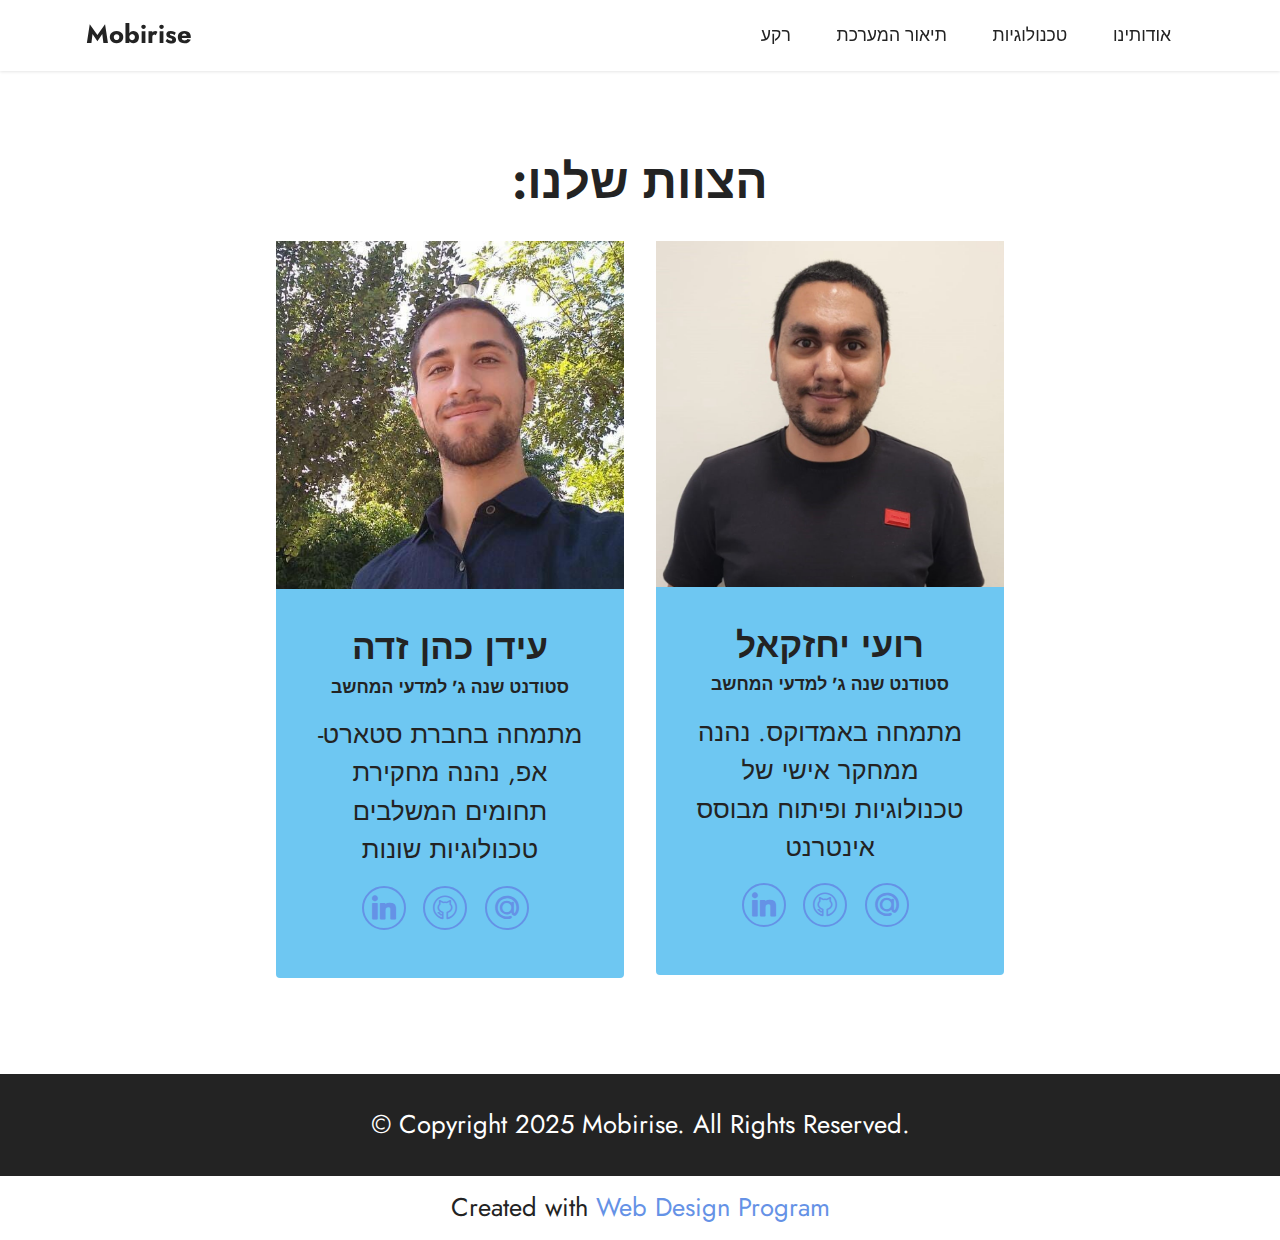
==== About.html @ 8675f7cb "First basis for the poster site" ====
<!DOCTYPE html>
<html  >
<head>
  <!-- Site made with Mobirise Website Builder v5.8.4, https://mobirise.com -->
  <meta charset="UTF-8">
  <meta http-equiv="X-UA-Compatible" content="IE=edge">
  <meta name="generator" content="Mobirise v5.8.4, mobirise.com">
  <meta name="viewport" content="width=device-width, initial-scale=1, minimum-scale=1">
  <link rel="shortcut icon" href="assets/images/logo.png" type="image/x-icon">
  <meta name="description" content="">
  
  
  <title>About</title>
  <link rel="stylesheet" href="assets/web/assets/mobirise-icons-bold/mobirise-icons-bold.css">
  <link rel="stylesheet" href="assets/bootstrap/css/bootstrap.min.css">
  <link rel="stylesheet" href="assets/bootstrap/css/bootstrap-grid.min.css">
  <link rel="stylesheet" href="assets/bootstrap/css/bootstrap-reboot.min.css">
  <link rel="stylesheet" href="assets/dropdown/css/style.css">
  <link rel="stylesheet" href="assets/socicon/css/styles.css">
  <link rel="stylesheet" href="assets/theme/css/style.css">
  <link rel="preload" href="https://fonts.googleapis.com/css?family=Jost:100,200,300,400,500,600,700,800,900,100i,200i,300i,400i,500i,600i,700i,800i,900i&display=swap" as="style" onload="this.onload=null;this.rel='stylesheet'">
  <noscript><link rel="stylesheet" href="https://fonts.googleapis.com/css?family=Jost:100,200,300,400,500,600,700,800,900,100i,200i,300i,400i,500i,600i,700i,800i,900i&display=swap"></noscript>
  <link rel="preload" as="style" href="assets/mobirise/css/mbr-additional.css"><link rel="stylesheet" href="assets/mobirise/css/mbr-additional.css" type="text/css">

  
  
  
</head>
<body>
  
  <section data-bs-version="5.1" class="menu menu3 cid-tBnXVzq7UP" once="menu" id="menu3-19">
    
    <nav class="navbar navbar-dropdown navbar-fixed-top navbar-expand-lg">
        <div class="container">
            <div class="navbar-brand">
                
                <span class="navbar-caption-wrap"><a class="navbar-caption text-black display-7" href="https://mobiri.se">Mobirise</a></span>
            </div>
            <button class="navbar-toggler" type="button" data-toggle="collapse" data-bs-toggle="collapse" data-target="#navbarSupportedContent" data-bs-target="#navbarSupportedContent" aria-controls="navbarNavAltMarkup" aria-expanded="false" aria-label="Toggle navigation">
                <div class="hamburger">
                    <span></span>
                    <span></span>
                    <span></span>
                    <span></span>
                </div>
            </button>
            <div class="collapse navbar-collapse" id="navbarSupportedContent">
                <ul class="navbar-nav nav-dropdown nav-right" data-app-modern-menu="true"><li class="nav-item"><a class="nav-link link text-black text-primary display-4" href="page2.html">רקע</a></li>
                    
                    <li class="nav-item"><a class="nav-link link text-black text-primary display-4" href="page3.html">תיאור המערכת</a>
                    </li><li class="nav-item"><a class="nav-link link text-black text-primary display-4" href="page5.html">טכנולוגיות</a></li><li class="nav-item"><a class="nav-link link text-black text-primary display-4" href="About.html">אודותינו</a></li></ul>
                
                
            </div>
        </div>
    </nav>
</section>

<section data-bs-version="5.1" class="team1 cid-tBo8zznNLo" id="team1-1j">
    

    
    
    <div class="container">
        <div class="row justify-content-center">
            <div class="col-12">
                <h3 class="mbr-section-title mbr-fonts-style align-center mb-4 display-2">
                    <strong>:הצוות שלנו</strong></h3>
                
            </div>
            <div class="col-sm-6 col-lg-4">
                <div class="card-wrap">
                    <div class="image-wrap">
                        <img src="assets/images/whatsapp-image-2019-12-06-at-11.37.04-640x640.jpeg" alt="Mobirise Website Builder">
                    </div>
                    <div class="content-wrap">
                        <h5 class="mbr-section-title card-title mbr-fonts-style align-center m-0 display-5">
                            <strong>עידן כהן זדה</strong></h5>
                        <h6 class="mbr-role mbr-fonts-style align-center mb-3 display-4">
                            <strong>סטודנט שנה ג' למדעי המחשב</strong></h6>
                        <p class="card-text mbr-fonts-style align-center display-7">מתמחה בחברת סטארט- אפ, נהנה מחקירת תחומים המשלבים טכנולוגיות שונות</p>
                        <div class="social-row display-7">
                            <div class="soc-item">
                                
                                    <a href="http://www.linkedin.com/in/ idancohenzada"><span class="mbr-iconfont socicon-linkedin socicon"></span></a>
                                
                            </div>
                            <div class="soc-item">
                                <a href="https://github.com/idanCohenZ" target="_blank">
                                    <span class="mbr-iconfont mbrib-github"></span>
                                </a>
                            </div>
                            <div class="soc-item">
                                <a href="mailto:idanCohenZada@gmail.com">
                                    <span class="mbr-iconfont socicon-mailru socicon"></span>
                                </a>
                            </div>
                            
                            
                        </div>
                        
                    </div>
                </div>
            </div>

            <div class="col-sm-6 col-lg-4">
                <div class="card-wrap">
                    <div class="image-wrap">
                        <img src="assets/images/-815x810.jpg" alt="Mobirise Website Builder">
                    </div>
                    <div class="content-wrap">
                        <h5 class="mbr-section-title card-title mbr-fonts-style align-center m-0 display-5">
                            <strong>רועי יחזקאל</strong></h5>
                        <h6 class="mbr-role mbr-fonts-style align-center mb-3 display-4"><strong>סטודנט שנה ג' למדעי המחשב</strong></h6>
                        <p class="card-text mbr-fonts-style align-center display-7">
                            מתמחה באמדוקס. נהנה ממחקר אישי של טכנולוגיות ופיתוח מבוסס אינטרנט</p>
                        <div class="social-row display-7">
                            <div class="soc-item">
                                <a href="http://linkedin.com/in/roi-yehezkel-b97056231" target="_blank">
                                    <span class="mbr-iconfont socicon-linkedin socicon"></span>
                                </a>
                            </div>
                            <div class="soc-item">
                                <a href="https://github.com/RoiYehezkel" target="_blank">
                                    <span class="mbr-iconfont mbrib-github"></span>
                                </a>
                            </div>
                            <div class="soc-item">
                                <a href="mailto:roi5634@gmail.com">
                                    <span class="mbr-iconfont socicon-mailru socicon"></span>
                                </a>
                            </div>
                            
                            
                        </div>
                        
                    </div>
                </div>
            </div>

            

            
        </div>
    </div>
</section>

<section data-bs-version="5.1" class="footer3 cid-tBnUKEoZzo" once="footers" id="footer3-z">

    

    

    <div class="container">
        <div class="media-container-row align-center mbr-white">
            
            
            <div class="row row-copirayt">
                <p class="mbr-text mb-0 mbr-fonts-style mbr-white align-center display-7">
                    © Copyright 2025 Mobirise. All Rights Reserved.
                </p>
            </div>
        </div>
    </div>
</section><section class="display-7" style="padding: 0;align-items: center;justify-content: center;flex-wrap: wrap;    align-content: center;display: flex;position: relative;height: 4rem;"><a href="https://mobiri.se/2996024" style="flex: 1 1;height: 4rem;position: absolute;width: 100%;z-index: 1;"><img alt="" style="height: 4rem;" src="[data-uri]"></a><p style="margin: 0;text-align: center;" class="display-7">Created with &#8204;</p><a style="z-index:1" href="https://mobirise.com/builder/web-design-program.html">Web Design Program</a></section><script src="assets/bootstrap/js/bootstrap.bundle.min.js"></script>  <script src="assets/smoothscroll/smooth-scroll.js"></script>  <script src="assets/ytplayer/index.js"></script>  <script src="assets/dropdown/js/navbar-dropdown.js"></script>  <script src="assets/theme/js/script.js"></script>  
  
  
</body>
</html>
---- assets/web/assets/mobirise-icons-bold/mobirise-icons-bold.css ----
@font-face {
  font-family: 'mobirise-icons-bold';
  font-display: swap;
  src:  url('mobirise-icons-bold.eot?m1l4yr');
  src:  url('mobirise-icons-bold.eot?m1l4yr#iefix') format('embedded-opentype'),
    url('mobirise-icons-bold.ttf?m1l4yr') format('truetype'),
    url('mobirise-icons-bold.woff?m1l4yr') format('woff'),
    url('mobirise-icons-bold.svg?m1l4yr#mobirise-icons-bold') format('svg');
  font-weight: normal;
  font-style: normal;
}

[class^="mbrib-"], [class*="mbrib-"] {
  /* use !important to prevent issues with browser extensions that change fonts */
  font-family: 'mobirise-icons-bold' !important;
  speak: none;
  font-style: normal;
  font-weight: normal;
  font-variant: normal;
  text-transform: none;
  line-height: 1;

  /* Better Font Rendering =========== */
  -webkit-font-smoothing: antialiased;
  -moz-osx-font-smoothing: grayscale;
}

.mbrib-add-submenu:before {
  content: "\e900";
}
.mbrib-alert:before {
  content: "\e901";
}
.mbrib-align-center:before {
  content: "\e902";
}
.mbrib-align-justify:before {
  content: "\e903";
}
.mbrib-align-left:before {
  content: "\e904";
}
.mbrib-align-right:before {
  content: "\e905";
}
.mbrib-android:before {
  content: "\e906";
}
.mbrib-apple:before {
  content: "\e907";
}
.mbrib-arrow-down:before {
  content: "\e908";
}
.mbrib-arrow-next:before {
  content: "\e909";
}
.mbrib-arrow-prev:before {
  content: "\e90a";
}
.mbrib-arrow-up:before {
  content: "\e90b";
}
.mbrib-bold:before {
  content: "\e90c";
}
.mbrib-bookmark:before {
  content: "\e90d";
}
.mbrib-bootstrap:before {
  content: "\e90e";
}
.mbrib-briefcase:before {
  content: "\e90f";
}
.mbrib-browse:before {
  content: "\e910";
}
.mbrib-bulleted-list:before {
  content: "\e911";
}
.mbrib-calendar:before {
  content: "\e912";
}
.mbrib-camera:before {
  content: "\e913";
}
.mbrib-cart-add:before {
  content: "\e914";
}
.mbrib-cart-full:before {
  content: "\e915";
}
.mbrib-cash:before {
  content: "\e916";
}
.mbrib-change-style:before {
  content: "\e917";
}
.mbrib-chat:before {
  content: "\e918";
}
.mbrib-clock:before {
  content: "\e919";
}
.mbrib-close:before {
  content: "\e91a";
}
.mbrib-cloud:before {
  content: "\e91b";
}
.mbrib-code:before {
  content: "\e91c";
}
.mbrib-contact-form:before {
  content: "\e91d";
}
.mbrib-credit-card:before {
  content: "\e91e";
}
.mbrib-cursor-click:before {
  content: "\e91f";
}
.mbrib-cust-feedback:before {
  content: "\e920";
}
.mbrib-database:before {
  content: "\e921";
}
.mbrib-delivery:before {
  content: "\e922";
}
.mbrib-desktop:before {
  content: "\e923";
}
.mbrib-devices:before {
  content: "\e924";
}
.mbrib-down:before {
  content: "\e925";
}
.mbrib-download:before {
  content: "\e926";
}
.mbrib-drag-n-drop:before {
  content: "\e927";
}
.mbrib-drag-n-drop2:before {
  content: "\e928";
}
.mbrib-edit:before {
  content: "\e929";
}
.mbrib-edit2:before {
  content: "\e92a";
}
.mbrib-error:before {
  content: "\e92b";
}
.mbrib-extension:before {
  content: "\e92c";
}
.mbrib-features:before {
  content: "\e92d";
}
.mbrib-file:before {
  content: "\e92e";
}
.mbrib-flag:before {
  content: "\e92f";
}
.mbrib-folder:before {
  content: "\e930";
}
.mbrib-gift:before {
  content: "\e931";
}
.mbrib-github:before {
  content: "\e932";
}
.mbrib-globe-2:before {
  content: "\e933";
}
.mbrib-globe:before {
  content: "\e934";
}
.mbrib-growing-chart:before {
  content: "\e935";
}
.mbrib-hearth:before {
  content: "\e936";
}
.mbrib-help:before {
  content: "\e937";
}
.mbrib-home:before {
  content: "\e938";
}
.mbrib-hot-cup:before {
  content: "\e939";
}
.mbrib-idea:before {
  content: "\e93a";
}
.mbrib-image-gallery:before {
  content: "\e93b";
}
.mbrib-image-slider:before {
  content: "\e93c";
}
.mbrib-info:before {
  content: "\e93d";
}
.mbrib-italic:before {
  content: "\e93e";
}
.mbrib-key:before {
  content: "\e93f";
}
.mbrib-laptop:before {
  content: "\e940";
}
.mbrib-layers:before {
  content: "\e941";
}
.mbrib-left-right:before {
  content: "\e942";
}
.mbrib-left:before {
  content: "\e943";
}
.mbrib-letter:before {
  content: "\e944";
}
.mbrib-like:before {
  content: "\e945";
}
.mbrib-link:before {
  content: "\e946";
}
.mbrib-lock:before {
  content: "\e947";
}
.mbrib-login:before {
  content: "\e948";
}
.mbrib-logout:before {
  content: "\e949";
}
.mbrib-magic-stick:before {
  content: "\e94a";
}
.mbrib-map-pin:before {
  content: "\e94b";
}
.mbrib-menu:before {
  content: "\e94c";
}
.mbrib-mobile:before {
  content: "\e94d";
}
.mbrib-mobile2:before {
  content: "\e94e";
}
.mbrib-mobirise:before {
  content: "\e94f";
}
.mbrib-more-horizontal:before {
  content: "\e950";
}
.mbrib-more-vertical:before {
  content: "\e951";
}
.mbrib-music:before {
  content: "\e952";
}
.mbrib-new-file:before {
  content: "\e953";
}
.mbrib-numbered-list:before {
  content: "\e954";
}
.mbrib-opened-folder:before {
  content: "\e955";
}
.mbrib-pages:before {
  content: "\e956";
}
.mbrib-paper-plane:before {
  content: "\e957";
}
.mbrib-paperclip:before {
  content: "\e958";
}
.mbrib-photo:before {
  content: "\e959";
}
.mbrib-photos:before {
  content: "\e95a";
}
.mbrib-pin:before {
  content: "\e95b";
}
.mbrib-play:before {
  content: "\e95c";
}
.mbrib-plus:before {
  content: "\e95d";
}
.mbrib-preview:before {
  content: "\e95e";
}
.mbrib-print:before {
  content: "\e95f";
}
.mbrib-protect:before {
  content: "\e960";
}
.mbrib-question:before {
  content: "\e961";
}
.mbrib-quote-left:before {
  content: "\e962";
}
.mbrib-quote-right:before {
  content: "\e963";
}
.mbrib-redo:before {
  content: "\e964";
}
.mbrib-refresh:before {
  content: "\e965";
}
.mbrib-responsive:before {
  content: "\e966";
}
.mbrib-right:before {
  content: "\e967";
}
.mbrib-rocket:before {
  content: "\e968";
}
.mbrib-sad-face:before {
  content: "\e969";
}
.mbrib-sale:before {
  content: "\e96a";
}
.mbrib-save:before {
  content: "\e96b";
}
.mbrib-search:before {
  content: "\e96c";
}
.mbrib-setting:before {
  content: "\e96d";
}
.mbrib-setting2:before {
  content: "\e96e";
}
.mbrib-setting3:before {
  content: "\e96f";
}
.mbrib-share:before {
  content: "\e970";
}
.mbrib-shopping-bag:before {
  content: "\e971";
}
.mbrib-shopping-basket:before {
  content: "\e972";
}
.mbrib-shopping-cart:before {
  content: "\e973";
}
.mbrib-sites:before {
  content: "\e974";
}
.mbrib-smile-face:before {
  content: "\e975";
}
.mbrib-speed:before {
  content: "\e976";
}
.mbrib-star:before {
  content: "\e977";
}
.mbrib-success:before {
  content: "\e978";
}
.mbrib-sun:before {
  content: "\e979";
}
.mbrib-sun2:before {
  content: "\e97a";
}
.mbrib-tablet-vertical:before {
  content: "\e97b";
}
.mbrib-tablet:before {
  content: "\e97c";
}
.mbrib-target:before {
  content: "\e97d";
}
.mbrib-timer:before {
  content: "\e97e";
}
.mbrib-to-ftp:before {
  content: "\e97f";
}
.mbrib-to-local-drive:before {
  content: "\e980";
}
.mbrib-touch-swipe:before {
  content: "\e981";
}
.mbrib-touch:before {
  content: "\e982";
}
.mbrib-trash:before {
  content: "\e983";
}
.mbrib-underline:before {
  content: "\e984";
}
.mbrib-undo:before {
  content: "\e985";
}
.mbrib-unlink:before {
  content: "\e986";
}
.mbrib-unlock:before {
  content: "\e987";
}
.mbrib-up-down:before {
  content: "\e988";
}
.mbrib-up:before {
  content: "\e989";
}
.mbrib-update:before {
  content: "\e98a";
}
.mbrib-upload:before {
  content: "\e98b";
}
.mbrib-user:before {
  content: "\e98c";
}
.mbrib-user2:before {
  content: "\e98d";
}
.mbrib-users:before {
  content: "\e98e";
}
.mbrib-video-play:before {
  content: "\e98f";
}
.mbrib-video:before {
  content: "\e990";
}
.mbrib-watch:before {
  content: "\e991";
}
.mbrib-website-theme:before {
  content: "\e992";
}
.mbrib-wifi:before {
  content: "\e993";
}
.mbrib-windows:before {
  content: "\e994";
}
.mbrib-zoom-out:before {
  content: "\e995";
}
---- assets/dropdown/css/style.css ----
.navbar-dropdown {
  left: 0;
  padding: 0;
  position: absolute;
  right: 0;
  top: 0;
  transition: all 0.45s ease;
  z-index: 1030;
  background: #282828; }
  .navbar-dropdown .navbar-logo {
    margin-right: 0.8rem;
    transition: margin 0.3s ease-in-out;
    vertical-align: middle; }
    .navbar-dropdown .navbar-logo img {
      height: 3.125rem;
      transition: all 0.3s ease-in-out; }
    .navbar-dropdown .navbar-logo.mbr-iconfont {
      font-size: 3.125rem;
      line-height: 3.125rem; }
  .navbar-dropdown .navbar-caption {
    font-weight: 700;
    white-space: normal;
    vertical-align: -4px;
    line-height: 3.125rem !important; }
    .navbar-dropdown .navbar-caption, .navbar-dropdown .navbar-caption:hover {
      color: inherit;
      text-decoration: none; }
  .navbar-dropdown .mbr-iconfont + .navbar-caption {
    vertical-align: -1px; }
  .navbar-dropdown.navbar-fixed-top {
    position: fixed; }
  .navbar-dropdown .navbar-brand span {
    vertical-align: -4px; }
  .navbar-dropdown.bg-color.transparent {
    background: none; }
  .navbar-dropdown.navbar-short .navbar-brand {
    padding: 0.625rem 0; }
    .navbar-dropdown.navbar-short .navbar-brand span {
      vertical-align: -1px; }
  .navbar-dropdown.navbar-short .navbar-caption {
    line-height: 2.375rem !important;
    vertical-align: -2px; }
  .navbar-dropdown.navbar-short .navbar-logo {
    margin-right: 0.5rem; }
    .navbar-dropdown.navbar-short .navbar-logo img {
      height: 2.375rem; }
    .navbar-dropdown.navbar-short .navbar-logo.mbr-iconfont {
      font-size: 2.375rem;
      line-height: 2.375rem; }
  .navbar-dropdown.navbar-short .mbr-table-cell {
    height: 3.625rem; }
  .navbar-dropdown .navbar-close {
    left: 0.6875rem;
    position: fixed;
    top: 0.75rem;
    z-index: 1000; }
  .navbar-dropdown .hamburger-icon {
    content: "";
    display: inline-block;
    vertical-align: middle;
    width: 16px;
    -webkit-box-shadow: 0 -6px 0 1px #282828,0 0 0 1px #282828,0 6px 0 1px #282828;
    -moz-box-shadow: 0 -6px 0 1px #282828,0 0 0 1px #282828,0 6px 0 1px #282828;
    box-shadow: 0 -6px 0 1px #282828,0 0 0 1px #282828,0 6px 0 1px #282828; }

.dropdown-menu .dropdown-toggle[data-toggle="dropdown-submenu"]::after {
  border-bottom: 0.35em solid transparent;
  border-left: 0.35em solid;
  border-right: 0;
  border-top: 0.35em solid transparent;
  margin-left: 0.3rem; }

.dropdown-menu .dropdown-item:focus {
  outline: 0; }

.nav-dropdown {
  font-size: 0.75rem;
  font-weight: 500;
  height: auto !important; }
  .nav-dropdown .nav-btn {
    padding-left: 1rem; }
  .nav-dropdown .link {
    margin: .667em 1.667em;
    font-weight: 500;
    padding: 0;
    transition: color .2s ease-in-out; }
    .nav-dropdown .link.dropdown-toggle {
      margin-right: 2.583em; }
      .nav-dropdown .link.dropdown-toggle::after {
        margin-left: .25rem;
        border-top: 0.35em solid;
        border-right: 0.35em solid transparent;
        border-left: 0.35em solid transparent;
        border-bottom: 0; }
      .nav-dropdown .link.dropdown-toggle[aria-expanded="true"] {
        margin: 0;
        padding: 0.667em 3.263em  0.667em 1.667em; }
  .nav-dropdown .link::after,
  .nav-dropdown .dropdown-item::after {
    color: inherit; }
  .nav-dropdown .btn {
    font-size: 0.75rem;
    font-weight: 700;
    letter-spacing: 0;
    margin-bottom: 0;
    padding-left: 1.25rem;
    padding-right: 1.25rem; }
  .nav-dropdown .dropdown-menu {
    border-radius: 0;
    border: 0;
    left: 0;
    margin: 0;
    padding-bottom: 1.25rem;
    padding-top: 1.25rem;
    position: relative; }
  .nav-dropdown .dropdown-submenu {
    margin-left: 0.125rem;
    top: 0; }
  .nav-dropdown .dropdown-item {
    font-weight: 500;
    line-height: 2;
    padding: 0.3846em 4.615em 0.3846em 1.5385em;
    position: relative;
    transition: color .2s ease-in-out, background-color .2s ease-in-out; }
    .nav-dropdown .dropdown-item::after {
      margin-top: -0.3077em;
      position: absolute;
      right: 1.1538em;
      top: 50%; }
    .nav-dropdown .dropdown-item:focus, .nav-dropdown .dropdown-item:hover {
      background: none; }

@media (max-width: 767px) {
  .nav-dropdown.navbar-toggleable-sm {
    bottom: 0;
    display: none;
    left: 0;
    overflow-x: hidden;
    position: fixed;
    top: 0;
    transform: translateX(-100%);
    -ms-transform: translateX(-100%);
    -webkit-transform: translateX(-100%);
    width: 18.75rem;
    z-index: 999; } }
.nav-dropdown.navbar-toggleable-xl {
  bottom: 0;
  display: none;
  left: 0;
  overflow-x: hidden;
  position: fixed;
  top: 0;
  transform: translateX(-100%);
  -ms-transform: translateX(-100%);
  -webkit-transform: translateX(-100%);
  width: 18.75rem;
  z-index: 999; }

.nav-dropdown-sm {
  display: block !important;
  overflow-x: hidden;
  overflow: auto;
  padding-top: 3.875rem; }
  .nav-dropdown-sm::after {
    content: "";
    display: block;
    height: 3rem;
    width: 100%; }
  .nav-dropdown-sm.collapse.in ~ .navbar-close {
    display: block !important; }
  .nav-dropdown-sm.collapsing, .nav-dropdown-sm.collapse.in {
    transform: translateX(0);
    -ms-transform: translateX(0);
    -webkit-transform: translateX(0);
    transition: all 0.25s ease-out;
    -webkit-transition: all 0.25s ease-out;
    background: #282828; }
  .nav-dropdown-sm.collapsing[aria-expanded="false"] {
    transform: translateX(-100%);
    -ms-transform: translateX(-100%);
    -webkit-transform: translateX(-100%); }
  .nav-dropdown-sm .nav-item {
    display: block;
    margin-left: 0 !important;
    padding-left: 0; }
  .nav-dropdown-sm .link,
  .nav-dropdown-sm .dropdown-item {
    border-top: 1px dotted rgba(255, 255, 255, 0.1);
    font-size: 0.8125rem;
    line-height: 1.6;
    margin: 0 !important;
    padding: 0.875rem 2.4rem 0.875rem 1.5625rem !important;
    position: relative;
    white-space: normal; }
    .nav-dropdown-sm .link:focus, .nav-dropdown-sm .link:hover,
    .nav-dropdown-sm .dropdown-item:focus,
    .nav-dropdown-sm .dropdown-item:hover {
      background: rgba(0, 0, 0, 0.2) !important;
      color: #c0a375; }
  .nav-dropdown-sm .nav-btn {
    position: relative;
    padding: 1.5625rem 1.5625rem 0 1.5625rem; }
    .nav-dropdown-sm .nav-btn::before {
      border-top: 1px dotted rgba(255, 255, 255, 0.1);
      content: "";
      left: 0;
      position: absolute;
      top: 0;
      width: 100%; }
    .nav-dropdown-sm .nav-btn + .nav-btn {
      padding-top: 0.625rem; }
      .nav-dropdown-sm .nav-btn + .nav-btn::before {
        display: none; }
  .nav-dropdown-sm .btn {
    padding: 0.625rem 0; }
  .nav-dropdown-sm .dropdown-toggle[data-toggle="dropdown-submenu"]::after {
    margin-left: .25rem;
    border-top: 0.35em solid;
    border-right: 0.35em solid transparent;
    border-left: 0.35em solid transparent;
    border-bottom: 0; }
  .nav-dropdown-sm .dropdown-toggle[data-toggle="dropdown-submenu"][aria-expanded="true"]::after {
    border-top: 0;
    border-right: 0.35em solid transparent;
    border-left: 0.35em solid transparent;
    border-bottom: 0.35em solid; }
  .nav-dropdown-sm .dropdown-menu {
    margin: 0;
    padding: 0;
    position: relative;
    top: 0;
    left: 0;
    width: 100%;
    border: 0;
    float: none;
    border-radius: 0;
    background: none; }
  .nav-dropdown-sm .dropdown-submenu {
    left: 100%;
    margin-left: 0.125rem;
    margin-top: -1.25rem;
    top: 0; }

.navbar-toggleable-sm .nav-dropdown .dropdown-menu {
  position: absolute; }

.navbar-toggleable-sm .nav-dropdown .dropdown-submenu {
  left: 100%;
  margin-left: 0.125rem;
  margin-top: -1.25rem;
  top: 0; }

.navbar-toggleable-sm.opened .nav-dropdown .dropdown-menu {
  position: relative; }

.navbar-toggleable-sm.opened .nav-dropdown .dropdown-submenu {
  left: 0;
  margin-left: 00rem;
  margin-top: 0rem;
  top: 0; }

.is-builder .nav-dropdown.collapsing {
  transition: none !important; }
---- assets/socicon/css/styles.css ----
@charset "UTF-8";

@font-face {
  font-family: 'Socicon';
  src:  url('../fonts/socicon.eot');
  src:  url('../fonts/socicon.eot?#iefix') format('embedded-opentype'),
    url('../fonts/socicon.woff2') format('woff2'),
    url('../fonts/socicon.ttf') format('truetype'),
    url('../fonts/socicon.woff') format('woff'),
    url('../fonts/socicon.svg#socicon') format('svg');
  font-weight: normal;
  font-style: normal;
  font-display: swap;
}

[data-icon]:before {
  font-family: "socicon" !important;
  content: attr(data-icon);
  font-style: normal !important;
  font-weight: normal !important;
  font-variant: normal !important;
  text-transform: none !important;
  speak: none;
  line-height: 1;
  -webkit-font-smoothing: antialiased;
  -moz-osx-font-smoothing: grayscale;
}

[class^="socicon-"], [class*=" socicon-"] {
  /* use !important to prevent issues with browser extensions that change fonts */
  font-family: 'Socicon' !important;
  speak: none;
  font-style: normal;
  font-weight: normal;
  font-variant: normal;
  text-transform: none;
  line-height: 1;

  /* Better Font Rendering =========== */
  -webkit-font-smoothing: antialiased;
  -moz-osx-font-smoothing: grayscale;
}

.socicon-eitaa:before {
  content: "\e97c";
}
.socicon-soroush:before {
  content: "\e97d";
}
.socicon-bale:before {
  content: "\e97e";
}
.socicon-zazzle:before {
  content: "\e97b";
}
.socicon-society6:before {
  content: "\e97a";
}
.socicon-redbubble:before {
  content: "\e979";
}
.socicon-avvo:before {
  content: "\e978";
}
.socicon-stitcher:before {
  content: "\e977";
}
.socicon-googlehangouts:before {
  content: "\e974";
}
.socicon-dlive:before {
  content: "\e975";
}
.socicon-vsco:before {
  content: "\e976";
}
.socicon-flipboard:before {
  content: "\e973";
}
.socicon-ubuntu:before {
  content: "\e958";
}
.socicon-artstation:before {
  content: "\e959";
}
.socicon-invision:before {
  content: "\e95a";
}
.socicon-torial:before {
  content: "\e95b";
}
.socicon-collectorz:before {
  content: "\e95c";
}
.socicon-seenthis:before {
  content: "\e95d";
}
.socicon-googleplaymusic:before {
  content: "\e95e";
}
.socicon-debian:before {
  content: "\e95f";
}
.socicon-filmfreeway:before {
  content: "\e960";
}
.socicon-gnome:before {
  content: "\e961";
}
.socicon-itchio:before {
  content: "\e962";
}
.socicon-jamendo:before {
  content: "\e963";
}
.socicon-mix:before {
  content: "\e964";
}
.socicon-sharepoint:before {
  content: "\e965";
}
.socicon-tinder:before {
  content: "\e966";
}
.socicon-windguru:before {
  content: "\e967";
}
.socicon-cdbaby:before {
  content: "\e968";
}
.socicon-elementaryos:before {
  content: "\e969";
}
.socicon-stage32:before {
  content: "\e96a";
}
.socicon-tiktok:before {
  content: "\e96b";
}
.socicon-gitter:before {
  content: "\e96c";
}
.socicon-letterboxd:before {
  content: "\e96d";
}
.socicon-threema:before {
  content: "\e96e";
}
.socicon-splice:before {
  content: "\e96f";
}
.socicon-metapop:before {
  content: "\e970";
}
.socicon-naver:before {
  content: "\e971";
}
.socicon-remote:before {
  content: "\e972";
}
.socicon-internet:before {
  content: "\e957";
}
.socicon-moddb:before {
  content: "\e94b";
}
.socicon-indiedb:before {
  content: "\e94c";
}
.socicon-traxsource:before {
  content: "\e94d";
}
.socicon-gamefor:before {
  content: "\e94e";
}
.socicon-pixiv:before {
  content: "\e94f";
}
.socicon-myanimelist:before {
  content: "\e950";
}
.socicon-blackberry:before {
  content: "\e951";
}
.socicon-wickr:before {
  content: "\e952";
}
.socicon-spip:before {
  content: "\e953";
}
.socicon-napster:before {
  content: "\e954";
}
.socicon-beatport:before {
  content: "\e955";
}
.socicon-hackerone:before {
  content: "\e956";
}
.socicon-hackernews:before {
  content: "\e946";
}
.socicon-smashwords:before {
  content: "\e947";
}
.socicon-kobo:before {
  content: "\e948";
}
.socicon-bookbub:before {
  content: "\e949";
}
.socicon-mailru:before {
  content: "\e94a";
}
.socicon-gitlab:before {
  content: "\e945";
}
.socicon-instructables:before {
  content: "\e944";
}
.socicon-portfolio:before {
  content: "\e943";
}
.socicon-codered:before {
  content: "\e940";
}
.socicon-origin:before {
  content: "\e941";
}
.socicon-nextdoor:before {
  content: "\e942";
}
.socicon-udemy:before {
  content: "\e93f";
}
.socicon-livemaster:before {
  content: "\e93e";
}
.socicon-crunchbase:before {
  content: "\e93b";
}
.socicon-homefy:before {
  content: "\e93c";
}
.socicon-calendly:before {
  content: "\e93d";
}
.socicon-realtor:before {
  content: "\e90f";
}
.socicon-tidal:before {
  content: "\e910";
}
.socicon-qobuz:before {
  content: "\e911";
}
.socicon-natgeo:before {
  content: "\e912";
}
.socicon-mastodon:before {
  content: "\e913";
}
.socicon-unsplash:before {
  content: "\e914";
}
.socicon-homeadvisor:before {
  content: "\e915";
}
.socicon-angieslist:before {
  content: "\e916";
}
.socicon-codepen:before {
  content: "\e917";
}
.socicon-slack:before {
  content: "\e918";
}
.socicon-openaigym:before {
  content: "\e919";
}
.socicon-logmein:before {
  content: "\e91a";
}
.socicon-fiverr:before {
  content: "\e91b";
}
.socicon-gotomeeting:before {
  content: "\e91c";
}
.socicon-aliexpress:before {
  content: "\e91d";
}
.socicon-guru:before {
  content: "\e91e";
}
.socicon-appstore:before {
  content: "\e91f";
}
.socicon-homes:before {
  content: "\e920";
}
.socicon-zoom:before {
  content: "\e921";
}
.socicon-alibaba:before {
  content: "\e922";
}
.socicon-craigslist:before {
  content: "\e923";
}
.socicon-wix:before {
  content: "\e924";
}
.socicon-redfin:before {
  content: "\e925";
}
.socicon-googlecalendar:before {
  content: "\e926";
}
.socicon-shopify:before {
  content: "\e927";
}
.socicon-freelancer:before {
  content: "\e928";
}
.socicon-seedrs:before {
  content: "\e929";
}
.socicon-bing:before {
  content: "\e92a";
}
.socicon-doodle:before {
  content: "\e92b";
}
.socicon-bonanza:before {
  content: "\e92c";
}
.socicon-squarespace:before {
  content: "\e92d";
}
.socicon-toptal:before {
  content: "\e92e";
}
.socicon-gust:before {
  content: "\e92f";
}
.socicon-ask:before {
  content: "\e930";
}
.socicon-trulia:before {
  content: "\e931";
}
.socicon-loomly:before {
  content: "\e932";
}
.socicon-ghost:before {
  content: "\e933";
}
.socicon-upwork:before {
  content: "\e934";
}
.socicon-fundable:before {
  content: "\e935";
}
.socicon-booking:before {
  content: "\e936";
}
.socicon-googlemaps:before {
  content: "\e937";
}
.socicon-zillow:before {
  content: "\e938";
}
.socicon-niconico:before {
  content: "\e939";
}
.socicon-toneden:before {
  content: "\e93a";
}
.socicon-augment:before {
  content: "\e908";
}
.socicon-bitbucket:before {
  content: "\e909";
}
.socicon-fyuse:before {
  content: "\e90a";
}
.socicon-yt-gaming:before {
  content: "\e90b";
}
.socicon-sketchfab:before {
  content: "\e90c";
}
.socicon-mobcrush:before {
  content: "\e90d";
}
.socicon-microsoft:before {
  content: "\e90e";
}
.socicon-pandora:before {
  content: "\e907";
}
.socicon-messenger:before {
  content: "\e906";
}
.socicon-gamewisp:before {
  content: "\e905";
}
.socicon-bloglovin:before {
  content: "\e904";
}
.socicon-tunein:before {
  content: "\e903";
}
.socicon-gamejolt:before {
  content: "\e901";
}
.socicon-trello:before {
  content: "\e902";
}
.socicon-spreadshirt:before {
  content: "\e900";
}
.socicon-500px:before {
  content: "\e000";
}
.socicon-8tracks:before {
  content: "\e001";
}
.socicon-airbnb:before {
  content: "\e002";
}
.socicon-alliance:before {
  content: "\e003";
}
.socicon-amazon:before {
  content: "\e004";
}
.socicon-amplement:before {
  content: "\e005";
}
.socicon-android:before {
  content: "\e006";
}
.socicon-angellist:before {
  content: "\e007";
}
.socicon-apple:before {
  content: "\e008";
}
.socicon-appnet:before {
  content: "\e009";
}
.socicon-baidu:before {
  content: "\e00a";
}
.socicon-bandcamp:before {
  content: "\e00b";
}
.socicon-battlenet:before {
  content: "\e00c";
}
.socicon-mixer:before {
  content: "\e00d";
}
.socicon-bebee:before {
  content: "\e00e";
}
.socicon-bebo:before {
  content: "\e00f";
}
.socicon-behance:before {
  content: "\e010";
}
.socicon-blizzard:before {
  content: "\e011";
}
.socicon-blogger:before {
  content: "\e012";
}
.socicon-buffer:before {
  content: "\e013";
}
.socicon-chrome:before {
  content: "\e014";
}
.socicon-coderwall:before {
  content: "\e015";
}
.socicon-curse:before {
  content: "\e016";
}
.socicon-dailymotion:before {
  content: "\e017";
}
.socicon-deezer:before {
  content: "\e018";
}
.socicon-delicious:before {
  content: "\e019";
}
.socicon-deviantart:before {
  content: "\e01a";
}
.socicon-diablo:before {
  content: "\e01b";
}
.socicon-digg:before {
  content: "\e01c";
}
.socicon-discord:before {
  content: "\e01d";
}
.socicon-disqus:before {
  content: "\e01e";
}
.socicon-douban:before {
  content: "\e01f";
}
.socicon-draugiem:before {
  content: "\e020";
}
.socicon-dribbble:before {
  content: "\e021";
}
.socicon-drupal:before {
  content: "\e022";
}
.socicon-ebay:before {
  content: "\e023";
}
.socicon-ello:before {
  content: "\e024";
}
.socicon-endomodo:before {
  content: "\e025";
}
.socicon-envato:before {
  content: "\e026";
}
.socicon-etsy:before {
  content: "\e027";
}
.socicon-facebook:before {
  content: "\e028";
}
.socicon-feedburner:before {
  content: "\e029";
}
.socicon-filmweb:before {
  content: "\e02a";
}
.socicon-firefox:before {
  content: "\e02b";
}
.socicon-flattr:before {
  content: "\e02c";
}
.socicon-flickr:before {
  content: "\e02d";
}
.socicon-formulr:before {
  content: "\e02e";
}
.socicon-forrst:before {
  content: "\e02f";
}
.socicon-foursquare:before {
  content: "\e030";
}
.socicon-friendfeed:before {
  content: "\e031";
}
.socicon-github:before {
  content: "\e032";
}
.socicon-goodreads:before {
  content: "\e033";
}
.socicon-google:before {
  content: "\e034";
}
.socicon-googlescholar:before {
  content: "\e035";
}
.socicon-googlegroups:before {
  content: "\e036";
}
.socicon-googlephotos:before {
  content: "\e037";
}
.socicon-googleplus:before {
  content: "\e038";
}
.socicon-grooveshark:before {
  content: "\e039";
}
.socicon-hackerrank:before {
  content: "\e03a";
}
.socicon-hearthstone:before {
  content: "\e03b";
}
.socicon-hellocoton:before {
  content: "\e03c";
}
.socicon-heroes:before {
  content: "\e03d";
}
.socicon-smashcast:before {
  content: "\e03e";
}
.socicon-horde:before {
  content: "\e03f";
}
.socicon-houzz:before {
  content: "\e040";
}
.socicon-icq:before {
  content: "\e041";
}
.socicon-identica:before {
  content: "\e042";
}
.socicon-imdb:before {
  content: "\e043";
}
.socicon-instagram:before {
  content: "\e044";
}
.socicon-issuu:before {
  content: "\e045";
}
.socicon-istock:before {
  content: "\e046";
}
.socicon-itunes:before {
  content: "\e047";
}
.socicon-keybase:before {
  content: "\e048";
}
.socicon-lanyrd:before {
  content: "\e049";
}
.socicon-lastfm:before {
  content: "\e04a";
}
.socicon-line:before {
  content: "\e04b";
}
.socicon-linkedin:before {
  content: "\e04c";
}
.socicon-livejournal:before {
  content: "\e04d";
}
.socicon-lyft:before {
  content: "\e04e";
}
.socicon-macos:before {
  content: "\e04f";
}
.socicon-mail:before {
  content: "\e050";
}
.socicon-medium:before {
  content: "\e051";
}
.socicon-meetup:before {
  content: "\e052";
}
.socicon-mixcloud:before {
  content: "\e053";
}
.socicon-modelmayhem:before {
  content: "\e054";
}
.socicon-mumble:before {
  content: "\e055";
}
.socicon-myspace:before {
  content: "\e056";
}
.socicon-newsvine:before {
  content: "\e057";
}
.socicon-nintendo:before {
  content: "\e058";
}
.socicon-npm:before {
  content: "\e059";
}
.socicon-odnoklassniki:before {
  content: "\e05a";
}
.socicon-openid:before {
  content: "\e05b";
}
.socicon-opera:before {
  content: "\e05c";
}
.socicon-outlook:before {
  content: "\e05d";
}
.socicon-overwatch:before {
  content: "\e05e";
}
.socicon-patreon:before {
  content: "\e05f";
}
.socicon-paypal:before {
  content: "\e060";
}
.socicon-periscope:before {
  content: "\e061";
}
.socicon-persona:before {
  content: "\e062";
}
.socicon-pinterest:before {
  content: "\e063";
}
.socicon-play:before {
  content: "\e064";
}
.socicon-player:before {
  content: "\e065";
}
.socicon-playstation:before {
  content: "\e066";
}
.socicon-pocket:before {
  content: "\e067";
}
.socicon-qq:before {
  content: "\e068";
}
.socicon-quora:before {
  content: "\e069";
}
.socicon-raidcall:before {
  content: "\e06a";
}
.socicon-ravelry:before {
  content: "\e06b";
}
.socicon-reddit:before {
  content: "\e06c";
}
.socicon-renren:before {
  content: "\e06d";
}
.socicon-researchgate:before {
  content: "\e06e";
}
.socicon-residentadvisor:before {
  content: "\e06f";
}
.socicon-reverbnation:before {
  content: "\e070";
}
.socicon-rss:before {
  content: "\e071";
}
.socicon-sharethis:before {
  content: "\e072";
}
.socicon-skype:before {
  content: "\e073";
}
.socicon-slideshare:before {
  content: "\e074";
}
.socicon-smugmug:before {
  content: "\e075";
}
.socicon-snapchat:before {
  content: "\e076";
}
.socicon-songkick:before {
  content: "\e077";
}
.socicon-soundcloud:before {
  content: "\e078";
}
.socicon-spotify:before {
  content: "\e079";
}
.socicon-stackexchange:before {
  content: "\e07a";
}
.socicon-stackoverflow:before {
  content: "\e07b";
}
.socicon-starcraft:before {
  content: "\e07c";
}
.socicon-stayfriends:before {
  content: "\e07d";
}
.socicon-steam:before {
  content: "\e07e";
}
.socicon-storehouse:before {
  content: "\e07f";
}
.socicon-strava:before {
  content: "\e080";
}
.socicon-streamjar:before {
  content: "\e081";
}
.socicon-stumbleupon:before {
  content: "\e082";
}
.socicon-swarm:before {
  content: "\e083";
}
.socicon-teamspeak:before {
  content: "\e084";
}
.socicon-teamviewer:before {
  content: "\e085";
}
.socicon-technorati:before {
  content: "\e086";
}
.socicon-telegram:before {
  content: "\e087";
}
.socicon-tripadvisor:before {
  content: "\e088";
}
.socicon-tripit:before {
  content: "\e089";
}
.socicon-triplej:before {
  content: "\e08a";
}
.socicon-tumblr:before {
  content: "\e08b";
}
.socicon-twitch:before {
  content: "\e08c";
}
.socicon-twitter:before {
  content: "\e08d";
}
.socicon-uber:before {
  content: "\e08e";
}
.socicon-ventrilo:before {
  content: "\e08f";
}
.socicon-viadeo:before {
  content: "\e090";
}
.socicon-viber:before {
  content: "\e091";
}
.socicon-viewbug:before {
  content: "\e092";
}
.socicon-vimeo:before {
  content: "\e093";
}
.socicon-vine:before {
  content: "\e094";
}
.socicon-vkontakte:before {
  content: "\e095";
}
.socicon-warcraft:before {
  content: "\e096";
}
.socicon-wechat:before {
  content: "\e097";
}
.socicon-weibo:before {
  content: "\e098";
}
.socicon-whatsapp:before {
  content: "\e099";
}
.socicon-wikipedia:before {
  content: "\e09a";
}
.socicon-windows:before {
  content: "\e09b";
}
.socicon-wordpress:before {
  content: "\e09c";
}
.socicon-wykop:before {
  content: "\e09d";
}
.socicon-xbox:before {
  content: "\e09e";
}
.socicon-xing:before {
  content: "\e09f";
}
.socicon-yahoo:before {
  content: "\e0a0";
}
.socicon-yammer:before {
  content: "\e0a1";
}
.socicon-yandex:before {
  content: "\e0a2";
}
.socicon-yelp:before {
  content: "\e0a3";
}
.socicon-younow:before {
  content: "\e0a4";
}
.socicon-youtube:before {
  content: "\e0a5";
}
.socicon-zapier:before {
  content: "\e0a6";
}
.socicon-zerply:before {
  content: "\e0a7";
}
.socicon-zomato:before {
  content: "\e0a8";
}
.socicon-zynga:before {
  content: "\e0a9";
}
---- assets/theme/css/style.css ----
@charset "UTF-8";
section {
  background-color: #ffffff;
}

body {
  font-style: normal;
  line-height: 1.5;
  font-weight: 400;
  color: #232323;
  position: relative;
}

button {
  background-color: transparent;
  border-color: transparent;
}

section,
.container,
.container-fluid {
  position: relative;
  word-wrap: break-word;
}

a.mbr-iconfont:hover {
  text-decoration: none;
}

.article .lead p,
.article .lead ul,
.article .lead ol,
.article .lead pre,
.article .lead blockquote {
  margin-bottom: 0;
}

a {
  font-style: normal;
  font-weight: 400;
  cursor: pointer;
}
a, a:hover {
  text-decoration: none;
}

.mbr-section-title {
  font-style: normal;
  line-height: 1.3;
}

.mbr-section-subtitle {
  line-height: 1.3;
}

.mbr-text {
  font-style: normal;
  line-height: 1.7;
}

h1,
h2,
h3,
h4,
h5,
h6,
.display-1,
.display-2,
.display-4,
.display-5,
.display-7,
span,
p,
a {
  line-height: 1;
  word-break: break-word;
  word-wrap: break-word;
  font-weight: 400;
}

b,
strong {
  font-weight: bold;
}

input:-webkit-autofill, input:-webkit-autofill:hover, input:-webkit-autofill:focus, input:-webkit-autofill:active {
  transition-delay: 9999s;
  -webkit-transition-property: background-color, color;
  transition-property: background-color, color;
}

textarea[type=hidden] {
  display: none;
}

section {
  background-position: 50% 50%;
  background-repeat: no-repeat;
  background-size: cover;
}
section .mbr-background-video,
section .mbr-background-video-preview {
  position: absolute;
  bottom: 0;
  left: 0;
  right: 0;
  top: 0;
}

.hidden {
  visibility: hidden;
}

.mbr-z-index20 {
  z-index: 20;
}

/*! Base colors */
.mbr-white {
  color: #ffffff;
}

.mbr-black {
  color: #111111;
}

.mbr-bg-white {
  background-color: #ffffff;
}

.mbr-bg-black {
  background-color: #000000;
}

/*! Text-aligns */
.align-left {
  text-align: left;
}

.align-center {
  text-align: center;
}

.align-right {
  text-align: right;
}

/*! Font-weight  */
.mbr-light {
  font-weight: 300;
}

.mbr-regular {
  font-weight: 400;
}

.mbr-semibold {
  font-weight: 500;
}

.mbr-bold {
  font-weight: 700;
}

/*! Media  */
.media-content {
  flex-basis: 100%;
}

.media-container-row {
  display: flex;
  flex-direction: row;
  flex-wrap: wrap;
  justify-content: center;
  align-content: center;
  align-items: start;
}
.media-container-row .media-size-item {
  width: 400px;
}

.media-container-column {
  display: flex;
  flex-direction: column;
  flex-wrap: wrap;
  justify-content: center;
  align-content: center;
  align-items: stretch;
}
.media-container-column > * {
  width: 100%;
}

@media (min-width: 992px) {
  .media-container-row {
    flex-wrap: nowrap;
  }
}
figure {
  margin-bottom: 0;
  overflow: hidden;
}

figure[mbr-media-size] {
  transition: width 0.1s;
}

img,
iframe {
  display: block;
  width: 100%;
}

.card {
  background-color: transparent;
  border: none;
}

.card-box {
  width: 100%;
}

.card-img {
  text-align: center;
  flex-shrink: 0;
  -webkit-flex-shrink: 0;
}

.media {
  max-width: 100%;
  margin: 0 auto;
}

.mbr-figure {
  align-self: center;
}

.media-container > div {
  max-width: 100%;
}

.mbr-figure img,
.card-img img {
  width: 100%;
}

@media (max-width: 991px) {
  .media-size-item {
    width: auto !important;
  }

  .media {
    width: auto;
  }

  .mbr-figure {
    width: 100% !important;
  }
}
/*! Buttons */
.mbr-section-btn {
  margin-left: -0.6rem;
  margin-right: -0.6rem;
  font-size: 0;
}

.btn {
  font-weight: 600;
  border-width: 1px;
  font-style: normal;
  margin: 0.6rem 0.6rem;
  white-space: normal;
  transition: all 0.2s ease-in-out;
  display: inline-flex;
  align-items: center;
  justify-content: center;
  word-break: break-word;
}

.btn-sm {
  font-weight: 600;
  letter-spacing: 0px;
  transition: all 0.3s ease-in-out;
}

.btn-md {
  font-weight: 600;
  letter-spacing: 0px;
  transition: all 0.3s ease-in-out;
}

.btn-lg {
  font-weight: 600;
  letter-spacing: 0px;
  transition: all 0.3s ease-in-out;
}

.btn-form {
  margin: 0;
}
.btn-form:hover {
  cursor: pointer;
}

nav .mbr-section-btn {
  margin-left: 0rem;
  margin-right: 0rem;
}

/*! Btn icon margin */
.btn .mbr-iconfont,
.btn.btn-sm .mbr-iconfont {
  order: 1;
  cursor: pointer;
  margin-left: 0.5rem;
  vertical-align: sub;
}

.btn.btn-md .mbr-iconfont,
.btn.btn-md .mbr-iconfont {
  margin-left: 0.8rem;
}

.mbr-regular {
  font-weight: 400;
}

.mbr-semibold {
  font-weight: 500;
}

.mbr-bold {
  font-weight: 700;
}

[type=submit] {
  -webkit-appearance: none;
}

/*! Full-screen */
.mbr-fullscreen .mbr-overlay {
  min-height: 100vh;
}

.mbr-fullscreen {
  display: flex;
  display: -moz-flex;
  display: -ms-flex;
  display: -o-flex;
  align-items: center;
  min-height: 100vh;
  padding-top: 3rem;
  padding-bottom: 3rem;
}

/*! Map */
.map {
  height: 25rem;
  position: relative;
}
.map iframe {
  width: 100%;
  height: 100%;
}

/*! Scroll to top arrow */
.mbr-arrow-up {
  bottom: 25px;
  right: 90px;
  position: fixed;
  text-align: right;
  z-index: 5000;
  color: #ffffff;
  font-size: 22px;
}

.mbr-arrow-up a {
  background: rgba(0, 0, 0, 0.2);
  border-radius: 50%;
  color: #fff;
  display: inline-block;
  height: 60px;
  width: 60px;
  border: 2px solid #fff;
  outline-style: none !important;
  position: relative;
  text-decoration: none;
  transition: all 0.3s ease-in-out;
  cursor: pointer;
  text-align: center;
}
.mbr-arrow-up a:hover {
  background-color: rgba(0, 0, 0, 0.4);
}
.mbr-arrow-up a i {
  line-height: 60px;
}

.mbr-arrow-up-icon {
  display: block;
  color: #fff;
}

.mbr-arrow-up-icon::before {
  content: "›";
  display: inline-block;
  font-family: serif;
  font-size: 22px;
  line-height: 1;
  font-style: normal;
  position: relative;
  top: 6px;
  left: -4px;
  transform: rotate(-90deg);
}

/*! Arrow Down */
.mbr-arrow {
  position: absolute;
  bottom: 45px;
  left: 50%;
  width: 60px;
  height: 60px;
  cursor: pointer;
  background-color: rgba(80, 80, 80, 0.5);
  border-radius: 50%;
  transform: translateX(-50%);
}
@media (max-width: 767px) {
  .mbr-arrow {
    display: none;
  }
}
.mbr-arrow > a {
  display: inline-block;
  text-decoration: none;
  outline-style: none;
  -webkit-animation: arrowdown 1.7s ease-in-out infinite;
          animation: arrowdown 1.7s ease-in-out infinite;
  color: #ffffff;
}
.mbr-arrow > a > i {
  position: absolute;
  top: -2px;
  left: 15px;
  font-size: 2rem;
}

#scrollToTop a i::before {
  content: "";
  position: absolute;
  display: block;
  border-bottom: 2.5px solid #fff;
  border-left: 2.5px solid #fff;
  width: 27.8%;
  height: 27.8%;
  left: 50%;
  top: 51%;
  transform: translateY(-30%) translateX(-50%) rotate(135deg);
}

@keyframes arrowdown {
  0% {
    transform: translateY(0px);
  }
  50% {
    transform: translateY(-5px);
  }
  100% {
    transform: translateY(0px);
  }
}
@-webkit-keyframes arrowdown {
  0% {
    transform: translateY(0px);
  }
  50% {
    transform: translateY(-5px);
  }
  100% {
    transform: translateY(0px);
  }
}
@media (max-width: 500px) {
  .mbr-arrow-up {
    left: 0;
    right: 0;
    text-align: center;
  }
}
/*Gradients animation*/
@keyframes gradient-animation {
  from {
    background-position: 0% 100%;
    -webkit-animation-timing-function: ease-in-out;
            animation-timing-function: ease-in-out;
  }
  to {
    background-position: 100% 0%;
    -webkit-animation-timing-function: ease-in-out;
            animation-timing-function: ease-in-out;
  }
}
@-webkit-keyframes gradient-animation {
  from {
    background-position: 0% 100%;
    -webkit-animation-timing-function: ease-in-out;
            animation-timing-function: ease-in-out;
  }
  to {
    background-position: 100% 0%;
    -webkit-animation-timing-function: ease-in-out;
            animation-timing-function: ease-in-out;
  }
}
.bg-gradient {
  background-size: 200% 200%;
  animation: gradient-animation 5s infinite alternate;
  -webkit-animation: gradient-animation 5s infinite alternate;
}

.menu .navbar-brand {
  display: -webkit-flex;
}
.menu .navbar-brand span {
  display: flex;
  display: -webkit-flex;
}
.menu .navbar-brand .navbar-caption-wrap {
  display: -webkit-flex;
}
.menu .navbar-brand .navbar-logo img {
  display: -webkit-flex;
  width: auto;
}
@media (min-width: 768px) and (max-width: 991px) {
  .menu .navbar-toggleable-sm .navbar-nav {
    display: -ms-flexbox;
  }
}
@media (max-width: 991px) {
  .menu .navbar-collapse {
    max-height: 93.5vh;
  }
  .menu .navbar-collapse.show {
    overflow: auto;
  }
}
@media (min-width: 992px) {
  .menu .navbar-nav.nav-dropdown {
    display: -webkit-flex;
  }
  .menu .navbar-toggleable-sm .navbar-collapse {
    display: -webkit-flex !important;
  }
  .menu .collapsed .navbar-collapse {
    max-height: 93.5vh;
  }
  .menu .collapsed .navbar-collapse.show {
    overflow: auto;
  }
}
@media (max-width: 767px) {
  .menu .navbar-collapse {
    max-height: 80vh;
  }
}

.nav-link .mbr-iconfont {
  margin-right: 0.5rem;
}

.navbar {
  display: -webkit-flex;
  -webkit-flex-wrap: wrap;
  -webkit-align-items: center;
  -webkit-justify-content: space-between;
}

.navbar-collapse {
  -webkit-flex-basis: 100%;
  -webkit-flex-grow: 1;
  -webkit-align-items: center;
}

.nav-dropdown .link {
  padding: 0.667em 1.667em !important;
  margin: 0 !important;
}

.nav {
  display: -webkit-flex;
  -webkit-flex-wrap: wrap;
}

.row {
  display: -webkit-flex;
  -webkit-flex-wrap: wrap;
}

.justify-content-center {
  -webkit-justify-content: center;
}

.form-inline {
  display: -webkit-flex;
}

.card-wrapper {
  -webkit-flex: 1;
}

.carousel-control {
  z-index: 10;
  display: -webkit-flex;
}

.carousel-controls {
  display: -webkit-flex;
}

.media {
  display: -webkit-flex;
}

.form-group:focus {
  outline: none;
}

.jq-selectbox__select {
  padding: 7px 0;
  position: relative;
}

.jq-selectbox__dropdown {
  overflow: hidden;
  border-radius: 10px;
  position: absolute;
  top: 100%;
  left: 0 !important;
  width: 100% !important;
}

.jq-selectbox__trigger-arrow {
  right: 0;
  transform: translateY(-50%);
}

.jq-selectbox li {
  padding: 1.07em 0.5em;
}

input[type=range] {
  padding-left: 0 !important;
  padding-right: 0 !important;
}

.modal-dialog,
.modal-content {
  height: 100%;
}

.modal-dialog .carousel-inner {
  height: calc(100vh - 1.75rem);
}
@media (max-width: 575px) {
  .modal-dialog .carousel-inner {
    height: calc(100vh - 1rem);
  }
}

.carousel-item {
  text-align: center;
}

.carousel-item img {
  margin: auto;
}

.navbar-toggler {
  align-self: flex-start;
  padding: 0.25rem 0.75rem;
  font-size: 1.25rem;
  line-height: 1;
  background: transparent;
  border: 1px solid transparent;
  border-radius: 0.25rem;
}

.navbar-toggler:focus,
.navbar-toggler:hover {
  text-decoration: none;
  box-shadow: none;
}

.navbar-toggler-icon {
  display: inline-block;
  width: 1.5em;
  height: 1.5em;
  vertical-align: middle;
  content: "";
  background: no-repeat center center;
  background-size: 100% 100%;
}

.navbar-toggler-left {
  position: absolute;
  left: 1rem;
}

.navbar-toggler-right {
  position: absolute;
  right: 1rem;
}

.card-img {
  width: auto;
}

.menu .navbar.collapsed:not(.beta-menu) {
  flex-direction: column;
}

.carousel-item.active,
.carousel-item-next,
.carousel-item-prev {
  display: flex;
}

.note-air-layout .dropup .dropdown-menu,
.note-air-layout .navbar-fixed-bottom .dropdown .dropdown-menu {
  bottom: initial !important;
}

html,
body {
  height: auto;
  min-height: 100vh;
}

.dropup .dropdown-toggle::after {
  display: none;
}

.form-asterisk {
  font-family: initial;
  position: absolute;
  top: -2px;
  font-weight: normal;
}

.form-control-label {
  position: relative;
  cursor: pointer;
  margin-bottom: 0.357em;
  padding: 0;
}

.alert {
  color: #ffffff;
  border-radius: 0;
  border: 0;
  font-size: 1.1rem;
  line-height: 1.5;
  margin-bottom: 1.875rem;
  padding: 1.25rem;
  position: relative;
  text-align: center;
}
.alert.alert-form::after {
  background-color: inherit;
  bottom: -7px;
  content: "";
  display: block;
  height: 14px;
  left: 50%;
  margin-left: -7px;
  position: absolute;
  transform: rotate(45deg);
  width: 14px;
}

.form-control {
  background-color: #ffffff;
  background-clip: border-box;
  color: #232323;
  line-height: 1rem !important;
  height: auto;
  padding: 0.6rem 1.2rem;
  transition: border-color 0.25s ease 0s;
  border: 1px solid transparent !important;
  border-radius: 4px;
  box-shadow: rgba(0, 0, 0, 0.07) 0px 1px 1px 0px, rgba(0, 0, 0, 0.07) 0px 1px 3px 0px, rgba(0, 0, 0, 0.03) 0px 0px 0px 1px;
}
.form-active .form-control:invalid {
  border-color: red;
}

form .row {
  margin-left: -0.6rem;
  margin-right: -0.6rem;
}
form .row [class*=col] {
  padding-left: 0.6rem;
  padding-right: 0.6rem;
}

form .mbr-section-btn {
  margin: 0;
  padding-left: 0.6rem;
  padding-right: 0.6rem;
}

form .btn {
  display: flex;
  padding: 0.6rem 1.2rem;
  margin: 0;
}

form .form-check-input {
  margin-top: 0.5;
}

textarea.form-control {
  line-height: 1.5rem !important;
}

.form-group {
  margin-bottom: 1.2rem;
}

.form-control,
form .btn {
  min-height: 48px;
}

.gdpr-block label span.textGDPR input[name=gdpr] {
  top: 7px;
}

.form-control:focus {
  box-shadow: none;
}

:focus {
  outline: none;
}

.mbr-overlay {
  background-color: #000;
  bottom: 0;
  left: 0;
  opacity: 0.5;
  position: absolute;
  right: 0;
  top: 0;
  z-index: 0;
  pointer-events: none;
}

blockquote {
  font-style: italic;
  padding: 3rem;
  font-size: 1.09rem;
  position: relative;
  border-left: 3px solid;
}

ul,
ol,
pre,
blockquote {
  margin-bottom: 2.3125rem;
}

.mt-4 {
  margin-top: 2rem !important;
}

.mb-4 {
  margin-bottom: 2rem !important;
}

@media (min-width: 992px) {
  .container {
    padding-left: 16px;
    padding-right: 16px;
  }

  .row {
    margin-left: -16px;
    margin-right: -16px;
  }
  .row > [class*=col] {
    padding-left: 16px;
    padding-right: 16px;
  }
}
@media (min-width: 768px) {
  .container-fluid {
    padding-left: 32px;
    padding-right: 32px;
  }
}
@media (min-width: 768px) and (max-width: 991px) {
  .mbr-container {
    padding-left: 32px;
    padding-right: 32px;
  }
}
@media (max-width: 767px) {
  .mbr-container {
    padding-left: 16px;
    padding-right: 16px;
  }
}
.card-wrapper,
.item-wrapper {
  overflow: hidden;
}

.app-video-wrapper > img {
  opacity: 1;
}

.item {
  position: relative;
}

.dropdown-menu .dropdown-menu {
  left: 100%;
}

.dropdown-item + .dropdown-menu {
  display: none;
}

.dropdown-item:hover + .dropdown-menu,
.dropdown-menu:hover {
  display: block;
}

@media (min-aspect-ratio: 16/9) {
  .mbr-video-foreground {
    height: 300% !important;
    top: -100% !important;
  }
}
@media (max-aspect-ratio: 16/9) {
  .mbr-video-foreground {
    width: 300% !important;
    left: -100% !important;
  }
}.engine {
	position: absolute;
	text-indent: -2400px;
	text-align: center;
	padding: 0;
	top: 0;
	left: -2400px;
}
---- assets/mobirise/css/mbr-additional.css ----
body {
  font-family: Jost;
}
.display-1 {
  font-family: 'Jost', sans-serif;
  font-size: 4.6rem;
  line-height: 1.1;
}
.display-1 > .mbr-iconfont {
  font-size: 5.75rem;
}
.display-2 {
  font-family: 'Jost', sans-serif;
  font-size: 3rem;
  line-height: 1.1;
}
.display-2 > .mbr-iconfont {
  font-size: 3.75rem;
}
.display-4 {
  font-family: 'Jost', sans-serif;
  font-size: 1.1rem;
  line-height: 1.5;
}
.display-4 > .mbr-iconfont {
  font-size: 1.375rem;
}
.display-5 {
  font-family: 'Jost', sans-serif;
  font-size: 2.2rem;
  line-height: 1.5;
}
.display-5 > .mbr-iconfont {
  font-size: 2.75rem;
}
.display-7 {
  font-family: 'Jost', sans-serif;
  font-size: 1.6rem;
  line-height: 1.5;
}
.display-7 > .mbr-iconfont {
  font-size: 2rem;
}
/* ---- Fluid typography for mobile devices ---- */
/* 1.4 - font scale ratio ( bootstrap == 1.42857 ) */
/* 100vw - current viewport width */
/* (48 - 20)  48 == 48rem == 768px, 20 == 20rem == 320px(minimal supported viewport) */
/* 0.65 - min scale variable, may vary */
@media (max-width: 992px) {
  .display-1 {
    font-size: 3.68rem;
  }
}
@media (max-width: 768px) {
  .display-1 {
    font-size: 3.22rem;
    font-size: calc( 2.26rem + (4.6 - 2.26) * ((100vw - 20rem) / (48 - 20)));
    line-height: calc( 1.1 * (2.26rem + (4.6 - 2.26) * ((100vw - 20rem) / (48 - 20))));
  }
  .display-2 {
    font-size: 2.4rem;
    font-size: calc( 1.7rem + (3 - 1.7) * ((100vw - 20rem) / (48 - 20)));
    line-height: calc( 1.3 * (1.7rem + (3 - 1.7) * ((100vw - 20rem) / (48 - 20))));
  }
  .display-4 {
    font-size: 0.88rem;
    font-size: calc( 1.0350000000000001rem + (1.1 - 1.0350000000000001) * ((100vw - 20rem) / (48 - 20)));
    line-height: calc( 1.4 * (1.0350000000000001rem + (1.1 - 1.0350000000000001) * ((100vw - 20rem) / (48 - 20))));
  }
  .display-5 {
    font-size: 1.76rem;
    font-size: calc( 1.42rem + (2.2 - 1.42) * ((100vw - 20rem) / (48 - 20)));
    line-height: calc( 1.4 * (1.42rem + (2.2 - 1.42) * ((100vw - 20rem) / (48 - 20))));
  }
  .display-7 {
    font-size: 1.28rem;
    font-size: calc( 1.21rem + (1.6 - 1.21) * ((100vw - 20rem) / (48 - 20)));
    line-height: calc( 1.4 * (1.21rem + (1.6 - 1.21) * ((100vw - 20rem) / (48 - 20))));
  }
}
/* Buttons */
.btn {
  padding: 0.6rem 1.2rem;
  border-radius: 4px;
}
.btn-sm {
  padding: 0.6rem 1.2rem;
  border-radius: 4px;
}
.btn-md {
  padding: 0.6rem 1.2rem;
  border-radius: 4px;
}
.btn-lg {
  padding: 1rem 2.6rem;
  border-radius: 4px;
}
.bg-primary {
  background-color: #6592e6 !important;
}
.bg-success {
  background-color: #40b0bf !important;
}
.bg-info {
  background-color: #47b5ed !important;
}
.bg-warning {
  background-color: #ffe161 !important;
}
.bg-danger {
  background-color: #ff9966 !important;
}
.btn-primary,
.btn-primary:active {
  background-color: #6592e6 !important;
  border-color: #6592e6 !important;
  color: #ffffff !important;
  box-shadow: 0 2px 2px 0 rgba(0, 0, 0, 0.2);
}
.btn-primary:hover,
.btn-primary:focus,
.btn-primary.focus,
.btn-primary.active {
  color: #ffffff !important;
  background-color: #2260d2 !important;
  border-color: #2260d2 !important;
  box-shadow: 0 2px 5px 0 rgba(0, 0, 0, 0.2);
}
.btn-primary.disabled,
.btn-primary:disabled {
  color: #ffffff !important;
  background-color: #2260d2 !important;
  border-color: #2260d2 !important;
}
.btn-secondary,
.btn-secondary:active {
  background-color: #ff6666 !important;
  border-color: #ff6666 !important;
  color: #ffffff !important;
  box-shadow: 0 2px 2px 0 rgba(0, 0, 0, 0.2);
}
.btn-secondary:hover,
.btn-secondary:focus,
.btn-secondary.focus,
.btn-secondary.active {
  color: #ffffff !important;
  background-color: #ff0f0f !important;
  border-color: #ff0f0f !important;
  box-shadow: 0 2px 5px 0 rgba(0, 0, 0, 0.2);
}
.btn-secondary.disabled,
.btn-secondary:disabled {
  color: #ffffff !important;
  background-color: #ff0f0f !important;
  border-color: #ff0f0f !important;
}
.btn-info,
.btn-info:active {
  background-color: #47b5ed !important;
  border-color: #47b5ed !important;
  color: #ffffff !important;
  box-shadow: 0 2px 2px 0 rgba(0, 0, 0, 0.2);
}
.btn-info:hover,
.btn-info:focus,
.btn-info.focus,
.btn-info.active {
  color: #ffffff !important;
  background-color: #148cca !important;
  border-color: #148cca !important;
  box-shadow: 0 2px 5px 0 rgba(0, 0, 0, 0.2);
}
.btn-info.disabled,
.btn-info:disabled {
  color: #ffffff !important;
  background-color: #148cca !important;
  border-color: #148cca !important;
}
.btn-success,
.btn-success:active {
  background-color: #40b0bf !important;
  border-color: #40b0bf !important;
  color: #ffffff !important;
  box-shadow: 0 2px 2px 0 rgba(0, 0, 0, 0.2);
}
.btn-success:hover,
.btn-success:focus,
.btn-success.focus,
.btn-success.active {
  color: #ffffff !important;
  background-color: #2a747e !important;
  border-color: #2a747e !important;
  box-shadow: 0 2px 5px 0 rgba(0, 0, 0, 0.2);
}
.btn-success.disabled,
.btn-success:disabled {
  color: #ffffff !important;
  background-color: #2a747e !important;
  border-color: #2a747e !important;
}
.btn-warning,
.btn-warning:active {
  background-color: #ffe161 !important;
  border-color: #ffe161 !important;
  color: #614f00 !important;
  box-shadow: 0 2px 2px 0 rgba(0, 0, 0, 0.2);
}
.btn-warning:hover,
.btn-warning:focus,
.btn-warning.focus,
.btn-warning.active {
  color: #0a0800 !important;
  background-color: #ffd10a !important;
  border-color: #ffd10a !important;
  box-shadow: 0 2px 5px 0 rgba(0, 0, 0, 0.2);
}
.btn-warning.disabled,
.btn-warning:disabled {
  color: #614f00 !important;
  background-color: #ffd10a !important;
  border-color: #ffd10a !important;
}
.btn-danger,
.btn-danger:active {
  background-color: #ff9966 !important;
  border-color: #ff9966 !important;
  color: #ffffff !important;
  box-shadow: 0 2px 2px 0 rgba(0, 0, 0, 0.2);
}
.btn-danger:hover,
.btn-danger:focus,
.btn-danger.focus,
.btn-danger.active {
  color: #ffffff !important;
  background-color: #ff5f0f !important;
  border-color: #ff5f0f !important;
  box-shadow: 0 2px 5px 0 rgba(0, 0, 0, 0.2);
}
.btn-danger.disabled,
.btn-danger:disabled {
  color: #ffffff !important;
  background-color: #ff5f0f !important;
  border-color: #ff5f0f !important;
}
.btn-white,
.btn-white:active {
  background-color: #fafafa !important;
  border-color: #fafafa !important;
  color: #7a7a7a !important;
  box-shadow: 0 2px 2px 0 rgba(0, 0, 0, 0.2);
}
.btn-white:hover,
.btn-white:focus,
.btn-white.focus,
.btn-white.active {
  color: #4f4f4f !important;
  background-color: #cfcfcf !important;
  border-color: #cfcfcf !important;
  box-shadow: 0 2px 5px 0 rgba(0, 0, 0, 0.2);
}
.btn-white.disabled,
.btn-white:disabled {
  color: #7a7a7a !important;
  background-color: #cfcfcf !important;
  border-color: #cfcfcf !important;
}
.btn-black,
.btn-black:active {
  background-color: #232323 !important;
  border-color: #232323 !important;
  color: #ffffff !important;
  box-shadow: 0 2px 2px 0 rgba(0, 0, 0, 0.2);
}
.btn-black:hover,
.btn-black:focus,
.btn-black.focus,
.btn-black.active {
  color: #ffffff !important;
  background-color: #000000 !important;
  border-color: #000000 !important;
  box-shadow: 0 2px 5px 0 rgba(0, 0, 0, 0.2);
}
.btn-black.disabled,
.btn-black:disabled {
  color: #ffffff !important;
  background-color: #000000 !important;
  border-color: #000000 !important;
}
.btn-primary-outline,
.btn-primary-outline:active {
  background-color: transparent !important;
  border-color: transparent;
  color: #6592e6;
}
.btn-primary-outline:hover,
.btn-primary-outline:focus,
.btn-primary-outline.focus,
.btn-primary-outline.active {
  color: #2260d2 !important;
  background-color: transparent!important;
  border-color: transparent!important;
  box-shadow: none!important;
}
.btn-primary-outline.disabled,
.btn-primary-outline:disabled {
  color: #ffffff !important;
  background-color: #6592e6 !important;
  border-color: #6592e6 !important;
}
.btn-secondary-outline,
.btn-secondary-outline:active {
  background-color: transparent !important;
  border-color: transparent;
  color: #ff6666;
}
.btn-secondary-outline:hover,
.btn-secondary-outline:focus,
.btn-secondary-outline.focus,
.btn-secondary-outline.active {
  color: #ff0f0f !important;
  background-color: transparent!important;
  border-color: transparent!important;
  box-shadow: none!important;
}
.btn-secondary-outline.disabled,
.btn-secondary-outline:disabled {
  color: #ffffff !important;
  background-color: #ff6666 !important;
  border-color: #ff6666 !important;
}
.btn-info-outline,
.btn-info-outline:active {
  background-color: transparent !important;
  border-color: transparent;
  color: #47b5ed;
}
.btn-info-outline:hover,
.btn-info-outline:focus,
.btn-info-outline.focus,
.btn-info-outline.active {
  color: #148cca !important;
  background-color: transparent!important;
  border-color: transparent!important;
  box-shadow: none!important;
}
.btn-info-outline.disabled,
.btn-info-outline:disabled {
  color: #ffffff !important;
  background-color: #47b5ed !important;
  border-color: #47b5ed !important;
}
.btn-success-outline,
.btn-success-outline:active {
  background-color: transparent !important;
  border-color: transparent;
  color: #40b0bf;
}
.btn-success-outline:hover,
.btn-success-outline:focus,
.btn-success-outline.focus,
.btn-success-outline.active {
  color: #2a747e !important;
  background-color: transparent!important;
  border-color: transparent!important;
  box-shadow: none!important;
}
.btn-success-outline.disabled,
.btn-success-outline:disabled {
  color: #ffffff !important;
  background-color: #40b0bf !important;
  border-color: #40b0bf !important;
}
.btn-warning-outline,
.btn-warning-outline:active {
  background-color: transparent !important;
  border-color: transparent;
  color: #ffe161;
}
.btn-warning-outline:hover,
.btn-warning-outline:focus,
.btn-warning-outline.focus,
.btn-warning-outline.active {
  color: #ffd10a !important;
  background-color: transparent!important;
  border-color: transparent!important;
  box-shadow: none!important;
}
.btn-warning-outline.disabled,
.btn-warning-outline:disabled {
  color: #614f00 !important;
  background-color: #ffe161 !important;
  border-color: #ffe161 !important;
}
.btn-danger-outline,
.btn-danger-outline:active {
  background-color: transparent !important;
  border-color: transparent;
  color: #ff9966;
}
.btn-danger-outline:hover,
.btn-danger-outline:focus,
.btn-danger-outline.focus,
.btn-danger-outline.active {
  color: #ff5f0f !important;
  background-color: transparent!important;
  border-color: transparent!important;
  box-shadow: none!important;
}
.btn-danger-outline.disabled,
.btn-danger-outline:disabled {
  color: #ffffff !important;
  background-color: #ff9966 !important;
  border-color: #ff9966 !important;
}
.btn-black-outline,
.btn-black-outline:active {
  background-color: transparent !important;
  border-color: transparent;
  color: #232323;
}
.btn-black-outline:hover,
.btn-black-outline:focus,
.btn-black-outline.focus,
.btn-black-outline.active {
  color: #000000 !important;
  background-color: transparent!important;
  border-color: transparent!important;
  box-shadow: none!important;
}
.btn-black-outline.disabled,
.btn-black-outline:disabled {
  color: #ffffff !important;
  background-color: #232323 !important;
  border-color: #232323 !important;
}
.btn-white-outline,
.btn-white-outline:active {
  background-color: transparent !important;
  border-color: transparent;
  color: #fafafa;
}
.btn-white-outline:hover,
.btn-white-outline:focus,
.btn-white-outline.focus,
.btn-white-outline.active {
  color: #cfcfcf !important;
  background-color: transparent!important;
  border-color: transparent!important;
  box-shadow: none!important;
}
.btn-white-outline.disabled,
.btn-white-outline:disabled {
  color: #7a7a7a !important;
  background-color: #fafafa !important;
  border-color: #fafafa !important;
}
.text-primary {
  color: #6592e6 !important;
}
.text-secondary {
  color: #ff6666 !important;
}
.text-success {
  color: #40b0bf !important;
}
.text-info {
  color: #47b5ed !important;
}
.text-warning {
  color: #ffe161 !important;
}
.text-danger {
  color: #ff9966 !important;
}
.text-white {
  color: #fafafa !important;
}
.text-black {
  color: #232323 !important;
}
a.text-primary:hover,
a.text-primary:focus,
a.text-primary.active {
  color: #205ac5 !important;
}
a.text-secondary:hover,
a.text-secondary:focus,
a.text-secondary.active {
  color: #ff0000 !important;
}
a.text-success:hover,
a.text-success:focus,
a.text-success.active {
  color: #266a73 !important;
}
a.text-info:hover,
a.text-info:focus,
a.text-info.active {
  color: #1283bc !important;
}
a.text-warning:hover,
a.text-warning:focus,
a.text-warning.active {
  color: #facb00 !important;
}
a.text-danger:hover,
a.text-danger:focus,
a.text-danger.active {
  color: #ff5500 !important;
}
a.text-white:hover,
a.text-white:focus,
a.text-white.active {
  color: #c7c7c7 !important;
}
a.text-black:hover,
a.text-black:focus,
a.text-black.active {
  color: #000000 !important;
}
a[class*="text-"]:not(.nav-link):not(.dropdown-item):not([role]):not(.navbar-caption) {
  position: relative;
  background-image: transparent;
  background-size: 10000px 2px;
  background-repeat: no-repeat;
  background-position: 0px 1.2em;
  background-position: -10000px 1.2em;
}
a[class*="text-"]:not(.nav-link):not(.dropdown-item):not([role]):not(.navbar-caption):hover {
  transition: background-position 2s ease-in-out;
  background-image: linear-gradient(currentColor 50%, currentColor 50%);
  background-position: 0px 1.2em;
}
.nav-tabs .nav-link.active {
  color: #6592e6;
}
.nav-tabs .nav-link:not(.active) {
  color: #232323;
}
.alert-success {
  background-color: #70c770;
}
.alert-info {
  background-color: #47b5ed;
}
.alert-warning {
  background-color: #ffe161;
}
.alert-danger {
  background-color: #ff9966;
}
.mbr-gallery-filter li.active .btn {
  background-color: #6592e6;
  border-color: #6592e6;
  color: #ffffff;
}
.mbr-gallery-filter li.active .btn:focus {
  box-shadow: none;
}
a,
a:hover {
  color: #6592e6;
}
.mbr-plan-header.bg-primary .mbr-plan-subtitle,
.mbr-plan-header.bg-primary .mbr-plan-price-desc {
  color: #ffffff;
}
.mbr-plan-header.bg-success .mbr-plan-subtitle,
.mbr-plan-header.bg-success .mbr-plan-price-desc {
  color: #a0d8df;
}
.mbr-plan-header.bg-info .mbr-plan-subtitle,
.mbr-plan-header.bg-info .mbr-plan-price-desc {
  color: #ffffff;
}
.mbr-plan-header.bg-warning .mbr-plan-subtitle,
.mbr-plan-header.bg-warning .mbr-plan-price-desc {
  color: #ffffff;
}
.mbr-plan-header.bg-danger .mbr-plan-subtitle,
.mbr-plan-header.bg-danger .mbr-plan-price-desc {
  color: #ffffff;
}
/* Scroll to top button*/
.scrollToTop_wraper {
  display: none;
}
.form-control {
  font-family: 'Jost', sans-serif;
  font-size: 1.1rem;
  line-height: 1.5;
  font-weight: 400;
}
.form-control > .mbr-iconfont {
  font-size: 1.375rem;
}
.form-control:hover,
.form-control:focus {
  box-shadow: rgba(0, 0, 0, 0.07) 0px 1px 1px 0px, rgba(0, 0, 0, 0.07) 0px 1px 3px 0px, rgba(0, 0, 0, 0.03) 0px 0px 0px 1px;
  border-color: #6592e6 !important;
}
.form-control:-webkit-input-placeholder {
  font-family: 'Jost', sans-serif;
  font-size: 1.1rem;
  line-height: 1.5;
  font-weight: 400;
}
.form-control:-webkit-input-placeholder > .mbr-iconfont {
  font-size: 1.375rem;
}
blockquote {
  border-color: #6592e6;
}
/* Forms */
.jq-selectbox li:hover,
.jq-selectbox li.selected {
  background-color: #6592e6;
  color: #ffffff;
}
.jq-number__spin {
  transition: 0.25s ease;
}
.jq-number__spin:hover {
  border-color: #6592e6;
}
.jq-selectbox .jq-selectbox__trigger-arrow,
.jq-number__spin.minus:after,
.jq-number__spin.plus:after {
  transition: 0.4s;
  border-top-color: #353535;
  border-bottom-color: #353535;
}
.jq-selectbox:hover .jq-selectbox__trigger-arrow,
.jq-number__spin.minus:hover:after,
.jq-number__spin.plus:hover:after {
  border-top-color: #6592e6;
  border-bottom-color: #6592e6;
}
.xdsoft_datetimepicker .xdsoft_calendar td.xdsoft_default,
.xdsoft_datetimepicker .xdsoft_calendar td.xdsoft_current,
.xdsoft_datetimepicker .xdsoft_timepicker .xdsoft_time_box > div > div.xdsoft_current {
  color: #ffffff !important;
  background-color: #6592e6 !important;
  box-shadow: none !important;
}
.xdsoft_datetimepicker .xdsoft_calendar td:hover,
.xdsoft_datetimepicker .xdsoft_timepicker .xdsoft_time_box > div > div:hover {
  color: #000000 !important;
  background: #ff6666 !important;
  box-shadow: none !important;
}
.lazy-bg {
  background-image: none !important;
}
.lazy-placeholder:not(section),
.lazy-none {
  display: block;
  position: relative;
  padding-bottom: 56.25%;
  width: 100%;
  height: auto;
}
iframe.lazy-placeholder,
.lazy-placeholder:after {
  content: '';
  position: absolute;
  width: 200px;
  height: 200px;
  background: transparent no-repeat center;
  background-size: contain;
  top: 50%;
  left: 50%;
  transform: translateX(-50%) translateY(-50%);
  background-image: url("data:image/svg+xml;charset=UTF-8,%3csvg width='32' height='32' viewBox='0 0 64 64' xmlns='http://www.w3.org/2000/svg' stroke='%236592e6' %3e%3cg fill='none' fill-rule='evenodd'%3e%3cg transform='translate(16 16)' stroke-width='2'%3e%3ccircle stroke-opacity='.5' cx='16' cy='16' r='16'/%3e%3cpath d='M32 16c0-9.94-8.06-16-16-16'%3e%3canimateTransform attributeName='transform' type='rotate' from='0 16 16' to='360 16 16' dur='1s' repeatCount='indefinite'/%3e%3c/path%3e%3c/g%3e%3c/g%3e%3c/svg%3e");
}
section.lazy-placeholder:after {
  opacity: 0.5;
}
body {
  overflow-x: hidden;
}
a {
  transition: color 0.6s;
}
.cid-tBnXVzq7UP {
  z-index: 1000;
  width: 100%;
  position: relative;
  min-height: 60px;
}
.cid-tBnXVzq7UP nav.navbar {
  position: fixed;
}
.cid-tBnXVzq7UP .dropdown-item:before {
  font-family: Moririse2 !important;
  content: "\e966";
  display: inline-block;
  width: 0;
  position: absolute;
  left: 1rem;
  top: 0.5rem;
  margin-right: 0.5rem;
  line-height: 1;
  font-size: inherit;
  vertical-align: middle;
  text-align: center;
  overflow: hidden;
  transform: scale(0, 1);
  transition: all 0.25s ease-in-out;
}
.cid-tBnXVzq7UP .dropdown-menu {
  padding: 0;
  border-radius: 4px;
  box-shadow: 0 1px 3px 0 rgba(0, 0, 0, 0.1);
}
.cid-tBnXVzq7UP .dropdown-item {
  border-bottom: 1px solid #e6e6e6;
}
.cid-tBnXVzq7UP .dropdown-item:hover,
.cid-tBnXVzq7UP .dropdown-item:focus {
  background: #6592e6 !important;
  color: white !important;
}
.cid-tBnXVzq7UP .dropdown-item:hover span {
  color: white;
}
.cid-tBnXVzq7UP .dropdown-item:first-child {
  border-top-left-radius: 4px;
  border-top-right-radius: 4px;
}
.cid-tBnXVzq7UP .dropdown-item:last-child {
  border-bottom: none;
  border-bottom-left-radius: 4px;
  border-bottom-right-radius: 4px;
}
.cid-tBnXVzq7UP .nav-dropdown .link {
  padding: 0 0.3em !important;
  margin: 0.667em 1em !important;
}
.cid-tBnXVzq7UP .nav-dropdown .link.dropdown-toggle::after {
  margin-left: 0.5rem;
  margin-top: 0.2rem;
}
.cid-tBnXVzq7UP .nav-link {
  position: relative;
}
.cid-tBnXVzq7UP .container {
  display: flex;
  margin: auto;
  flex-wrap: nowrap;
}
@media (max-width: 991px) {
  .cid-tBnXVzq7UP .container {
    flex-wrap: wrap;
  }
}
.cid-tBnXVzq7UP .container-fluid {
  flex-wrap: nowrap;
}
@media (max-width: 991px) {
  .cid-tBnXVzq7UP .container-fluid {
    flex-wrap: wrap;
  }
}
.cid-tBnXVzq7UP .iconfont-wrapper {
  color: #000000 !important;
  font-size: 1.5rem;
  padding-right: 0.5rem;
}
.cid-tBnXVzq7UP .dropdown-menu,
.cid-tBnXVzq7UP .navbar.opened {
  background: #ffffff !important;
}
.cid-tBnXVzq7UP .nav-item:focus,
.cid-tBnXVzq7UP .nav-link:focus {
  outline: none;
}
.cid-tBnXVzq7UP .dropdown .dropdown-menu .dropdown-item {
  width: auto;
  transition: all 0.25s ease-in-out;
}
.cid-tBnXVzq7UP .dropdown .dropdown-menu .dropdown-item::after {
  right: 0.5rem;
}
.cid-tBnXVzq7UP .dropdown .dropdown-menu .dropdown-item .mbr-iconfont {
  margin-right: 0.5rem;
  vertical-align: sub;
}
.cid-tBnXVzq7UP .dropdown .dropdown-menu .dropdown-item .mbr-iconfont:before {
  display: inline-block;
  transform: scale(1, 1);
  transition: all 0.25s ease-in-out;
}
.cid-tBnXVzq7UP .collapsed .dropdown-menu .dropdown-item:before {
  display: none;
}
.cid-tBnXVzq7UP .collapsed .dropdown .dropdown-menu .dropdown-item {
  padding: 0.235em 1.5em 0.235em 1.5em !important;
  transition: none;
  margin: 0 !important;
}
.cid-tBnXVzq7UP .navbar {
  min-height: 70px;
  transition: all 0.3s;
  border-bottom: 1px solid transparent;
  box-shadow: 0 1px 3px 0 rgba(0, 0, 0, 0.1);
  background: #ffffff;
}
.cid-tBnXVzq7UP .navbar.opened {
  transition: all 0.3s;
}
.cid-tBnXVzq7UP .navbar .dropdown-item {
  padding: 0.5rem 1.8rem;
}
.cid-tBnXVzq7UP .navbar .navbar-logo img {
  width: auto;
}
.cid-tBnXVzq7UP .navbar .navbar-collapse {
  justify-content: flex-end;
  z-index: 1;
}
.cid-tBnXVzq7UP .navbar.collapsed {
  justify-content: center;
}
.cid-tBnXVzq7UP .navbar.collapsed .nav-item .nav-link::before {
  display: none;
}
.cid-tBnXVzq7UP .navbar.collapsed.opened .dropdown-menu {
  top: 0;
}
.cid-tBnXVzq7UP .navbar.collapsed .dropdown-menu .dropdown-submenu {
  left: 0 !important;
}
.cid-tBnXVzq7UP .navbar.collapsed .dropdown-menu .dropdown-item:after {
  right: auto;
}
.cid-tBnXVzq7UP .navbar.collapsed .dropdown-menu .dropdown-toggle[data-toggle="dropdown-submenu"]:after {
  margin-left: 0.5rem;
  margin-top: 0.2rem;
  border-top: 0.35em solid;
  border-right: 0.35em solid transparent;
  border-left: 0.35em solid transparent;
  border-bottom: 0;
  top: 41%;
}
.cid-tBnXVzq7UP .navbar.collapsed ul.navbar-nav li {
  margin: auto;
}
.cid-tBnXVzq7UP .navbar.collapsed .dropdown-menu .dropdown-item {
  padding: 0.25rem 1.5rem;
  text-align: center;
}
.cid-tBnXVzq7UP .navbar.collapsed .icons-menu {
  padding-left: 0;
  padding-right: 0;
  padding-top: 0.5rem;
  padding-bottom: 0.5rem;
}
@media (max-width: 991px) {
  .cid-tBnXVzq7UP .navbar .nav-item .nav-link::before {
    display: none;
  }
  .cid-tBnXVzq7UP .navbar.opened .dropdown-menu {
    top: 0;
  }
  .cid-tBnXVzq7UP .navbar .dropdown-menu .dropdown-submenu {
    left: 0 !important;
  }
  .cid-tBnXVzq7UP .navbar .dropdown-menu .dropdown-item:after {
    right: auto;
  }
  .cid-tBnXVzq7UP .navbar .dropdown-menu .dropdown-toggle[data-toggle="dropdown-submenu"]:after {
    margin-left: 0.5rem;
    margin-top: 0.2rem;
    border-top: 0.35em solid;
    border-right: 0.35em solid transparent;
    border-left: 0.35em solid transparent;
    border-bottom: 0;
    top: 40%;
  }
  .cid-tBnXVzq7UP .navbar .navbar-logo img {
    height: 3rem !important;
  }
  .cid-tBnXVzq7UP .navbar ul.navbar-nav li {
    margin: auto;
  }
  .cid-tBnXVzq7UP .navbar .dropdown-menu .dropdown-item {
    padding: 0.25rem 1.5rem !important;
    text-align: center;
  }
  .cid-tBnXVzq7UP .navbar .navbar-brand {
    flex-shrink: initial;
    flex-basis: auto;
    word-break: break-word;
    padding-right: 2rem;
  }
  .cid-tBnXVzq7UP .navbar .navbar-toggler {
    flex-basis: auto;
  }
  .cid-tBnXVzq7UP .navbar .icons-menu {
    padding-left: 0;
    padding-top: 0.5rem;
    padding-bottom: 0.5rem;
  }
}
@media (max-width: 991px) and (max-width: 767px) {
  .cid-tBnXVzq7UP .navbar .navbar-brand {
    width: calc(100% - 31px);
  }
}
.cid-tBnXVzq7UP .navbar.navbar-short {
  min-height: 60px;
}
.cid-tBnXVzq7UP .navbar.navbar-short .navbar-logo img {
  height: 2.5rem !important;
}
.cid-tBnXVzq7UP .navbar.navbar-short .navbar-brand {
  min-height: 60px;
  padding: 0;
}
.cid-tBnXVzq7UP .navbar-brand {
  min-height: 70px;
  flex-shrink: 0;
  align-items: center;
  margin-right: 0;
  padding: 10px 0;
  transition: all 0.3s;
  word-break: break-word;
  z-index: 1;
}
.cid-tBnXVzq7UP .navbar-brand .navbar-caption {
  line-height: inherit !important;
}
.cid-tBnXVzq7UP .navbar-brand .navbar-logo a {
  outline: none;
}
.cid-tBnXVzq7UP .dropdown-item.active,
.cid-tBnXVzq7UP .dropdown-item:active {
  background-color: transparent;
}
.cid-tBnXVzq7UP .navbar-expand-lg .navbar-nav .nav-link {
  padding: 0;
}
.cid-tBnXVzq7UP .nav-dropdown .link.dropdown-toggle {
  margin-right: 1.667em;
}
.cid-tBnXVzq7UP .nav-dropdown .link.dropdown-toggle[aria-expanded="true"] {
  margin-right: 0;
  padding: 0.667em 1.667em;
}
.cid-tBnXVzq7UP .navbar.navbar-expand-lg .dropdown .dropdown-menu {
  background: #ffffff;
}
.cid-tBnXVzq7UP .navbar.navbar-expand-lg .dropdown .dropdown-menu .dropdown-submenu {
  margin: 0;
  left: 100%;
}
.cid-tBnXVzq7UP .navbar .dropdown.open > .dropdown-menu {
  display: block;
}
.cid-tBnXVzq7UP ul.navbar-nav {
  flex-wrap: wrap;
}
.cid-tBnXVzq7UP .navbar-buttons {
  text-align: center;
  min-width: 170px;
}
.cid-tBnXVzq7UP button.navbar-toggler {
  outline: none;
  width: 31px;
  height: 20px;
  cursor: pointer;
  transition: all 0.2s;
  position: relative;
  align-self: center;
}
.cid-tBnXVzq7UP button.navbar-toggler .hamburger span {
  position: absolute;
  right: 0;
  width: 30px;
  height: 2px;
  border-right: 5px;
  background-color: #000000;
}
.cid-tBnXVzq7UP button.navbar-toggler .hamburger span:nth-child(1) {
  top: 0;
  transition: all 0.2s;
}
.cid-tBnXVzq7UP button.navbar-toggler .hamburger span:nth-child(2) {
  top: 8px;
  transition: all 0.15s;
}
.cid-tBnXVzq7UP button.navbar-toggler .hamburger span:nth-child(3) {
  top: 8px;
  transition: all 0.15s;
}
.cid-tBnXVzq7UP button.navbar-toggler .hamburger span:nth-child(4) {
  top: 16px;
  transition: all 0.2s;
}
.cid-tBnXVzq7UP nav.opened .hamburger span:nth-child(1) {
  top: 8px;
  width: 0;
  opacity: 0;
  right: 50%;
  transition: all 0.2s;
}
.cid-tBnXVzq7UP nav.opened .hamburger span:nth-child(2) {
  transform: rotate(45deg);
  transition: all 0.25s;
}
.cid-tBnXVzq7UP nav.opened .hamburger span:nth-child(3) {
  transform: rotate(-45deg);
  transition: all 0.25s;
}
.cid-tBnXVzq7UP nav.opened .hamburger span:nth-child(4) {
  top: 8px;
  width: 0;
  opacity: 0;
  right: 50%;
  transition: all 0.2s;
}
.cid-tBnXVzq7UP .navbar-dropdown {
  padding: 0 1rem;
  position: fixed;
}
.cid-tBnXVzq7UP a.nav-link {
  display: flex;
  align-items: center;
  justify-content: center;
}
.cid-tBnXVzq7UP .icons-menu {
  flex-wrap: nowrap;
  display: flex;
  justify-content: center;
  padding-left: 1rem;
  padding-right: 1rem;
  padding-top: 0.3rem;
  text-align: center;
}
@media screen and (-ms-high-contrast: active), (-ms-high-contrast: none) {
  .cid-tBnXVzq7UP .navbar {
    height: 70px;
  }
  .cid-tBnXVzq7UP .navbar.opened {
    height: auto;
  }
  .cid-tBnXVzq7UP .nav-item .nav-link:hover::before {
    width: 175%;
    max-width: calc(100% + 2rem);
    left: -1rem;
  }
}
.cid-s48MCQYojq {
  background-image: url("../../../assets/images/background7.jpg");
}
.cid-s48MCQYojq .mbr-section-title {
  text-align: center;
}
.cid-s48MCQYojq .mbr-text,
.cid-s48MCQYojq .mbr-section-btn {
  color: #232323;
  text-align: center;
}
@media (max-width: 991px) {
  .cid-s48MCQYojq .mbr-section-title,
  .cid-s48MCQYojq .mbr-section-btn,
  .cid-s48MCQYojq .mbr-text {
    text-align: center;
  }
}
.cid-tBoekoMGjQ {
  padding-top: 2rem;
  padding-bottom: 2rem;
  background-color: #232323;
}
.cid-tBoekoMGjQ .row-links {
  width: 100%;
  justify-content: center;
}
.cid-tBoekoMGjQ .social-row {
  width: 100%;
  justify-content: center;
}
.cid-tBoekoMGjQ .media-container-row {
  flex-direction: column;
  justify-content: center;
  align-items: center;
}
.cid-tBoekoMGjQ .media-container-row .foot-menu {
  list-style: none;
  display: flex;
  justify-content: center;
  flex-wrap: wrap;
  padding: 0;
  margin-bottom: 0;
}
.cid-tBoekoMGjQ .media-container-row .foot-menu li {
  padding: 0 1rem 1rem 1rem;
}
.cid-tBoekoMGjQ .media-container-row .foot-menu li p {
  margin: 0;
}
.cid-tBoekoMGjQ .media-container-row .social-list {
  width: auto;
  padding-left: 0;
  margin-bottom: 0;
  list-style: none;
  display: flex;
  flex-wrap: wrap;
  justify-content: flex-end;
}
.cid-tBoekoMGjQ .media-container-row .social-list .mbr-iconfont-social {
  font-size: 1.5rem;
  color: #ffffff;
}
.cid-tBoekoMGjQ .media-container-row .social-list .soc-item {
  margin: 0 .5rem;
}
.cid-tBoekoMGjQ .media-container-row .social-list a {
  margin: 0;
  opacity: .5;
  transition: .2s linear;
}
.cid-tBoekoMGjQ .media-container-row .social-list a:hover {
  opacity: 1;
}
@media (max-width: 767px) {
  .cid-tBoekoMGjQ .media-container-row .social-list {
    -webkit-justify-content: center;
    justify-content: center;
  }
}
.cid-tBoekoMGjQ .media-container-row .row-copirayt {
  word-break: break-word;
  width: 100%;
}
.cid-tBoekoMGjQ .media-container-row .row-copirayt p {
  width: 100%;
}
.cid-tBo8zznNLo {
  padding-top: 6rem;
  padding-bottom: 6rem;
  background: #ffffff;
}
.cid-tBo8zznNLo .mbr-fallback-image.disabled {
  display: none;
}
.cid-tBo8zznNLo .mbr-fallback-image {
  display: block;
  background-size: cover;
  background-position: center center;
  width: 100%;
  height: 100%;
  position: absolute;
  top: 0;
}
.cid-tBo8zznNLo .team-card {
  margin-bottom: 2rem;
  transition: all 0.3s;
}
.cid-tBo8zznNLo .team-card:hover {
  transform: translateY(-10px);
}
.cid-tBo8zznNLo .card-wrap {
  background: #6ec7f2;
  border-radius: 4px;
}
@media (max-width: 991px) {
  .cid-tBo8zznNLo .card-wrap {
    margin-bottom: 2rem;
  }
}
.cid-tBo8zznNLo .card-wrap .image-wrap img {
  width: 100%;
}
@media (min-width: 768px) {
  .cid-tBo8zznNLo .card-wrap .content-wrap {
    padding: 2rem;
  }
}
@media (max-width: 767px) {
  .cid-tBo8zznNLo .card-wrap .content-wrap {
    padding: 1rem;
  }
}
.cid-tBo8zznNLo .social-row {
  text-align: center;
}
.cid-tBo8zznNLo .social-row .soc-item {
  display: inline-block;
  text-align: center;
  border-radius: 50%;
  margin-right: 0.6rem;
  margin-bottom: 1rem;
  padding: 0.5rem;
  border: 2px solid #6592e6;
  transition: all 0.3s;
}
.cid-tBo8zznNLo .social-row .soc-item .mbr-iconfont {
  transition: all 0.3s;
  display: flex;
  justify-content: center;
  align-content: center;
  color: #6592e6;
  font-size: 1.5rem;
}
.cid-tBo8zznNLo .social-row .soc-item:hover {
  background-color: #6592e6;
}
.cid-tBo8zznNLo .social-row .soc-item:hover .mbr-iconfont {
  color: #ffffff;
}
.cid-tBnUKEoZzo {
  padding-top: 2rem;
  padding-bottom: 2rem;
  background-color: #232323;
}
.cid-tBnUKEoZzo .row-links {
  width: 100%;
  justify-content: center;
}
.cid-tBnUKEoZzo .social-row {
  width: 100%;
  justify-content: center;
}
.cid-tBnUKEoZzo .media-container-row {
  flex-direction: column;
  justify-content: center;
  align-items: center;
}
.cid-tBnUKEoZzo .media-container-row .foot-menu {
  list-style: none;
  display: flex;
  justify-content: center;
  flex-wrap: wrap;
  padding: 0;
  margin-bottom: 0;
}
.cid-tBnUKEoZzo .media-container-row .foot-menu li {
  padding: 0 1rem 1rem 1rem;
}
.cid-tBnUKEoZzo .media-container-row .foot-menu li p {
  margin: 0;
}
.cid-tBnUKEoZzo .media-container-row .social-list {
  width: auto;
  padding-left: 0;
  margin-bottom: 0;
  list-style: none;
  display: flex;
  flex-wrap: wrap;
  justify-content: flex-end;
}
.cid-tBnUKEoZzo .media-container-row .social-list .mbr-iconfont-social {
  font-size: 1.5rem;
  color: #ffffff;
}
.cid-tBnUKEoZzo .media-container-row .social-list .soc-item {
  margin: 0 .5rem;
}
.cid-tBnUKEoZzo .media-container-row .social-list a {
  margin: 0;
  opacity: .5;
  transition: .2s linear;
}
.cid-tBnUKEoZzo .media-container-row .social-list a:hover {
  opacity: 1;
}
@media (max-width: 767px) {
  .cid-tBnUKEoZzo .media-container-row .social-list {
    -webkit-justify-content: center;
    justify-content: center;
  }
}
.cid-tBnUKEoZzo .media-container-row .row-copirayt {
  word-break: break-word;
  width: 100%;
}
.cid-tBnUKEoZzo .media-container-row .row-copirayt p {
  width: 100%;
}
.cid-tBnXVzq7UP {
  z-index: 1000;
  width: 100%;
  position: relative;
  min-height: 60px;
}
.cid-tBnXVzq7UP nav.navbar {
  position: fixed;
}
.cid-tBnXVzq7UP .dropdown-item:before {
  font-family: Moririse2 !important;
  content: "\e966";
  display: inline-block;
  width: 0;
  position: absolute;
  left: 1rem;
  top: 0.5rem;
  margin-right: 0.5rem;
  line-height: 1;
  font-size: inherit;
  vertical-align: middle;
  text-align: center;
  overflow: hidden;
  transform: scale(0, 1);
  transition: all 0.25s ease-in-out;
}
.cid-tBnXVzq7UP .dropdown-menu {
  padding: 0;
  border-radius: 4px;
  box-shadow: 0 1px 3px 0 rgba(0, 0, 0, 0.1);
}
.cid-tBnXVzq7UP .dropdown-item {
  border-bottom: 1px solid #e6e6e6;
}
.cid-tBnXVzq7UP .dropdown-item:hover,
.cid-tBnXVzq7UP .dropdown-item:focus {
  background: #6592e6 !important;
  color: white !important;
}
.cid-tBnXVzq7UP .dropdown-item:hover span {
  color: white;
}
.cid-tBnXVzq7UP .dropdown-item:first-child {
  border-top-left-radius: 4px;
  border-top-right-radius: 4px;
}
.cid-tBnXVzq7UP .dropdown-item:last-child {
  border-bottom: none;
  border-bottom-left-radius: 4px;
  border-bottom-right-radius: 4px;
}
.cid-tBnXVzq7UP .nav-dropdown .link {
  padding: 0 0.3em !important;
  margin: 0.667em 1em !important;
}
.cid-tBnXVzq7UP .nav-dropdown .link.dropdown-toggle::after {
  margin-left: 0.5rem;
  margin-top: 0.2rem;
}
.cid-tBnXVzq7UP .nav-link {
  position: relative;
}
.cid-tBnXVzq7UP .container {
  display: flex;
  margin: auto;
  flex-wrap: nowrap;
}
@media (max-width: 991px) {
  .cid-tBnXVzq7UP .container {
    flex-wrap: wrap;
  }
}
.cid-tBnXVzq7UP .container-fluid {
  flex-wrap: nowrap;
}
@media (max-width: 991px) {
  .cid-tBnXVzq7UP .container-fluid {
    flex-wrap: wrap;
  }
}
.cid-tBnXVzq7UP .iconfont-wrapper {
  color: #000000 !important;
  font-size: 1.5rem;
  padding-right: 0.5rem;
}
.cid-tBnXVzq7UP .dropdown-menu,
.cid-tBnXVzq7UP .navbar.opened {
  background: #ffffff !important;
}
.cid-tBnXVzq7UP .nav-item:focus,
.cid-tBnXVzq7UP .nav-link:focus {
  outline: none;
}
.cid-tBnXVzq7UP .dropdown .dropdown-menu .dropdown-item {
  width: auto;
  transition: all 0.25s ease-in-out;
}
.cid-tBnXVzq7UP .dropdown .dropdown-menu .dropdown-item::after {
  right: 0.5rem;
}
.cid-tBnXVzq7UP .dropdown .dropdown-menu .dropdown-item .mbr-iconfont {
  margin-right: 0.5rem;
  vertical-align: sub;
}
.cid-tBnXVzq7UP .dropdown .dropdown-menu .dropdown-item .mbr-iconfont:before {
  display: inline-block;
  transform: scale(1, 1);
  transition: all 0.25s ease-in-out;
}
.cid-tBnXVzq7UP .collapsed .dropdown-menu .dropdown-item:before {
  display: none;
}
.cid-tBnXVzq7UP .collapsed .dropdown .dropdown-menu .dropdown-item {
  padding: 0.235em 1.5em 0.235em 1.5em !important;
  transition: none;
  margin: 0 !important;
}
.cid-tBnXVzq7UP .navbar {
  min-height: 70px;
  transition: all 0.3s;
  border-bottom: 1px solid transparent;
  box-shadow: 0 1px 3px 0 rgba(0, 0, 0, 0.1);
  background: #ffffff;
}
.cid-tBnXVzq7UP .navbar.opened {
  transition: all 0.3s;
}
.cid-tBnXVzq7UP .navbar .dropdown-item {
  padding: 0.5rem 1.8rem;
}
.cid-tBnXVzq7UP .navbar .navbar-logo img {
  width: auto;
}
.cid-tBnXVzq7UP .navbar .navbar-collapse {
  justify-content: flex-end;
  z-index: 1;
}
.cid-tBnXVzq7UP .navbar.collapsed {
  justify-content: center;
}
.cid-tBnXVzq7UP .navbar.collapsed .nav-item .nav-link::before {
  display: none;
}
.cid-tBnXVzq7UP .navbar.collapsed.opened .dropdown-menu {
  top: 0;
}
.cid-tBnXVzq7UP .navbar.collapsed .dropdown-menu .dropdown-submenu {
  left: 0 !important;
}
.cid-tBnXVzq7UP .navbar.collapsed .dropdown-menu .dropdown-item:after {
  right: auto;
}
.cid-tBnXVzq7UP .navbar.collapsed .dropdown-menu .dropdown-toggle[data-toggle="dropdown-submenu"]:after {
  margin-left: 0.5rem;
  margin-top: 0.2rem;
  border-top: 0.35em solid;
  border-right: 0.35em solid transparent;
  border-left: 0.35em solid transparent;
  border-bottom: 0;
  top: 41%;
}
.cid-tBnXVzq7UP .navbar.collapsed ul.navbar-nav li {
  margin: auto;
}
.cid-tBnXVzq7UP .navbar.collapsed .dropdown-menu .dropdown-item {
  padding: 0.25rem 1.5rem;
  text-align: center;
}
.cid-tBnXVzq7UP .navbar.collapsed .icons-menu {
  padding-left: 0;
  padding-right: 0;
  padding-top: 0.5rem;
  padding-bottom: 0.5rem;
}
@media (max-width: 991px) {
  .cid-tBnXVzq7UP .navbar .nav-item .nav-link::before {
    display: none;
  }
  .cid-tBnXVzq7UP .navbar.opened .dropdown-menu {
    top: 0;
  }
  .cid-tBnXVzq7UP .navbar .dropdown-menu .dropdown-submenu {
    left: 0 !important;
  }
  .cid-tBnXVzq7UP .navbar .dropdown-menu .dropdown-item:after {
    right: auto;
  }
  .cid-tBnXVzq7UP .navbar .dropdown-menu .dropdown-toggle[data-toggle="dropdown-submenu"]:after {
    margin-left: 0.5rem;
    margin-top: 0.2rem;
    border-top: 0.35em solid;
    border-right: 0.35em solid transparent;
    border-left: 0.35em solid transparent;
    border-bottom: 0;
    top: 40%;
  }
  .cid-tBnXVzq7UP .navbar .navbar-logo img {
    height: 3rem !important;
  }
  .cid-tBnXVzq7UP .navbar ul.navbar-nav li {
    margin: auto;
  }
  .cid-tBnXVzq7UP .navbar .dropdown-menu .dropdown-item {
    padding: 0.25rem 1.5rem !important;
    text-align: center;
  }
  .cid-tBnXVzq7UP .navbar .navbar-brand {
    flex-shrink: initial;
    flex-basis: auto;
    word-break: break-word;
    padding-right: 2rem;
  }
  .cid-tBnXVzq7UP .navbar .navbar-toggler {
    flex-basis: auto;
  }
  .cid-tBnXVzq7UP .navbar .icons-menu {
    padding-left: 0;
    padding-top: 0.5rem;
    padding-bottom: 0.5rem;
  }
}
@media (max-width: 991px) and (max-width: 767px) {
  .cid-tBnXVzq7UP .navbar .navbar-brand {
    width: calc(100% - 31px);
  }
}
.cid-tBnXVzq7UP .navbar.navbar-short {
  min-height: 60px;
}
.cid-tBnXVzq7UP .navbar.navbar-short .navbar-logo img {
  height: 2.5rem !important;
}
.cid-tBnXVzq7UP .navbar.navbar-short .navbar-brand {
  min-height: 60px;
  padding: 0;
}
.cid-tBnXVzq7UP .navbar-brand {
  min-height: 70px;
  flex-shrink: 0;
  align-items: center;
  margin-right: 0;
  padding: 10px 0;
  transition: all 0.3s;
  word-break: break-word;
  z-index: 1;
}
.cid-tBnXVzq7UP .navbar-brand .navbar-caption {
  line-height: inherit !important;
}
.cid-tBnXVzq7UP .navbar-brand .navbar-logo a {
  outline: none;
}
.cid-tBnXVzq7UP .dropdown-item.active,
.cid-tBnXVzq7UP .dropdown-item:active {
  background-color: transparent;
}
.cid-tBnXVzq7UP .navbar-expand-lg .navbar-nav .nav-link {
  padding: 0;
}
.cid-tBnXVzq7UP .nav-dropdown .link.dropdown-toggle {
  margin-right: 1.667em;
}
.cid-tBnXVzq7UP .nav-dropdown .link.dropdown-toggle[aria-expanded="true"] {
  margin-right: 0;
  padding: 0.667em 1.667em;
}
.cid-tBnXVzq7UP .navbar.navbar-expand-lg .dropdown .dropdown-menu {
  background: #ffffff;
}
.cid-tBnXVzq7UP .navbar.navbar-expand-lg .dropdown .dropdown-menu .dropdown-submenu {
  margin: 0;
  left: 100%;
}
.cid-tBnXVzq7UP .navbar .dropdown.open > .dropdown-menu {
  display: block;
}
.cid-tBnXVzq7UP ul.navbar-nav {
  flex-wrap: wrap;
}
.cid-tBnXVzq7UP .navbar-buttons {
  text-align: center;
  min-width: 170px;
}
.cid-tBnXVzq7UP button.navbar-toggler {
  outline: none;
  width: 31px;
  height: 20px;
  cursor: pointer;
  transition: all 0.2s;
  position: relative;
  align-self: center;
}
.cid-tBnXVzq7UP button.navbar-toggler .hamburger span {
  position: absolute;
  right: 0;
  width: 30px;
  height: 2px;
  border-right: 5px;
  background-color: #000000;
}
.cid-tBnXVzq7UP button.navbar-toggler .hamburger span:nth-child(1) {
  top: 0;
  transition: all 0.2s;
}
.cid-tBnXVzq7UP button.navbar-toggler .hamburger span:nth-child(2) {
  top: 8px;
  transition: all 0.15s;
}
.cid-tBnXVzq7UP button.navbar-toggler .hamburger span:nth-child(3) {
  top: 8px;
  transition: all 0.15s;
}
.cid-tBnXVzq7UP button.navbar-toggler .hamburger span:nth-child(4) {
  top: 16px;
  transition: all 0.2s;
}
.cid-tBnXVzq7UP nav.opened .hamburger span:nth-child(1) {
  top: 8px;
  width: 0;
  opacity: 0;
  right: 50%;
  transition: all 0.2s;
}
.cid-tBnXVzq7UP nav.opened .hamburger span:nth-child(2) {
  transform: rotate(45deg);
  transition: all 0.25s;
}
.cid-tBnXVzq7UP nav.opened .hamburger span:nth-child(3) {
  transform: rotate(-45deg);
  transition: all 0.25s;
}
.cid-tBnXVzq7UP nav.opened .hamburger span:nth-child(4) {
  top: 8px;
  width: 0;
  opacity: 0;
  right: 50%;
  transition: all 0.2s;
}
.cid-tBnXVzq7UP .navbar-dropdown {
  padding: 0 1rem;
  position: fixed;
}
.cid-tBnXVzq7UP a.nav-link {
  display: flex;
  align-items: center;
  justify-content: center;
}
.cid-tBnXVzq7UP .icons-menu {
  flex-wrap: nowrap;
  display: flex;
  justify-content: center;
  padding-left: 1rem;
  padding-right: 1rem;
  padding-top: 0.3rem;
  text-align: center;
}
@media screen and (-ms-high-contrast: active), (-ms-high-contrast: none) {
  .cid-tBnXVzq7UP .navbar {
    height: 70px;
  }
  .cid-tBnXVzq7UP .navbar.opened {
    height: auto;
  }
  .cid-tBnXVzq7UP .nav-item .nav-link:hover::before {
    width: 175%;
    max-width: calc(100% + 2rem);
    left: -1rem;
  }
}
.cid-tBo0auQtyD {
  padding-top: 8rem;
  padding-bottom: 4rem;
  background-color: #ffffff;
}
.cid-tBo0auQtyD .mbr-fallback-image.disabled {
  display: none;
}
.cid-tBo0auQtyD .mbr-fallback-image {
  display: block;
  background-size: cover;
  background-position: center center;
  width: 100%;
  height: 100%;
  position: absolute;
  top: 0;
}
.cid-tBo18Rx8kh {
  padding-top: 6rem;
  padding-bottom: 6rem;
  background-color: #ffffff;
}
.cid-tBo18Rx8kh .mbr-fallback-image.disabled {
  display: none;
}
.cid-tBo18Rx8kh .mbr-fallback-image {
  display: block;
  background-size: cover;
  background-position: center center;
  width: 100%;
  height: 100%;
  position: absolute;
  top: 0;
}
.cid-tBo18Rx8kh .video-wrapper iframe {
  width: 100%;
}
.cid-tBo18Rx8kh .mbr-section-title,
.cid-tBo18Rx8kh .mbr-description {
  text-align: center;
}
@media (min-width: 992px) {
  .cid-tBo18Rx8kh .text-wrapper {
    padding: 2rem;
  }
}
.cid-tBo18Rx8kh .mbr-section-subtitle {
  text-align: center;
}
.cid-tBo18Rx8kh .mbr-text {
  text-align: center;
}
.cid-tBwoo4tzrk {
  padding-top: 5rem;
  padding-bottom: 5rem;
  background-color: #ffffff;
}
.cid-tBwoo4tzrk .mbr-fallback-image.disabled {
  display: none;
}
.cid-tBwoo4tzrk .mbr-fallback-image {
  display: block;
  background-size: cover;
  background-position: center center;
  width: 100%;
  height: 100%;
  position: absolute;
  top: 0;
}
.cid-tBwoo4tzrk .row {
  flex-direction: row-reverse;
}
.cid-tBwoo4tzrk .video-wrapper iframe {
  width: 100%;
}
.cid-tBwoo4tzrk .mbr-section-title,
.cid-tBwoo4tzrk .mbr-description {
  text-align: center;
}
@media (min-width: 992px) {
  .cid-tBwoo4tzrk .text-wrapper {
    padding: 2rem;
  }
}
.cid-tBwoo4tzrk .mbr-section-subtitle {
  text-align: center;
}
.cid-tBwoo4tzrk .mbr-text {
  text-align: center;
}
.cid-tBwpSH6fbv {
  padding-top: 6rem;
  padding-bottom: 6rem;
  background-color: #ffffff;
}
.cid-tBwpSH6fbv .mbr-fallback-image.disabled {
  display: none;
}
.cid-tBwpSH6fbv .mbr-fallback-image {
  display: block;
  background-size: cover;
  background-position: center center;
  width: 100%;
  height: 100%;
  position: absolute;
  top: 0;
}
.cid-tBwpSH6fbv .video-wrapper iframe {
  width: 100%;
}
.cid-tBwpSH6fbv .mbr-section-title,
.cid-tBwpSH6fbv .mbr-description {
  text-align: center;
}
@media (min-width: 992px) {
  .cid-tBwpSH6fbv .text-wrapper {
    padding: 2rem;
  }
}
.cid-tBwpSH6fbv .mbr-section-subtitle {
  text-align: center;
}
.cid-tBwpSH6fbv .mbr-text {
  text-align: center;
}
.cid-tBnUKEoZzo {
  padding-top: 2rem;
  padding-bottom: 2rem;
  background-color: #232323;
}
.cid-tBnUKEoZzo .row-links {
  width: 100%;
  justify-content: center;
}
.cid-tBnUKEoZzo .social-row {
  width: 100%;
  justify-content: center;
}
.cid-tBnUKEoZzo .media-container-row {
  flex-direction: column;
  justify-content: center;
  align-items: center;
}
.cid-tBnUKEoZzo .media-container-row .foot-menu {
  list-style: none;
  display: flex;
  justify-content: center;
  flex-wrap: wrap;
  padding: 0;
  margin-bottom: 0;
}
.cid-tBnUKEoZzo .media-container-row .foot-menu li {
  padding: 0 1rem 1rem 1rem;
}
.cid-tBnUKEoZzo .media-container-row .foot-menu li p {
  margin: 0;
}
.cid-tBnUKEoZzo .media-container-row .social-list {
  width: auto;
  padding-left: 0;
  margin-bottom: 0;
  list-style: none;
  display: flex;
  flex-wrap: wrap;
  justify-content: flex-end;
}
.cid-tBnUKEoZzo .media-container-row .social-list .mbr-iconfont-social {
  font-size: 1.5rem;
  color: #ffffff;
}
.cid-tBnUKEoZzo .media-container-row .social-list .soc-item {
  margin: 0 .5rem;
}
.cid-tBnUKEoZzo .media-container-row .social-list a {
  margin: 0;
  opacity: .5;
  transition: .2s linear;
}
.cid-tBnUKEoZzo .media-container-row .social-list a:hover {
  opacity: 1;
}
@media (max-width: 767px) {
  .cid-tBnUKEoZzo .media-container-row .social-list {
    -webkit-justify-content: center;
    justify-content: center;
  }
}
.cid-tBnUKEoZzo .media-container-row .row-copirayt {
  word-break: break-word;
  width: 100%;
}
.cid-tBnUKEoZzo .media-container-row .row-copirayt p {
  width: 100%;
}
.cid-tBnXVzq7UP {
  z-index: 1000;
  width: 100%;
  position: relative;
  min-height: 60px;
}
.cid-tBnXVzq7UP nav.navbar {
  position: fixed;
}
.cid-tBnXVzq7UP .dropdown-item:before {
  font-family: Moririse2 !important;
  content: "\e966";
  display: inline-block;
  width: 0;
  position: absolute;
  left: 1rem;
  top: 0.5rem;
  margin-right: 0.5rem;
  line-height: 1;
  font-size: inherit;
  vertical-align: middle;
  text-align: center;
  overflow: hidden;
  transform: scale(0, 1);
  transition: all 0.25s ease-in-out;
}
.cid-tBnXVzq7UP .dropdown-menu {
  padding: 0;
  border-radius: 4px;
  box-shadow: 0 1px 3px 0 rgba(0, 0, 0, 0.1);
}
.cid-tBnXVzq7UP .dropdown-item {
  border-bottom: 1px solid #e6e6e6;
}
.cid-tBnXVzq7UP .dropdown-item:hover,
.cid-tBnXVzq7UP .dropdown-item:focus {
  background: #6592e6 !important;
  color: white !important;
}
.cid-tBnXVzq7UP .dropdown-item:hover span {
  color: white;
}
.cid-tBnXVzq7UP .dropdown-item:first-child {
  border-top-left-radius: 4px;
  border-top-right-radius: 4px;
}
.cid-tBnXVzq7UP .dropdown-item:last-child {
  border-bottom: none;
  border-bottom-left-radius: 4px;
  border-bottom-right-radius: 4px;
}
.cid-tBnXVzq7UP .nav-dropdown .link {
  padding: 0 0.3em !important;
  margin: 0.667em 1em !important;
}
.cid-tBnXVzq7UP .nav-dropdown .link.dropdown-toggle::after {
  margin-left: 0.5rem;
  margin-top: 0.2rem;
}
.cid-tBnXVzq7UP .nav-link {
  position: relative;
}
.cid-tBnXVzq7UP .container {
  display: flex;
  margin: auto;
  flex-wrap: nowrap;
}
@media (max-width: 991px) {
  .cid-tBnXVzq7UP .container {
    flex-wrap: wrap;
  }
}
.cid-tBnXVzq7UP .container-fluid {
  flex-wrap: nowrap;
}
@media (max-width: 991px) {
  .cid-tBnXVzq7UP .container-fluid {
    flex-wrap: wrap;
  }
}
.cid-tBnXVzq7UP .iconfont-wrapper {
  color: #000000 !important;
  font-size: 1.5rem;
  padding-right: 0.5rem;
}
.cid-tBnXVzq7UP .dropdown-menu,
.cid-tBnXVzq7UP .navbar.opened {
  background: #ffffff !important;
}
.cid-tBnXVzq7UP .nav-item:focus,
.cid-tBnXVzq7UP .nav-link:focus {
  outline: none;
}
.cid-tBnXVzq7UP .dropdown .dropdown-menu .dropdown-item {
  width: auto;
  transition: all 0.25s ease-in-out;
}
.cid-tBnXVzq7UP .dropdown .dropdown-menu .dropdown-item::after {
  right: 0.5rem;
}
.cid-tBnXVzq7UP .dropdown .dropdown-menu .dropdown-item .mbr-iconfont {
  margin-right: 0.5rem;
  vertical-align: sub;
}
.cid-tBnXVzq7UP .dropdown .dropdown-menu .dropdown-item .mbr-iconfont:before {
  display: inline-block;
  transform: scale(1, 1);
  transition: all 0.25s ease-in-out;
}
.cid-tBnXVzq7UP .collapsed .dropdown-menu .dropdown-item:before {
  display: none;
}
.cid-tBnXVzq7UP .collapsed .dropdown .dropdown-menu .dropdown-item {
  padding: 0.235em 1.5em 0.235em 1.5em !important;
  transition: none;
  margin: 0 !important;
}
.cid-tBnXVzq7UP .navbar {
  min-height: 70px;
  transition: all 0.3s;
  border-bottom: 1px solid transparent;
  box-shadow: 0 1px 3px 0 rgba(0, 0, 0, 0.1);
  background: #ffffff;
}
.cid-tBnXVzq7UP .navbar.opened {
  transition: all 0.3s;
}
.cid-tBnXVzq7UP .navbar .dropdown-item {
  padding: 0.5rem 1.8rem;
}
.cid-tBnXVzq7UP .navbar .navbar-logo img {
  width: auto;
}
.cid-tBnXVzq7UP .navbar .navbar-collapse {
  justify-content: flex-end;
  z-index: 1;
}
.cid-tBnXVzq7UP .navbar.collapsed {
  justify-content: center;
}
.cid-tBnXVzq7UP .navbar.collapsed .nav-item .nav-link::before {
  display: none;
}
.cid-tBnXVzq7UP .navbar.collapsed.opened .dropdown-menu {
  top: 0;
}
.cid-tBnXVzq7UP .navbar.collapsed .dropdown-menu .dropdown-submenu {
  left: 0 !important;
}
.cid-tBnXVzq7UP .navbar.collapsed .dropdown-menu .dropdown-item:after {
  right: auto;
}
.cid-tBnXVzq7UP .navbar.collapsed .dropdown-menu .dropdown-toggle[data-toggle="dropdown-submenu"]:after {
  margin-left: 0.5rem;
  margin-top: 0.2rem;
  border-top: 0.35em solid;
  border-right: 0.35em solid transparent;
  border-left: 0.35em solid transparent;
  border-bottom: 0;
  top: 41%;
}
.cid-tBnXVzq7UP .navbar.collapsed ul.navbar-nav li {
  margin: auto;
}
.cid-tBnXVzq7UP .navbar.collapsed .dropdown-menu .dropdown-item {
  padding: 0.25rem 1.5rem;
  text-align: center;
}
.cid-tBnXVzq7UP .navbar.collapsed .icons-menu {
  padding-left: 0;
  padding-right: 0;
  padding-top: 0.5rem;
  padding-bottom: 0.5rem;
}
@media (max-width: 991px) {
  .cid-tBnXVzq7UP .navbar .nav-item .nav-link::before {
    display: none;
  }
  .cid-tBnXVzq7UP .navbar.opened .dropdown-menu {
    top: 0;
  }
  .cid-tBnXVzq7UP .navbar .dropdown-menu .dropdown-submenu {
    left: 0 !important;
  }
  .cid-tBnXVzq7UP .navbar .dropdown-menu .dropdown-item:after {
    right: auto;
  }
  .cid-tBnXVzq7UP .navbar .dropdown-menu .dropdown-toggle[data-toggle="dropdown-submenu"]:after {
    margin-left: 0.5rem;
    margin-top: 0.2rem;
    border-top: 0.35em solid;
    border-right: 0.35em solid transparent;
    border-left: 0.35em solid transparent;
    border-bottom: 0;
    top: 40%;
  }
  .cid-tBnXVzq7UP .navbar .navbar-logo img {
    height: 3rem !important;
  }
  .cid-tBnXVzq7UP .navbar ul.navbar-nav li {
    margin: auto;
  }
  .cid-tBnXVzq7UP .navbar .dropdown-menu .dropdown-item {
    padding: 0.25rem 1.5rem !important;
    text-align: center;
  }
  .cid-tBnXVzq7UP .navbar .navbar-brand {
    flex-shrink: initial;
    flex-basis: auto;
    word-break: break-word;
    padding-right: 2rem;
  }
  .cid-tBnXVzq7UP .navbar .navbar-toggler {
    flex-basis: auto;
  }
  .cid-tBnXVzq7UP .navbar .icons-menu {
    padding-left: 0;
    padding-top: 0.5rem;
    padding-bottom: 0.5rem;
  }
}
@media (max-width: 991px) and (max-width: 767px) {
  .cid-tBnXVzq7UP .navbar .navbar-brand {
    width: calc(100% - 31px);
  }
}
.cid-tBnXVzq7UP .navbar.navbar-short {
  min-height: 60px;
}
.cid-tBnXVzq7UP .navbar.navbar-short .navbar-logo img {
  height: 2.5rem !important;
}
.cid-tBnXVzq7UP .navbar.navbar-short .navbar-brand {
  min-height: 60px;
  padding: 0;
}
.cid-tBnXVzq7UP .navbar-brand {
  min-height: 70px;
  flex-shrink: 0;
  align-items: center;
  margin-right: 0;
  padding: 10px 0;
  transition: all 0.3s;
  word-break: break-word;
  z-index: 1;
}
.cid-tBnXVzq7UP .navbar-brand .navbar-caption {
  line-height: inherit !important;
}
.cid-tBnXVzq7UP .navbar-brand .navbar-logo a {
  outline: none;
}
.cid-tBnXVzq7UP .dropdown-item.active,
.cid-tBnXVzq7UP .dropdown-item:active {
  background-color: transparent;
}
.cid-tBnXVzq7UP .navbar-expand-lg .navbar-nav .nav-link {
  padding: 0;
}
.cid-tBnXVzq7UP .nav-dropdown .link.dropdown-toggle {
  margin-right: 1.667em;
}
.cid-tBnXVzq7UP .nav-dropdown .link.dropdown-toggle[aria-expanded="true"] {
  margin-right: 0;
  padding: 0.667em 1.667em;
}
.cid-tBnXVzq7UP .navbar.navbar-expand-lg .dropdown .dropdown-menu {
  background: #ffffff;
}
.cid-tBnXVzq7UP .navbar.navbar-expand-lg .dropdown .dropdown-menu .dropdown-submenu {
  margin: 0;
  left: 100%;
}
.cid-tBnXVzq7UP .navbar .dropdown.open > .dropdown-menu {
  display: block;
}
.cid-tBnXVzq7UP ul.navbar-nav {
  flex-wrap: wrap;
}
.cid-tBnXVzq7UP .navbar-buttons {
  text-align: center;
  min-width: 170px;
}
.cid-tBnXVzq7UP button.navbar-toggler {
  outline: none;
  width: 31px;
  height: 20px;
  cursor: pointer;
  transition: all 0.2s;
  position: relative;
  align-self: center;
}
.cid-tBnXVzq7UP button.navbar-toggler .hamburger span {
  position: absolute;
  right: 0;
  width: 30px;
  height: 2px;
  border-right: 5px;
  background-color: #000000;
}
.cid-tBnXVzq7UP button.navbar-toggler .hamburger span:nth-child(1) {
  top: 0;
  transition: all 0.2s;
}
.cid-tBnXVzq7UP button.navbar-toggler .hamburger span:nth-child(2) {
  top: 8px;
  transition: all 0.15s;
}
.cid-tBnXVzq7UP button.navbar-toggler .hamburger span:nth-child(3) {
  top: 8px;
  transition: all 0.15s;
}
.cid-tBnXVzq7UP button.navbar-toggler .hamburger span:nth-child(4) {
  top: 16px;
  transition: all 0.2s;
}
.cid-tBnXVzq7UP nav.opened .hamburger span:nth-child(1) {
  top: 8px;
  width: 0;
  opacity: 0;
  right: 50%;
  transition: all 0.2s;
}
.cid-tBnXVzq7UP nav.opened .hamburger span:nth-child(2) {
  transform: rotate(45deg);
  transition: all 0.25s;
}
.cid-tBnXVzq7UP nav.opened .hamburger span:nth-child(3) {
  transform: rotate(-45deg);
  transition: all 0.25s;
}
.cid-tBnXVzq7UP nav.opened .hamburger span:nth-child(4) {
  top: 8px;
  width: 0;
  opacity: 0;
  right: 50%;
  transition: all 0.2s;
}
.cid-tBnXVzq7UP .navbar-dropdown {
  padding: 0 1rem;
  position: fixed;
}
.cid-tBnXVzq7UP a.nav-link {
  display: flex;
  align-items: center;
  justify-content: center;
}
.cid-tBnXVzq7UP .icons-menu {
  flex-wrap: nowrap;
  display: flex;
  justify-content: center;
  padding-left: 1rem;
  padding-right: 1rem;
  padding-top: 0.3rem;
  text-align: center;
}
@media screen and (-ms-high-contrast: active), (-ms-high-contrast: none) {
  .cid-tBnXVzq7UP .navbar {
    height: 70px;
  }
  .cid-tBnXVzq7UP .navbar.opened {
    height: auto;
  }
  .cid-tBnXVzq7UP .nav-item .nav-link:hover::before {
    width: 175%;
    max-width: calc(100% + 2rem);
    left: -1rem;
  }
}
.cid-tBo7IP2AqJ {
  padding-top: 7rem;
  padding-bottom: 0rem;
  background-color: #ffffff;
}
.cid-tBo7IP2AqJ .mbr-fallback-image.disabled {
  display: none;
}
.cid-tBo7IP2AqJ .mbr-fallback-image {
  display: block;
  background-size: cover;
  background-position: center center;
  width: 100%;
  height: 100%;
  position: absolute;
  top: 0;
}
.cid-tBo3gp2fLb {
  padding-top: 4rem;
  padding-bottom: 2rem;
  background-color: #ffffff;
}
.cid-tBo3gp2fLb .mbr-fallback-image.disabled {
  display: none;
}
.cid-tBo3gp2fLb .mbr-fallback-image {
  display: block;
  background-size: cover;
  background-position: center center;
  width: 100%;
  height: 100%;
  position: absolute;
  top: 0;
}
.cid-tBo3gp2fLb .item {
  display: flex;
  align-items: center;
  flex-direction: column;
}
.cid-tBo3gp2fLb .item .icon-wrap {
  text-align: center;
}
.cid-tBo3gp2fLb .item span {
  font-size: 2rem;
  color: #ffffff;
  line-height: 60px;
}
.cid-tBo3gp2fLb .item::before {
  content: "\e96b";
  font-family: Moririse2 !important;
  position: absolute;
  font-size: 32px;
  left: -15px;
  top: 12%;
  color: #6592e6;
}
.cid-tBo3gp2fLb .item.first:before {
  display: none;
}
.cid-tBo3gp2fLb .item.five:before {
  display: none;
}
.cid-tBo3gp2fLb .icon-box {
  background: #6592e6;
  width: 60px;
  min-width: 60px;
  height: 60px;
  border-radius: 50%;
  text-align: center;
  display: inline-block;
}
.cid-tBo3gp2fLb .text-box {
  margin-top: 1rem;
  text-align: center;
}
.cid-tBo3gp2fLb .mbr-iconfont {
  color: #6592e6 !important;
  position: absolute;
  top: 50%;
  left: 100%;
}
@media (max-width: 991px) {
  .cid-tBo3gp2fLb .item:before {
    display: none;
  }
  .cid-tBo3gp2fLb .card-wrapper {
    margin-bottom: 2rem;
  }
}
.cid-tBo3blmdk4 {
  padding-top: 4rem;
  padding-bottom: 4rem;
  background-color: #ffffff;
}
.cid-tBo3blmdk4 .mbr-fallback-image.disabled {
  display: none;
}
.cid-tBo3blmdk4 .mbr-fallback-image {
  display: block;
  background-size: cover;
  background-position: center center;
  width: 100%;
  height: 100%;
  position: absolute;
  top: 0;
}
@media (min-width: 1500px) {
  .cid-tBo3blmdk4 .container {
    max-width: 1400px;
  }
}
.cid-tBo3blmdk4 .mbr-iconfont {
  display: block;
  font-size: 5rem;
  color: #6592e6;
  margin-bottom: 2rem;
}
.cid-tBo3blmdk4 .card-wrapper {
  margin-top: 3rem;
}
.cid-tBo3blmdk4 .row {
  justify-content: center;
}
.cid-tBnUKEoZzo {
  padding-top: 2rem;
  padding-bottom: 2rem;
  background-color: #232323;
}
.cid-tBnUKEoZzo .row-links {
  width: 100%;
  justify-content: center;
}
.cid-tBnUKEoZzo .social-row {
  width: 100%;
  justify-content: center;
}
.cid-tBnUKEoZzo .media-container-row {
  flex-direction: column;
  justify-content: center;
  align-items: center;
}
.cid-tBnUKEoZzo .media-container-row .foot-menu {
  list-style: none;
  display: flex;
  justify-content: center;
  flex-wrap: wrap;
  padding: 0;
  margin-bottom: 0;
}
.cid-tBnUKEoZzo .media-container-row .foot-menu li {
  padding: 0 1rem 1rem 1rem;
}
.cid-tBnUKEoZzo .media-container-row .foot-menu li p {
  margin: 0;
}
.cid-tBnUKEoZzo .media-container-row .social-list {
  width: auto;
  padding-left: 0;
  margin-bottom: 0;
  list-style: none;
  display: flex;
  flex-wrap: wrap;
  justify-content: flex-end;
}
.cid-tBnUKEoZzo .media-container-row .social-list .mbr-iconfont-social {
  font-size: 1.5rem;
  color: #ffffff;
}
.cid-tBnUKEoZzo .media-container-row .social-list .soc-item {
  margin: 0 .5rem;
}
.cid-tBnUKEoZzo .media-container-row .social-list a {
  margin: 0;
  opacity: .5;
  transition: .2s linear;
}
.cid-tBnUKEoZzo .media-container-row .social-list a:hover {
  opacity: 1;
}
@media (max-width: 767px) {
  .cid-tBnUKEoZzo .media-container-row .social-list {
    -webkit-justify-content: center;
    justify-content: center;
  }
}
.cid-tBnUKEoZzo .media-container-row .row-copirayt {
  word-break: break-word;
  width: 100%;
}
.cid-tBnUKEoZzo .media-container-row .row-copirayt p {
  width: 100%;
}
.cid-tBnXVzq7UP {
  z-index: 1000;
  width: 100%;
  position: relative;
  min-height: 60px;
}
.cid-tBnXVzq7UP nav.navbar {
  position: fixed;
}
.cid-tBnXVzq7UP .dropdown-item:before {
  font-family: Moririse2 !important;
  content: "\e966";
  display: inline-block;
  width: 0;
  position: absolute;
  left: 1rem;
  top: 0.5rem;
  margin-right: 0.5rem;
  line-height: 1;
  font-size: inherit;
  vertical-align: middle;
  text-align: center;
  overflow: hidden;
  transform: scale(0, 1);
  transition: all 0.25s ease-in-out;
}
.cid-tBnXVzq7UP .dropdown-menu {
  padding: 0;
  border-radius: 4px;
  box-shadow: 0 1px 3px 0 rgba(0, 0, 0, 0.1);
}
.cid-tBnXVzq7UP .dropdown-item {
  border-bottom: 1px solid #e6e6e6;
}
.cid-tBnXVzq7UP .dropdown-item:hover,
.cid-tBnXVzq7UP .dropdown-item:focus {
  background: #6592e6 !important;
  color: white !important;
}
.cid-tBnXVzq7UP .dropdown-item:hover span {
  color: white;
}
.cid-tBnXVzq7UP .dropdown-item:first-child {
  border-top-left-radius: 4px;
  border-top-right-radius: 4px;
}
.cid-tBnXVzq7UP .dropdown-item:last-child {
  border-bottom: none;
  border-bottom-left-radius: 4px;
  border-bottom-right-radius: 4px;
}
.cid-tBnXVzq7UP .nav-dropdown .link {
  padding: 0 0.3em !important;
  margin: 0.667em 1em !important;
}
.cid-tBnXVzq7UP .nav-dropdown .link.dropdown-toggle::after {
  margin-left: 0.5rem;
  margin-top: 0.2rem;
}
.cid-tBnXVzq7UP .nav-link {
  position: relative;
}
.cid-tBnXVzq7UP .container {
  display: flex;
  margin: auto;
  flex-wrap: nowrap;
}
@media (max-width: 991px) {
  .cid-tBnXVzq7UP .container {
    flex-wrap: wrap;
  }
}
.cid-tBnXVzq7UP .container-fluid {
  flex-wrap: nowrap;
}
@media (max-width: 991px) {
  .cid-tBnXVzq7UP .container-fluid {
    flex-wrap: wrap;
  }
}
.cid-tBnXVzq7UP .iconfont-wrapper {
  color: #000000 !important;
  font-size: 1.5rem;
  padding-right: 0.5rem;
}
.cid-tBnXVzq7UP .dropdown-menu,
.cid-tBnXVzq7UP .navbar.opened {
  background: #ffffff !important;
}
.cid-tBnXVzq7UP .nav-item:focus,
.cid-tBnXVzq7UP .nav-link:focus {
  outline: none;
}
.cid-tBnXVzq7UP .dropdown .dropdown-menu .dropdown-item {
  width: auto;
  transition: all 0.25s ease-in-out;
}
.cid-tBnXVzq7UP .dropdown .dropdown-menu .dropdown-item::after {
  right: 0.5rem;
}
.cid-tBnXVzq7UP .dropdown .dropdown-menu .dropdown-item .mbr-iconfont {
  margin-right: 0.5rem;
  vertical-align: sub;
}
.cid-tBnXVzq7UP .dropdown .dropdown-menu .dropdown-item .mbr-iconfont:before {
  display: inline-block;
  transform: scale(1, 1);
  transition: all 0.25s ease-in-out;
}
.cid-tBnXVzq7UP .collapsed .dropdown-menu .dropdown-item:before {
  display: none;
}
.cid-tBnXVzq7UP .collapsed .dropdown .dropdown-menu .dropdown-item {
  padding: 0.235em 1.5em 0.235em 1.5em !important;
  transition: none;
  margin: 0 !important;
}
.cid-tBnXVzq7UP .navbar {
  min-height: 70px;
  transition: all 0.3s;
  border-bottom: 1px solid transparent;
  box-shadow: 0 1px 3px 0 rgba(0, 0, 0, 0.1);
  background: #ffffff;
}
.cid-tBnXVzq7UP .navbar.opened {
  transition: all 0.3s;
}
.cid-tBnXVzq7UP .navbar .dropdown-item {
  padding: 0.5rem 1.8rem;
}
.cid-tBnXVzq7UP .navbar .navbar-logo img {
  width: auto;
}
.cid-tBnXVzq7UP .navbar .navbar-collapse {
  justify-content: flex-end;
  z-index: 1;
}
.cid-tBnXVzq7UP .navbar.collapsed {
  justify-content: center;
}
.cid-tBnXVzq7UP .navbar.collapsed .nav-item .nav-link::before {
  display: none;
}
.cid-tBnXVzq7UP .navbar.collapsed.opened .dropdown-menu {
  top: 0;
}
.cid-tBnXVzq7UP .navbar.collapsed .dropdown-menu .dropdown-submenu {
  left: 0 !important;
}
.cid-tBnXVzq7UP .navbar.collapsed .dropdown-menu .dropdown-item:after {
  right: auto;
}
.cid-tBnXVzq7UP .navbar.collapsed .dropdown-menu .dropdown-toggle[data-toggle="dropdown-submenu"]:after {
  margin-left: 0.5rem;
  margin-top: 0.2rem;
  border-top: 0.35em solid;
  border-right: 0.35em solid transparent;
  border-left: 0.35em solid transparent;
  border-bottom: 0;
  top: 41%;
}
.cid-tBnXVzq7UP .navbar.collapsed ul.navbar-nav li {
  margin: auto;
}
.cid-tBnXVzq7UP .navbar.collapsed .dropdown-menu .dropdown-item {
  padding: 0.25rem 1.5rem;
  text-align: center;
}
.cid-tBnXVzq7UP .navbar.collapsed .icons-menu {
  padding-left: 0;
  padding-right: 0;
  padding-top: 0.5rem;
  padding-bottom: 0.5rem;
}
@media (max-width: 991px) {
  .cid-tBnXVzq7UP .navbar .nav-item .nav-link::before {
    display: none;
  }
  .cid-tBnXVzq7UP .navbar.opened .dropdown-menu {
    top: 0;
  }
  .cid-tBnXVzq7UP .navbar .dropdown-menu .dropdown-submenu {
    left: 0 !important;
  }
  .cid-tBnXVzq7UP .navbar .dropdown-menu .dropdown-item:after {
    right: auto;
  }
  .cid-tBnXVzq7UP .navbar .dropdown-menu .dropdown-toggle[data-toggle="dropdown-submenu"]:after {
    margin-left: 0.5rem;
    margin-top: 0.2rem;
    border-top: 0.35em solid;
    border-right: 0.35em solid transparent;
    border-left: 0.35em solid transparent;
    border-bottom: 0;
    top: 40%;
  }
  .cid-tBnXVzq7UP .navbar .navbar-logo img {
    height: 3rem !important;
  }
  .cid-tBnXVzq7UP .navbar ul.navbar-nav li {
    margin: auto;
  }
  .cid-tBnXVzq7UP .navbar .dropdown-menu .dropdown-item {
    padding: 0.25rem 1.5rem !important;
    text-align: center;
  }
  .cid-tBnXVzq7UP .navbar .navbar-brand {
    flex-shrink: initial;
    flex-basis: auto;
    word-break: break-word;
    padding-right: 2rem;
  }
  .cid-tBnXVzq7UP .navbar .navbar-toggler {
    flex-basis: auto;
  }
  .cid-tBnXVzq7UP .navbar .icons-menu {
    padding-left: 0;
    padding-top: 0.5rem;
    padding-bottom: 0.5rem;
  }
}
@media (max-width: 991px) and (max-width: 767px) {
  .cid-tBnXVzq7UP .navbar .navbar-brand {
    width: calc(100% - 31px);
  }
}
.cid-tBnXVzq7UP .navbar.navbar-short {
  min-height: 60px;
}
.cid-tBnXVzq7UP .navbar.navbar-short .navbar-logo img {
  height: 2.5rem !important;
}
.cid-tBnXVzq7UP .navbar.navbar-short .navbar-brand {
  min-height: 60px;
  padding: 0;
}
.cid-tBnXVzq7UP .navbar-brand {
  min-height: 70px;
  flex-shrink: 0;
  align-items: center;
  margin-right: 0;
  padding: 10px 0;
  transition: all 0.3s;
  word-break: break-word;
  z-index: 1;
}
.cid-tBnXVzq7UP .navbar-brand .navbar-caption {
  line-height: inherit !important;
}
.cid-tBnXVzq7UP .navbar-brand .navbar-logo a {
  outline: none;
}
.cid-tBnXVzq7UP .dropdown-item.active,
.cid-tBnXVzq7UP .dropdown-item:active {
  background-color: transparent;
}
.cid-tBnXVzq7UP .navbar-expand-lg .navbar-nav .nav-link {
  padding: 0;
}
.cid-tBnXVzq7UP .nav-dropdown .link.dropdown-toggle {
  margin-right: 1.667em;
}
.cid-tBnXVzq7UP .nav-dropdown .link.dropdown-toggle[aria-expanded="true"] {
  margin-right: 0;
  padding: 0.667em 1.667em;
}
.cid-tBnXVzq7UP .navbar.navbar-expand-lg .dropdown .dropdown-menu {
  background: #ffffff;
}
.cid-tBnXVzq7UP .navbar.navbar-expand-lg .dropdown .dropdown-menu .dropdown-submenu {
  margin: 0;
  left: 100%;
}
.cid-tBnXVzq7UP .navbar .dropdown.open > .dropdown-menu {
  display: block;
}
.cid-tBnXVzq7UP ul.navbar-nav {
  flex-wrap: wrap;
}
.cid-tBnXVzq7UP .navbar-buttons {
  text-align: center;
  min-width: 170px;
}
.cid-tBnXVzq7UP button.navbar-toggler {
  outline: none;
  width: 31px;
  height: 20px;
  cursor: pointer;
  transition: all 0.2s;
  position: relative;
  align-self: center;
}
.cid-tBnXVzq7UP button.navbar-toggler .hamburger span {
  position: absolute;
  right: 0;
  width: 30px;
  height: 2px;
  border-right: 5px;
  background-color: #000000;
}
.cid-tBnXVzq7UP button.navbar-toggler .hamburger span:nth-child(1) {
  top: 0;
  transition: all 0.2s;
}
.cid-tBnXVzq7UP button.navbar-toggler .hamburger span:nth-child(2) {
  top: 8px;
  transition: all 0.15s;
}
.cid-tBnXVzq7UP button.navbar-toggler .hamburger span:nth-child(3) {
  top: 8px;
  transition: all 0.15s;
}
.cid-tBnXVzq7UP button.navbar-toggler .hamburger span:nth-child(4) {
  top: 16px;
  transition: all 0.2s;
}
.cid-tBnXVzq7UP nav.opened .hamburger span:nth-child(1) {
  top: 8px;
  width: 0;
  opacity: 0;
  right: 50%;
  transition: all 0.2s;
}
.cid-tBnXVzq7UP nav.opened .hamburger span:nth-child(2) {
  transform: rotate(45deg);
  transition: all 0.25s;
}
.cid-tBnXVzq7UP nav.opened .hamburger span:nth-child(3) {
  transform: rotate(-45deg);
  transition: all 0.25s;
}
.cid-tBnXVzq7UP nav.opened .hamburger span:nth-child(4) {
  top: 8px;
  width: 0;
  opacity: 0;
  right: 50%;
  transition: all 0.2s;
}
.cid-tBnXVzq7UP .navbar-dropdown {
  padding: 0 1rem;
  position: fixed;
}
.cid-tBnXVzq7UP a.nav-link {
  display: flex;
  align-items: center;
  justify-content: center;
}
.cid-tBnXVzq7UP .icons-menu {
  flex-wrap: nowrap;
  display: flex;
  justify-content: center;
  padding-left: 1rem;
  padding-right: 1rem;
  padding-top: 0.3rem;
  text-align: center;
}
@media screen and (-ms-high-contrast: active), (-ms-high-contrast: none) {
  .cid-tBnXVzq7UP .navbar {
    height: 70px;
  }
  .cid-tBnXVzq7UP .navbar.opened {
    height: auto;
  }
  .cid-tBnXVzq7UP .nav-item .nav-link:hover::before {
    width: 175%;
    max-width: calc(100% + 2rem);
    left: -1rem;
  }
}
.cid-tBoi6hEL6O {
  padding-top: 8rem;
  padding-bottom: 3rem;
  background-color: #ffffff;
}
.cid-tBoi6hEL6O .mbr-fallback-image.disabled {
  display: none;
}
.cid-tBoi6hEL6O .mbr-fallback-image {
  display: block;
  background-size: cover;
  background-position: center center;
  width: 100%;
  height: 100%;
  position: absolute;
  top: 0;
}
.cid-tBogazM3wk {
  padding-top: 0rem;
  padding-bottom: 0rem;
  background-color: #ffffff;
}
.cid-tBogazM3wk .mbr-fallback-image.disabled {
  display: none;
}
.cid-tBogazM3wk .mbr-fallback-image {
  display: block;
  background-size: cover;
  background-position: center center;
  width: 100%;
  height: 100%;
  position: absolute;
  top: 0;
}
@media (max-width: 991px) {
  .cid-tBogazM3wk .image-wrapper {
    margin-bottom: 1rem;
  }
}
.cid-tBogazM3wk .row {
  flex-direction: row-reverse;
}
.cid-tBogazM3wk img {
  width: 100%;
}
@media (min-width: 992px) {
  .cid-tBogazM3wk .text-wrapper {
    padding: 2rem;
  }
}
.cid-tBogazM3wk .mbr-text {
  text-align: center;
}
.cid-tBogazM3wk .mbr-section-title {
  text-align: center;
}
.cid-tBogvJKeQO {
  padding-top: 0rem;
  padding-bottom: 0rem;
  background-color: #ffffff;
}
.cid-tBogvJKeQO .mbr-fallback-image.disabled {
  display: none;
}
.cid-tBogvJKeQO .mbr-fallback-image {
  display: block;
  background-size: cover;
  background-position: center center;
  width: 100%;
  height: 100%;
  position: absolute;
  top: 0;
}
@media (max-width: 991px) {
  .cid-tBogvJKeQO .image-wrapper {
    margin-bottom: 1rem;
  }
}
.cid-tBogvJKeQO img {
  width: 100%;
}
@media (min-width: 992px) {
  .cid-tBogvJKeQO .text-wrapper {
    padding: 2rem;
  }
}
.cid-tBogvJKeQO .mbr-text {
  text-align: center;
}
.cid-tBogvJKeQO .mbr-section-title {
  text-align: center;
}
.cid-tBogjn7P7I {
  padding-top: 0rem;
  padding-bottom: 3rem;
  background-color: #ffffff;
}
.cid-tBogjn7P7I .mbr-fallback-image.disabled {
  display: none;
}
.cid-tBogjn7P7I .mbr-fallback-image {
  display: block;
  background-size: cover;
  background-position: center center;
  width: 100%;
  height: 100%;
  position: absolute;
  top: 0;
}
@media (max-width: 991px) {
  .cid-tBogjn7P7I .image-wrapper {
    margin-bottom: 1rem;
  }
}
.cid-tBogjn7P7I .row {
  flex-direction: row-reverse;
}
.cid-tBogjn7P7I img {
  width: 100%;
}
@media (min-width: 992px) {
  .cid-tBogjn7P7I .text-wrapper {
    padding: 2rem;
  }
}
.cid-tBogjn7P7I .mbr-section-title {
  text-align: center;
}
.cid-tBogjn7P7I .mbr-text {
  text-align: center;
}
.cid-tBnUKEoZzo {
  padding-top: 2rem;
  padding-bottom: 2rem;
  background-color: #232323;
}
.cid-tBnUKEoZzo .row-links {
  width: 100%;
  justify-content: center;
}
.cid-tBnUKEoZzo .social-row {
  width: 100%;
  justify-content: center;
}
.cid-tBnUKEoZzo .media-container-row {
  flex-direction: column;
  justify-content: center;
  align-items: center;
}
.cid-tBnUKEoZzo .media-container-row .foot-menu {
  list-style: none;
  display: flex;
  justify-content: center;
  flex-wrap: wrap;
  padding: 0;
  margin-bottom: 0;
}
.cid-tBnUKEoZzo .media-container-row .foot-menu li {
  padding: 0 1rem 1rem 1rem;
}
.cid-tBnUKEoZzo .media-container-row .foot-menu li p {
  margin: 0;
}
.cid-tBnUKEoZzo .media-container-row .social-list {
  width: auto;
  padding-left: 0;
  margin-bottom: 0;
  list-style: none;
  display: flex;
  flex-wrap: wrap;
  justify-content: flex-end;
}
.cid-tBnUKEoZzo .media-container-row .social-list .mbr-iconfont-social {
  font-size: 1.5rem;
  color: #ffffff;
}
.cid-tBnUKEoZzo .media-container-row .social-list .soc-item {
  margin: 0 .5rem;
}
.cid-tBnUKEoZzo .media-container-row .social-list a {
  margin: 0;
  opacity: .5;
  transition: .2s linear;
}
.cid-tBnUKEoZzo .media-container-row .social-list a:hover {
  opacity: 1;
}
@media (max-width: 767px) {
  .cid-tBnUKEoZzo .media-container-row .social-list {
    -webkit-justify-content: center;
    justify-content: center;
  }
}
.cid-tBnUKEoZzo .media-container-row .row-copirayt {
  word-break: break-word;
  width: 100%;
}
.cid-tBnUKEoZzo .media-container-row .row-copirayt p {
  width: 100%;
}
.cid-tBnXVzq7UP {
  z-index: 1000;
  width: 100%;
  position: relative;
  min-height: 60px;
}
.cid-tBnXVzq7UP nav.navbar {
  position: fixed;
}
.cid-tBnXVzq7UP .dropdown-item:before {
  font-family: Moririse2 !important;
  content: "\e966";
  display: inline-block;
  width: 0;
  position: absolute;
  left: 1rem;
  top: 0.5rem;
  margin-right: 0.5rem;
  line-height: 1;
  font-size: inherit;
  vertical-align: middle;
  text-align: center;
  overflow: hidden;
  transform: scale(0, 1);
  transition: all 0.25s ease-in-out;
}
.cid-tBnXVzq7UP .dropdown-menu {
  padding: 0;
  border-radius: 4px;
  box-shadow: 0 1px 3px 0 rgba(0, 0, 0, 0.1);
}
.cid-tBnXVzq7UP .dropdown-item {
  border-bottom: 1px solid #e6e6e6;
}
.cid-tBnXVzq7UP .dropdown-item:hover,
.cid-tBnXVzq7UP .dropdown-item:focus {
  background: #6592e6 !important;
  color: white !important;
}
.cid-tBnXVzq7UP .dropdown-item:hover span {
  color: white;
}
.cid-tBnXVzq7UP .dropdown-item:first-child {
  border-top-left-radius: 4px;
  border-top-right-radius: 4px;
}
.cid-tBnXVzq7UP .dropdown-item:last-child {
  border-bottom: none;
  border-bottom-left-radius: 4px;
  border-bottom-right-radius: 4px;
}
.cid-tBnXVzq7UP .nav-dropdown .link {
  padding: 0 0.3em !important;
  margin: 0.667em 1em !important;
}
.cid-tBnXVzq7UP .nav-dropdown .link.dropdown-toggle::after {
  margin-left: 0.5rem;
  margin-top: 0.2rem;
}
.cid-tBnXVzq7UP .nav-link {
  position: relative;
}
.cid-tBnXVzq7UP .container {
  display: flex;
  margin: auto;
  flex-wrap: nowrap;
}
@media (max-width: 991px) {
  .cid-tBnXVzq7UP .container {
    flex-wrap: wrap;
  }
}
.cid-tBnXVzq7UP .container-fluid {
  flex-wrap: nowrap;
}
@media (max-width: 991px) {
  .cid-tBnXVzq7UP .container-fluid {
    flex-wrap: wrap;
  }
}
.cid-tBnXVzq7UP .iconfont-wrapper {
  color: #000000 !important;
  font-size: 1.5rem;
  padding-right: 0.5rem;
}
.cid-tBnXVzq7UP .dropdown-menu,
.cid-tBnXVzq7UP .navbar.opened {
  background: #ffffff !important;
}
.cid-tBnXVzq7UP .nav-item:focus,
.cid-tBnXVzq7UP .nav-link:focus {
  outline: none;
}
.cid-tBnXVzq7UP .dropdown .dropdown-menu .dropdown-item {
  width: auto;
  transition: all 0.25s ease-in-out;
}
.cid-tBnXVzq7UP .dropdown .dropdown-menu .dropdown-item::after {
  right: 0.5rem;
}
.cid-tBnXVzq7UP .dropdown .dropdown-menu .dropdown-item .mbr-iconfont {
  margin-right: 0.5rem;
  vertical-align: sub;
}
.cid-tBnXVzq7UP .dropdown .dropdown-menu .dropdown-item .mbr-iconfont:before {
  display: inline-block;
  transform: scale(1, 1);
  transition: all 0.25s ease-in-out;
}
.cid-tBnXVzq7UP .collapsed .dropdown-menu .dropdown-item:before {
  display: none;
}
.cid-tBnXVzq7UP .collapsed .dropdown .dropdown-menu .dropdown-item {
  padding: 0.235em 1.5em 0.235em 1.5em !important;
  transition: none;
  margin: 0 !important;
}
.cid-tBnXVzq7UP .navbar {
  min-height: 70px;
  transition: all 0.3s;
  border-bottom: 1px solid transparent;
  box-shadow: 0 1px 3px 0 rgba(0, 0, 0, 0.1);
  background: #ffffff;
}
.cid-tBnXVzq7UP .navbar.opened {
  transition: all 0.3s;
}
.cid-tBnXVzq7UP .navbar .dropdown-item {
  padding: 0.5rem 1.8rem;
}
.cid-tBnXVzq7UP .navbar .navbar-logo img {
  width: auto;
}
.cid-tBnXVzq7UP .navbar .navbar-collapse {
  justify-content: flex-end;
  z-index: 1;
}
.cid-tBnXVzq7UP .navbar.collapsed {
  justify-content: center;
}
.cid-tBnXVzq7UP .navbar.collapsed .nav-item .nav-link::before {
  display: none;
}
.cid-tBnXVzq7UP .navbar.collapsed.opened .dropdown-menu {
  top: 0;
}
.cid-tBnXVzq7UP .navbar.collapsed .dropdown-menu .dropdown-submenu {
  left: 0 !important;
}
.cid-tBnXVzq7UP .navbar.collapsed .dropdown-menu .dropdown-item:after {
  right: auto;
}
.cid-tBnXVzq7UP .navbar.collapsed .dropdown-menu .dropdown-toggle[data-toggle="dropdown-submenu"]:after {
  margin-left: 0.5rem;
  margin-top: 0.2rem;
  border-top: 0.35em solid;
  border-right: 0.35em solid transparent;
  border-left: 0.35em solid transparent;
  border-bottom: 0;
  top: 41%;
}
.cid-tBnXVzq7UP .navbar.collapsed ul.navbar-nav li {
  margin: auto;
}
.cid-tBnXVzq7UP .navbar.collapsed .dropdown-menu .dropdown-item {
  padding: 0.25rem 1.5rem;
  text-align: center;
}
.cid-tBnXVzq7UP .navbar.collapsed .icons-menu {
  padding-left: 0;
  padding-right: 0;
  padding-top: 0.5rem;
  padding-bottom: 0.5rem;
}
@media (max-width: 991px) {
  .cid-tBnXVzq7UP .navbar .nav-item .nav-link::before {
    display: none;
  }
  .cid-tBnXVzq7UP .navbar.opened .dropdown-menu {
    top: 0;
  }
  .cid-tBnXVzq7UP .navbar .dropdown-menu .dropdown-submenu {
    left: 0 !important;
  }
  .cid-tBnXVzq7UP .navbar .dropdown-menu .dropdown-item:after {
    right: auto;
  }
  .cid-tBnXVzq7UP .navbar .dropdown-menu .dropdown-toggle[data-toggle="dropdown-submenu"]:after {
    margin-left: 0.5rem;
    margin-top: 0.2rem;
    border-top: 0.35em solid;
    border-right: 0.35em solid transparent;
    border-left: 0.35em solid transparent;
    border-bottom: 0;
    top: 40%;
  }
  .cid-tBnXVzq7UP .navbar .navbar-logo img {
    height: 3rem !important;
  }
  .cid-tBnXVzq7UP .navbar ul.navbar-nav li {
    margin: auto;
  }
  .cid-tBnXVzq7UP .navbar .dropdown-menu .dropdown-item {
    padding: 0.25rem 1.5rem !important;
    text-align: center;
  }
  .cid-tBnXVzq7UP .navbar .navbar-brand {
    flex-shrink: initial;
    flex-basis: auto;
    word-break: break-word;
    padding-right: 2rem;
  }
  .cid-tBnXVzq7UP .navbar .navbar-toggler {
    flex-basis: auto;
  }
  .cid-tBnXVzq7UP .navbar .icons-menu {
    padding-left: 0;
    padding-top: 0.5rem;
    padding-bottom: 0.5rem;
  }
}
@media (max-width: 991px) and (max-width: 767px) {
  .cid-tBnXVzq7UP .navbar .navbar-brand {
    width: calc(100% - 31px);
  }
}
.cid-tBnXVzq7UP .navbar.navbar-short {
  min-height: 60px;
}
.cid-tBnXVzq7UP .navbar.navbar-short .navbar-logo img {
  height: 2.5rem !important;
}
.cid-tBnXVzq7UP .navbar.navbar-short .navbar-brand {
  min-height: 60px;
  padding: 0;
}
.cid-tBnXVzq7UP .navbar-brand {
  min-height: 70px;
  flex-shrink: 0;
  align-items: center;
  margin-right: 0;
  padding: 10px 0;
  transition: all 0.3s;
  word-break: break-word;
  z-index: 1;
}
.cid-tBnXVzq7UP .navbar-brand .navbar-caption {
  line-height: inherit !important;
}
.cid-tBnXVzq7UP .navbar-brand .navbar-logo a {
  outline: none;
}
.cid-tBnXVzq7UP .dropdown-item.active,
.cid-tBnXVzq7UP .dropdown-item:active {
  background-color: transparent;
}
.cid-tBnXVzq7UP .navbar-expand-lg .navbar-nav .nav-link {
  padding: 0;
}
.cid-tBnXVzq7UP .nav-dropdown .link.dropdown-toggle {
  margin-right: 1.667em;
}
.cid-tBnXVzq7UP .nav-dropdown .link.dropdown-toggle[aria-expanded="true"] {
  margin-right: 0;
  padding: 0.667em 1.667em;
}
.cid-tBnXVzq7UP .navbar.navbar-expand-lg .dropdown .dropdown-menu {
  background: #ffffff;
}
.cid-tBnXVzq7UP .navbar.navbar-expand-lg .dropdown .dropdown-menu .dropdown-submenu {
  margin: 0;
  left: 100%;
}
.cid-tBnXVzq7UP .navbar .dropdown.open > .dropdown-menu {
  display: block;
}
.cid-tBnXVzq7UP ul.navbar-nav {
  flex-wrap: wrap;
}
.cid-tBnXVzq7UP .navbar-buttons {
  text-align: center;
  min-width: 170px;
}
.cid-tBnXVzq7UP button.navbar-toggler {
  outline: none;
  width: 31px;
  height: 20px;
  cursor: pointer;
  transition: all 0.2s;
  position: relative;
  align-self: center;
}
.cid-tBnXVzq7UP button.navbar-toggler .hamburger span {
  position: absolute;
  right: 0;
  width: 30px;
  height: 2px;
  border-right: 5px;
  background-color: #000000;
}
.cid-tBnXVzq7UP button.navbar-toggler .hamburger span:nth-child(1) {
  top: 0;
  transition: all 0.2s;
}
.cid-tBnXVzq7UP button.navbar-toggler .hamburger span:nth-child(2) {
  top: 8px;
  transition: all 0.15s;
}
.cid-tBnXVzq7UP button.navbar-toggler .hamburger span:nth-child(3) {
  top: 8px;
  transition: all 0.15s;
}
.cid-tBnXVzq7UP button.navbar-toggler .hamburger span:nth-child(4) {
  top: 16px;
  transition: all 0.2s;
}
.cid-tBnXVzq7UP nav.opened .hamburger span:nth-child(1) {
  top: 8px;
  width: 0;
  opacity: 0;
  right: 50%;
  transition: all 0.2s;
}
.cid-tBnXVzq7UP nav.opened .hamburger span:nth-child(2) {
  transform: rotate(45deg);
  transition: all 0.25s;
}
.cid-tBnXVzq7UP nav.opened .hamburger span:nth-child(3) {
  transform: rotate(-45deg);
  transition: all 0.25s;
}
.cid-tBnXVzq7UP nav.opened .hamburger span:nth-child(4) {
  top: 8px;
  width: 0;
  opacity: 0;
  right: 50%;
  transition: all 0.2s;
}
.cid-tBnXVzq7UP .navbar-dropdown {
  padding: 0 1rem;
  position: fixed;
}
.cid-tBnXVzq7UP a.nav-link {
  display: flex;
  align-items: center;
  justify-content: center;
}
.cid-tBnXVzq7UP .icons-menu {
  flex-wrap: nowrap;
  display: flex;
  justify-content: center;
  padding-left: 1rem;
  padding-right: 1rem;
  padding-top: 0.3rem;
  text-align: center;
}
@media screen and (-ms-high-contrast: active), (-ms-high-contrast: none) {
  .cid-tBnXVzq7UP .navbar {
    height: 70px;
  }
  .cid-tBnXVzq7UP .navbar.opened {
    height: auto;
  }
  .cid-tBnXVzq7UP .nav-item .nav-link:hover::before {
    width: 175%;
    max-width: calc(100% + 2rem);
    left: -1rem;
  }
}
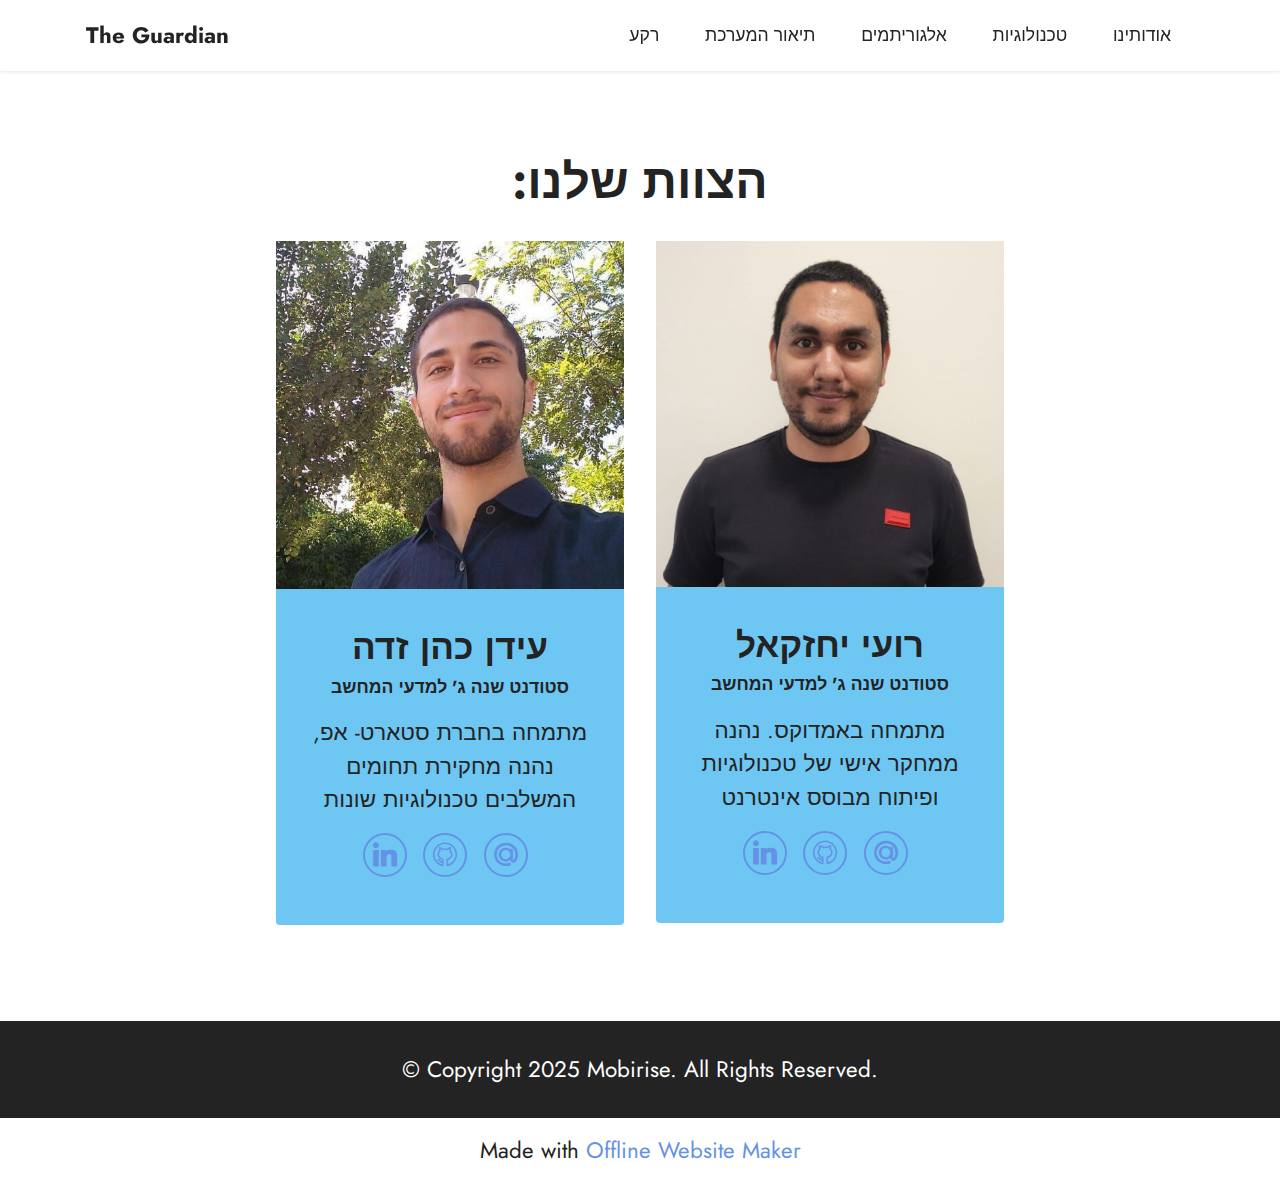
==== commit 3b1c4963: "Newer version of the poster" ====
--- a/About.html
+++ b/About.html
@@ -34,7 +34,7 @@
         <div class="container">
             <div class="navbar-brand">
                 
-                <span class="navbar-caption-wrap"><a class="navbar-caption text-black display-7" href="https://mobiri.se">Mobirise</a></span>
+                <span class="navbar-caption-wrap"><a class="navbar-caption text-black text-primary display-7" href="index.html">The Guardian</a></span>
             </div>
             <button class="navbar-toggler" type="button" data-toggle="collapse" data-bs-toggle="collapse" data-target="#navbarSupportedContent" data-bs-target="#navbarSupportedContent" aria-controls="navbarNavAltMarkup" aria-expanded="false" aria-label="Toggle navigation">
                 <div class="hamburger">
@@ -45,9 +45,9 @@
                 </div>
             </button>
             <div class="collapse navbar-collapse" id="navbarSupportedContent">
-                <ul class="navbar-nav nav-dropdown nav-right" data-app-modern-menu="true"><li class="nav-item"><a class="nav-link link text-black text-primary display-4" href="page2.html">רקע</a></li>
+                <ul class="navbar-nav nav-dropdown nav-right" data-app-modern-menu="true"><li class="nav-item"><a class="nav-link link text-black text-primary display-4" href="page2.html">רקע</a></li><li class="nav-item"><a class="nav-link link text-black text-primary display-4" href="page3.html">תיאור המערכת</a></li>
                     
-                    <li class="nav-item"><a class="nav-link link text-black text-primary display-4" href="page3.html">תיאור המערכת</a>
+                    <li class="nav-item"><a class="nav-link link text-black text-primary display-4" href="page7.html">אלגוריתמים</a>
                     </li><li class="nav-item"><a class="nav-link link text-black text-primary display-4" href="page5.html">טכנולוגיות</a></li><li class="nav-item"><a class="nav-link link text-black text-primary display-4" href="About.html">אודותינו</a></li></ul>
                 
                 
@@ -162,7 +162,7 @@
             </div>
         </div>
     </div>
-</section><section class="display-7" style="padding: 0;align-items: center;justify-content: center;flex-wrap: wrap;    align-content: center;display: flex;position: relative;height: 4rem;"><a href="https://mobiri.se/2996024" style="flex: 1 1;height: 4rem;position: absolute;width: 100%;z-index: 1;"><img alt="" style="height: 4rem;" src="[data-uri]"></a><p style="margin: 0;text-align: center;" class="display-7">Created with &#8204;</p><a style="z-index:1" href="https://mobirise.com/builder/web-design-program.html">Web Design Program</a></section><script src="assets/bootstrap/js/bootstrap.bundle.min.js"></script>  <script src="assets/smoothscroll/smooth-scroll.js"></script>  <script src="assets/ytplayer/index.js"></script>  <script src="assets/dropdown/js/navbar-dropdown.js"></script>  <script src="assets/theme/js/script.js"></script>  
+</section><section class="display-7" style="padding: 0;align-items: center;justify-content: center;flex-wrap: wrap;    align-content: center;display: flex;position: relative;height: 4rem;"><a href="https://mobiri.se/2996024" style="flex: 1 1;height: 4rem;position: absolute;width: 100%;z-index: 1;"><img alt="" style="height: 4rem;" src="[data-uri]"></a><p style="margin: 0;text-align: center;" class="display-7">Made with &#8204;</p><a style="z-index:1" href="https://mobirise.com/offline-website-builder.html">Offline Website Maker</a></section><script src="assets/bootstrap/js/bootstrap.bundle.min.js"></script>  <script src="assets/smoothscroll/smooth-scroll.js"></script>  <script src="assets/ytplayer/index.js"></script>  <script src="assets/dropdown/js/navbar-dropdown.js"></script>  <script src="assets/theme/js/script.js"></script>  
   
   
 </body>
--- a/assets/mobirise/css/mbr-additional.css
+++ b/assets/mobirise/css/mbr-additional.css
@@ -3,11 +3,11 @@
 }
 .display-1 {
   font-family: 'Jost', sans-serif;
-  font-size: 4.6rem;
+  font-size: 3.4rem;
   line-height: 1.1;
 }
 .display-1 > .mbr-iconfont {
-  font-size: 5.75rem;
+  font-size: 4.25rem;
 }
 .display-2 {
   font-family: 'Jost', sans-serif;
@@ -35,11 +35,11 @@
 }
 .display-7 {
   font-family: 'Jost', sans-serif;
-  font-size: 1.6rem;
+  font-size: 1.4rem;
   line-height: 1.5;
 }
 .display-7 > .mbr-iconfont {
-  font-size: 2rem;
+  font-size: 1.75rem;
 }
 /* ---- Fluid typography for mobile devices ---- */
 /* 1.4 - font scale ratio ( bootstrap == 1.42857 ) */
@@ -48,14 +48,14 @@
 /* 0.65 - min scale variable, may vary */
 @media (max-width: 992px) {
   .display-1 {
-    font-size: 3.68rem;
+    font-size: 2.72rem;
   }
 }
 @media (max-width: 768px) {
   .display-1 {
-    font-size: 3.22rem;
-    font-size: calc( 2.26rem + (4.6 - 2.26) * ((100vw - 20rem) / (48 - 20)));
-    line-height: calc( 1.1 * (2.26rem + (4.6 - 2.26) * ((100vw - 20rem) / (48 - 20))));
+    font-size: 2.38rem;
+    font-size: calc( 1.8399999999999999rem + (3.4 - 1.8399999999999999) * ((100vw - 20rem) / (48 - 20)));
+    line-height: calc( 1.1 * (1.8399999999999999rem + (3.4 - 1.8399999999999999) * ((100vw - 20rem) / (48 - 20))));
   }
   .display-2 {
     font-size: 2.4rem;
@@ -73,9 +73,9 @@
     line-height: calc( 1.4 * (1.42rem + (2.2 - 1.42) * ((100vw - 20rem) / (48 - 20))));
   }
   .display-7 {
-    font-size: 1.28rem;
-    font-size: calc( 1.21rem + (1.6 - 1.21) * ((100vw - 20rem) / (48 - 20)));
-    line-height: calc( 1.4 * (1.21rem + (1.6 - 1.21) * ((100vw - 20rem) / (48 - 20))));
+    font-size: 1.12rem;
+    font-size: calc( 1.14rem + (1.4 - 1.14) * ((100vw - 20rem) / (48 - 20)));
+    line-height: calc( 1.4 * (1.14rem + (1.4 - 1.14) * ((100vw - 20rem) / (48 - 20))));
   }
 }
 /* Buttons */
@@ -1069,6 +1069,471 @@
     text-align: center;
   }
 }
+.cid-tC3p1BkiRn {
+  padding-top: 8rem;
+  padding-bottom: 4rem;
+  background-color: #ffffff;
+}
+.cid-tC3p1BkiRn .mbr-fallback-image.disabled {
+  display: none;
+}
+.cid-tC3p1BkiRn .mbr-fallback-image {
+  display: block;
+  background-size: cover;
+  background-position: center center;
+  width: 100%;
+  height: 100%;
+  position: absolute;
+  top: 0;
+}
+.cid-tC3pz8Mmw8 {
+  padding-top: 7rem;
+  padding-bottom: 0rem;
+  background-color: #31e78e;
+}
+.cid-tC3pz8Mmw8 .mbr-fallback-image.disabled {
+  display: none;
+}
+.cid-tC3pz8Mmw8 .mbr-fallback-image {
+  display: block;
+  background-size: cover;
+  background-position: center center;
+  width: 100%;
+  height: 100%;
+  position: absolute;
+  top: 0;
+}
+.cid-tC3pk3bsRE {
+  padding-top: 4rem;
+  padding-bottom: 2rem;
+  background-color: #ffffff;
+}
+.cid-tC3pk3bsRE .mbr-fallback-image.disabled {
+  display: none;
+}
+.cid-tC3pk3bsRE .mbr-fallback-image {
+  display: block;
+  background-size: cover;
+  background-position: center center;
+  width: 100%;
+  height: 100%;
+  position: absolute;
+  top: 0;
+}
+.cid-tC3pk3bsRE .item {
+  display: flex;
+  align-items: center;
+  flex-direction: column;
+}
+.cid-tC3pk3bsRE .item .icon-wrap {
+  text-align: center;
+}
+.cid-tC3pk3bsRE .item span {
+  font-size: 2rem;
+  color: #ffffff;
+  line-height: 60px;
+}
+.cid-tC3pk3bsRE .item::before {
+  content: "\e96b";
+  font-family: Moririse2 !important;
+  position: absolute;
+  font-size: 32px;
+  left: -15px;
+  top: 12%;
+  color: #6592e6;
+}
+.cid-tC3pk3bsRE .item.first:before {
+  display: none;
+}
+.cid-tC3pk3bsRE .item.five:before {
+  display: none;
+}
+.cid-tC3pk3bsRE .icon-box {
+  background: #6592e6;
+  width: 60px;
+  min-width: 60px;
+  height: 60px;
+  border-radius: 50%;
+  text-align: center;
+  display: inline-block;
+}
+.cid-tC3pk3bsRE .text-box {
+  margin-top: 1rem;
+  text-align: center;
+}
+.cid-tC3pk3bsRE .mbr-iconfont {
+  color: #6592e6 !important;
+  position: absolute;
+  top: 50%;
+  left: 100%;
+}
+@media (max-width: 991px) {
+  .cid-tC3pk3bsRE .item:before {
+    display: none;
+  }
+  .cid-tC3pk3bsRE .card-wrapper {
+    margin-bottom: 2rem;
+  }
+}
+.cid-tC3plaF2BV {
+  padding-top: 4rem;
+  padding-bottom: 4rem;
+  background-color: #31e78e;
+}
+.cid-tC3plaF2BV .mbr-fallback-image.disabled {
+  display: none;
+}
+.cid-tC3plaF2BV .mbr-fallback-image {
+  display: block;
+  background-size: cover;
+  background-position: center center;
+  width: 100%;
+  height: 100%;
+  position: absolute;
+  top: 0;
+}
+@media (min-width: 1500px) {
+  .cid-tC3plaF2BV .container {
+    max-width: 1400px;
+  }
+}
+.cid-tC3plaF2BV .mbr-iconfont {
+  display: block;
+  font-size: 5rem;
+  color: #6592e6;
+  margin-bottom: 2rem;
+}
+.cid-tC3plaF2BV .card-wrapper {
+  margin-top: 3rem;
+}
+.cid-tC3plaF2BV .row {
+  justify-content: center;
+}
+.cid-tC3pZSFlSs {
+  padding-top: 4rem;
+  padding-bottom: 4rem;
+  background-color: #ffffff;
+}
+.cid-tC3pZSFlSs .mbr-fallback-image.disabled {
+  display: none;
+}
+.cid-tC3pZSFlSs .mbr-fallback-image {
+  display: block;
+  background-size: cover;
+  background-position: center center;
+  width: 100%;
+  height: 100%;
+  position: absolute;
+  top: 0;
+}
+.cid-tC3pZSFlSs .card-box {
+  z-index: 10;
+  position: relative;
+}
+@media (min-width: 1500px) {
+  .cid-tC3pZSFlSs .container {
+    max-width: 1400px;
+  }
+}
+.cid-tC3pZSFlSs .card {
+  margin: auto;
+}
+.cid-tC3pZSFlSs .mbr-iconfont {
+  display: block;
+  font-size: 5rem;
+  color: #6592e6;
+  margin-bottom: 2rem;
+}
+.cid-tC3pZSFlSs .card-wrapper {
+  display: flex;
+  justify-content: center;
+  align-items: center;
+}
+.cid-tC3pZSFlSs .row {
+  justify-content: center;
+}
+.cid-tC3q0KFYTn {
+  padding-top: 2rem;
+  padding-bottom: 2rem;
+  background-color: #ffffff;
+}
+.cid-tC3q0KFYTn .mbr-fallback-image.disabled {
+  display: none;
+}
+.cid-tC3q0KFYTn .mbr-fallback-image {
+  display: block;
+  background-size: cover;
+  background-position: center center;
+  width: 100%;
+  height: 100%;
+  position: absolute;
+  top: 0;
+}
+.cid-tC3q0KFYTn .embla__slide {
+  display: flex;
+  justify-content: center;
+  position: relative;
+  min-width: 570px;
+  max-width: 570px;
+}
+@media (max-width: 768px) {
+  .cid-tC3q0KFYTn .embla__slide {
+    min-width: 70%;
+    max-width: initial;
+    margin-left: 1rem !important;
+    margin-right: 1rem !important;
+  }
+}
+.cid-tC3q0KFYTn .embla__button--next,
+.cid-tC3q0KFYTn .embla__button--prev {
+  display: flex;
+}
+.cid-tC3q0KFYTn .embla__button {
+  top: 50%;
+  width: 60px;
+  height: 60px;
+  margin-top: -1.5rem;
+  font-size: 22px;
+  background-color: rgba(0, 0, 0, 0.5);
+  color: #fff;
+  border: 2px solid #fff;
+  border-radius: 50%;
+  transition: all 0.3s;
+  position: absolute;
+  display: flex;
+  justify-content: center;
+  align-items: center;
+}
+@media (max-width: 768px) {
+  .cid-tC3q0KFYTn .embla__button {
+    display: none;
+  }
+}
+.cid-tC3q0KFYTn .embla__button:disabled {
+  cursor: default;
+  display: none;
+}
+.cid-tC3q0KFYTn .embla__button:hover {
+  background: #000;
+  color: rgba(255, 255, 255, 0.5);
+}
+.cid-tC3q0KFYTn .embla__button.embla__button--prev {
+  left: 0;
+  margin-left: 2.5rem;
+}
+.cid-tC3q0KFYTn .embla__button.embla__button--next {
+  right: 0;
+  margin-right: 2.5rem;
+}
+@media (max-width: 768px) {
+  .cid-tC3q0KFYTn .embla__button {
+    top: auto;
+  }
+}
+.cid-tC3q0KFYTn .user_image {
+  width: 200px;
+  height: 200px;
+  margin-bottom: 1.6rem;
+  overflow: hidden;
+  border-radius: 50%;
+  margin: 0 auto 2rem auto;
+}
+.cid-tC3q0KFYTn .user_image .item-wrapper {
+  width: 200px;
+  height: 200px;
+}
+.cid-tC3q0KFYTn .user_image img {
+  width: 100%;
+  min-width: 100%;
+  min-height: 100%;
+  object-fit: cover;
+}
+@media (max-width: 230px) {
+  .cid-tC3q0KFYTn .user_image {
+    width: 100%;
+    height: auto;
+  }
+}
+.cid-tC3q0KFYTn .embla {
+  position: relative;
+  width: 100%;
+}
+.cid-tC3q0KFYTn .embla__viewport {
+  overflow: hidden;
+  width: 100%;
+}
+.cid-tC3q0KFYTn .embla__viewport.is-draggable {
+  cursor: grab;
+}
+.cid-tC3q0KFYTn .embla__viewport.is-dragging {
+  cursor: grabbing;
+}
+.cid-tC3q0KFYTn .embla__container {
+  display: flex;
+  user-select: none;
+  -webkit-touch-callout: none;
+  -khtml-user-select: none;
+  -webkit-tap-highlight-color: transparent;
+}
+.cid-tC3q3phMz2 {
+  padding-top: 0rem;
+  padding-bottom: 0rem;
+  background-color: #31e78e;
+}
+.cid-tC3q3phMz2 .mbr-fallback-image.disabled {
+  display: none;
+}
+.cid-tC3q3phMz2 .mbr-fallback-image {
+  display: block;
+  background-size: cover;
+  background-position: center center;
+  width: 100%;
+  height: 100%;
+  position: absolute;
+  top: 0;
+}
+.cid-tC3q3phMz2 .img-wrapper {
+  text-align: center;
+}
+.cid-tC3q3phMz2 img {
+  margin: auto;
+  width: 140px;
+  padding-bottom: 2rem;
+}
+.cid-tC3q3phMz2 .row {
+  align-items: flex-start;
+}
+.cid-tC3q3phMz2 .card-wrapper {
+  border-radius: 4px;
+  background: #31e78e;
+}
+@media (max-width: 992px) {
+  .cid-tC3q3phMz2 .card-wrapper {
+    margin-bottom: 2rem;
+  }
+}
+@media (min-width: 768px) {
+  .cid-tC3q3phMz2 .card-wrapper {
+    padding: 2rem;
+  }
+}
+@media (max-width: 767px) {
+  .cid-tC3q3phMz2 .card-wrapper {
+    padding: 1rem;
+  }
+}
+.cid-tC3A5KiGRX {
+  padding-top: 2rem;
+  padding-bottom: 0rem;
+  background-color: #ffffff;
+}
+.cid-tC3A5KiGRX .line {
+  background-color: #6592e6;
+  align: center;
+  height: 2px;
+  margin: 0 auto;
+}
+.cid-tC3zEmDldT {
+  padding-top: 0rem;
+  padding-bottom: 0rem;
+  background-color: #ffffff;
+}
+.cid-tC3zEmDldT .mbr-fallback-image.disabled {
+  display: none;
+}
+.cid-tC3zEmDldT .mbr-fallback-image {
+  display: block;
+  background-size: cover;
+  background-position: center center;
+  width: 100%;
+  height: 100%;
+  position: absolute;
+  top: 0;
+}
+@media (max-width: 991px) {
+  .cid-tC3zEmDldT .image-wrapper {
+    margin-bottom: 1rem;
+  }
+}
+.cid-tC3zEmDldT .row {
+  flex-direction: row-reverse;
+}
+.cid-tC3zEmDldT img {
+  width: 100%;
+}
+.cid-tC3qpMJuuV {
+  padding-top: 6rem;
+  padding-bottom: 6rem;
+  background: #31e78e;
+}
+.cid-tC3qpMJuuV .mbr-fallback-image.disabled {
+  display: none;
+}
+.cid-tC3qpMJuuV .mbr-fallback-image {
+  display: block;
+  background-size: cover;
+  background-position: center center;
+  width: 100%;
+  height: 100%;
+  position: absolute;
+  top: 0;
+}
+.cid-tC3qpMJuuV .team-card {
+  margin-bottom: 2rem;
+  transition: all 0.3s;
+}
+.cid-tC3qpMJuuV .team-card:hover {
+  transform: translateY(-10px);
+}
+.cid-tC3qpMJuuV .card-wrap {
+  background: #6ec7f2;
+  border-radius: 4px;
+}
+@media (max-width: 991px) {
+  .cid-tC3qpMJuuV .card-wrap {
+    margin-bottom: 2rem;
+  }
+}
+.cid-tC3qpMJuuV .card-wrap .image-wrap img {
+  width: 100%;
+}
+@media (min-width: 768px) {
+  .cid-tC3qpMJuuV .card-wrap .content-wrap {
+    padding: 2rem;
+  }
+}
+@media (max-width: 767px) {
+  .cid-tC3qpMJuuV .card-wrap .content-wrap {
+    padding: 1rem;
+  }
+}
+.cid-tC3qpMJuuV .social-row {
+  text-align: center;
+}
+.cid-tC3qpMJuuV .social-row .soc-item {
+  display: inline-block;
+  text-align: center;
+  border-radius: 50%;
+  margin-right: 0.6rem;
+  margin-bottom: 1rem;
+  padding: 0.5rem;
+  border: 2px solid #6592e6;
+  transition: all 0.3s;
+}
+.cid-tC3qpMJuuV .social-row .soc-item .mbr-iconfont {
+  transition: all 0.3s;
+  display: flex;
+  justify-content: center;
+  align-content: center;
+  color: #6592e6;
+  font-size: 1.5rem;
+}
+.cid-tC3qpMJuuV .social-row .soc-item:hover {
+  background-color: #6592e6;
+}
+.cid-tC3qpMJuuV .social-row .soc-item:hover .mbr-iconfont {
+  color: #ffffff;
+}
 .cid-tBoekoMGjQ {
   padding-top: 2rem;
   padding-bottom: 2rem;
@@ -1666,114 +2131,6 @@
   position: absolute;
   top: 0;
 }
-.cid-tBo18Rx8kh {
-  padding-top: 6rem;
-  padding-bottom: 6rem;
-  background-color: #ffffff;
-}
-.cid-tBo18Rx8kh .mbr-fallback-image.disabled {
-  display: none;
-}
-.cid-tBo18Rx8kh .mbr-fallback-image {
-  display: block;
-  background-size: cover;
-  background-position: center center;
-  width: 100%;
-  height: 100%;
-  position: absolute;
-  top: 0;
-}
-.cid-tBo18Rx8kh .video-wrapper iframe {
-  width: 100%;
-}
-.cid-tBo18Rx8kh .mbr-section-title,
-.cid-tBo18Rx8kh .mbr-description {
-  text-align: center;
-}
-@media (min-width: 992px) {
-  .cid-tBo18Rx8kh .text-wrapper {
-    padding: 2rem;
-  }
-}
-.cid-tBo18Rx8kh .mbr-section-subtitle {
-  text-align: center;
-}
-.cid-tBo18Rx8kh .mbr-text {
-  text-align: center;
-}
-.cid-tBwoo4tzrk {
-  padding-top: 5rem;
-  padding-bottom: 5rem;
-  background-color: #ffffff;
-}
-.cid-tBwoo4tzrk .mbr-fallback-image.disabled {
-  display: none;
-}
-.cid-tBwoo4tzrk .mbr-fallback-image {
-  display: block;
-  background-size: cover;
-  background-position: center center;
-  width: 100%;
-  height: 100%;
-  position: absolute;
-  top: 0;
-}
-.cid-tBwoo4tzrk .row {
-  flex-direction: row-reverse;
-}
-.cid-tBwoo4tzrk .video-wrapper iframe {
-  width: 100%;
-}
-.cid-tBwoo4tzrk .mbr-section-title,
-.cid-tBwoo4tzrk .mbr-description {
-  text-align: center;
-}
-@media (min-width: 992px) {
-  .cid-tBwoo4tzrk .text-wrapper {
-    padding: 2rem;
-  }
-}
-.cid-tBwoo4tzrk .mbr-section-subtitle {
-  text-align: center;
-}
-.cid-tBwoo4tzrk .mbr-text {
-  text-align: center;
-}
-.cid-tBwpSH6fbv {
-  padding-top: 6rem;
-  padding-bottom: 6rem;
-  background-color: #ffffff;
-}
-.cid-tBwpSH6fbv .mbr-fallback-image.disabled {
-  display: none;
-}
-.cid-tBwpSH6fbv .mbr-fallback-image {
-  display: block;
-  background-size: cover;
-  background-position: center center;
-  width: 100%;
-  height: 100%;
-  position: absolute;
-  top: 0;
-}
-.cid-tBwpSH6fbv .video-wrapper iframe {
-  width: 100%;
-}
-.cid-tBwpSH6fbv .mbr-section-title,
-.cid-tBwpSH6fbv .mbr-description {
-  text-align: center;
-}
-@media (min-width: 992px) {
-  .cid-tBwpSH6fbv .text-wrapper {
-    padding: 2rem;
-  }
-}
-.cid-tBwpSH6fbv .mbr-section-subtitle {
-  text-align: center;
-}
-.cid-tBwpSH6fbv .mbr-text {
-  text-align: center;
-}
 .cid-tBnUKEoZzo {
   padding-top: 2rem;
   padding-bottom: 2rem;
@@ -2773,135 +3130,55 @@
     left: -1rem;
   }
 }
-.cid-tBoi6hEL6O {
-  padding-top: 8rem;
-  padding-bottom: 3rem;
+.cid-tBMaeDBTfx {
+  padding-top: 6rem;
+  padding-bottom: 6rem;
   background-color: #ffffff;
 }
-.cid-tBoi6hEL6O .mbr-fallback-image.disabled {
-  display: none;
-}
-.cid-tBoi6hEL6O .mbr-fallback-image {
-  display: block;
-  background-size: cover;
-  background-position: center center;
-  width: 100%;
+.cid-tBMaeDBTfx img,
+.cid-tBMaeDBTfx .item-img {
+  width: 100%;
+}
+.cid-tBMaeDBTfx .item:focus,
+.cid-tBMaeDBTfx span:focus {
+  outline: none;
+}
+.cid-tBMaeDBTfx .item {
+  cursor: pointer;
+  margin-bottom: 2rem;
+}
+.cid-tBMaeDBTfx .item-wrapper {
+  position: relative;
+  border-radius: 4px;
+  background: #fafafa;
   height: 100%;
-  position: absolute;
-  top: 0;
-}
-.cid-tBogazM3wk {
-  padding-top: 0rem;
-  padding-bottom: 0rem;
-  background-color: #ffffff;
-}
-.cid-tBogazM3wk .mbr-fallback-image.disabled {
-  display: none;
-}
-.cid-tBogazM3wk .mbr-fallback-image {
-  display: block;
-  background-size: cover;
-  background-position: center center;
-  width: 100%;
-  height: 100%;
-  position: absolute;
-  top: 0;
+  display: flex;
+  flex-flow: column nowrap;
+}
+@media (min-width: 992px) {
+  .cid-tBMaeDBTfx .item-wrapper .item-content {
+    padding: 2rem;
+  }
 }
 @media (max-width: 991px) {
-  .cid-tBogazM3wk .image-wrapper {
-    margin-bottom: 1rem;
-  }
-}
-.cid-tBogazM3wk .row {
-  flex-direction: row-reverse;
-}
-.cid-tBogazM3wk img {
-  width: 100%;
-}
-@media (min-width: 992px) {
-  .cid-tBogazM3wk .text-wrapper {
-    padding: 2rem;
-  }
-}
-.cid-tBogazM3wk .mbr-text {
-  text-align: center;
-}
-.cid-tBogazM3wk .mbr-section-title {
-  text-align: center;
-}
-.cid-tBogvJKeQO {
-  padding-top: 0rem;
-  padding-bottom: 0rem;
-  background-color: #ffffff;
-}
-.cid-tBogvJKeQO .mbr-fallback-image.disabled {
-  display: none;
-}
-.cid-tBogvJKeQO .mbr-fallback-image {
-  display: block;
-  background-size: cover;
-  background-position: center center;
-  width: 100%;
-  height: 100%;
-  position: absolute;
-  top: 0;
-}
-@media (max-width: 991px) {
-  .cid-tBogvJKeQO .image-wrapper {
-    margin-bottom: 1rem;
-  }
-}
-.cid-tBogvJKeQO img {
-  width: 100%;
-}
-@media (min-width: 992px) {
-  .cid-tBogvJKeQO .text-wrapper {
-    padding: 2rem;
-  }
-}
-.cid-tBogvJKeQO .mbr-text {
-  text-align: center;
-}
-.cid-tBogvJKeQO .mbr-section-title {
-  text-align: center;
-}
-.cid-tBogjn7P7I {
-  padding-top: 0rem;
-  padding-bottom: 3rem;
-  background-color: #ffffff;
-}
-.cid-tBogjn7P7I .mbr-fallback-image.disabled {
-  display: none;
-}
-.cid-tBogjn7P7I .mbr-fallback-image {
-  display: block;
-  background-size: cover;
-  background-position: center center;
-  width: 100%;
-  height: 100%;
-  position: absolute;
-  top: 0;
-}
-@media (max-width: 991px) {
-  .cid-tBogjn7P7I .image-wrapper {
-    margin-bottom: 1rem;
-  }
-}
-.cid-tBogjn7P7I .row {
-  flex-direction: row-reverse;
-}
-.cid-tBogjn7P7I img {
-  width: 100%;
-}
-@media (min-width: 992px) {
-  .cid-tBogjn7P7I .text-wrapper {
-    padding: 2rem;
-  }
-}
-.cid-tBogjn7P7I .mbr-section-title {
-  text-align: center;
-}
-.cid-tBogjn7P7I .mbr-text {
+  .cid-tBMaeDBTfx .item-wrapper .item-content {
+    padding: 1rem;
+  }
+}
+.cid-tBMaeDBTfx .mbr-section-btn {
+  margin-top: auto !important;
+}
+.cid-tBMaeDBTfx .mbr-section-title {
+  color: #232323;
+}
+.cid-tBMaeDBTfx .mbr-text,
+.cid-tBMaeDBTfx .mbr-section-btn {
+  text-align: left;
+}
+.cid-tBMaeDBTfx .item-title {
+  text-align: left;
+}
+.cid-tBMaeDBTfx .item-subtitle {
   text-align: center;
 }
 .cid-tBnUKEoZzo {
@@ -3342,3 +3619,1117 @@
     left: -1rem;
   }
 }
+.cid-tBnXVzq7UP {
+  z-index: 1000;
+  width: 100%;
+  position: relative;
+  min-height: 60px;
+}
+.cid-tBnXVzq7UP nav.navbar {
+  position: fixed;
+}
+.cid-tBnXVzq7UP .dropdown-item:before {
+  font-family: Moririse2 !important;
+  content: "\e966";
+  display: inline-block;
+  width: 0;
+  position: absolute;
+  left: 1rem;
+  top: 0.5rem;
+  margin-right: 0.5rem;
+  line-height: 1;
+  font-size: inherit;
+  vertical-align: middle;
+  text-align: center;
+  overflow: hidden;
+  transform: scale(0, 1);
+  transition: all 0.25s ease-in-out;
+}
+.cid-tBnXVzq7UP .dropdown-menu {
+  padding: 0;
+  border-radius: 4px;
+  box-shadow: 0 1px 3px 0 rgba(0, 0, 0, 0.1);
+}
+.cid-tBnXVzq7UP .dropdown-item {
+  border-bottom: 1px solid #e6e6e6;
+}
+.cid-tBnXVzq7UP .dropdown-item:hover,
+.cid-tBnXVzq7UP .dropdown-item:focus {
+  background: #6592e6 !important;
+  color: white !important;
+}
+.cid-tBnXVzq7UP .dropdown-item:hover span {
+  color: white;
+}
+.cid-tBnXVzq7UP .dropdown-item:first-child {
+  border-top-left-radius: 4px;
+  border-top-right-radius: 4px;
+}
+.cid-tBnXVzq7UP .dropdown-item:last-child {
+  border-bottom: none;
+  border-bottom-left-radius: 4px;
+  border-bottom-right-radius: 4px;
+}
+.cid-tBnXVzq7UP .nav-dropdown .link {
+  padding: 0 0.3em !important;
+  margin: 0.667em 1em !important;
+}
+.cid-tBnXVzq7UP .nav-dropdown .link.dropdown-toggle::after {
+  margin-left: 0.5rem;
+  margin-top: 0.2rem;
+}
+.cid-tBnXVzq7UP .nav-link {
+  position: relative;
+}
+.cid-tBnXVzq7UP .container {
+  display: flex;
+  margin: auto;
+  flex-wrap: nowrap;
+}
+@media (max-width: 991px) {
+  .cid-tBnXVzq7UP .container {
+    flex-wrap: wrap;
+  }
+}
+.cid-tBnXVzq7UP .container-fluid {
+  flex-wrap: nowrap;
+}
+@media (max-width: 991px) {
+  .cid-tBnXVzq7UP .container-fluid {
+    flex-wrap: wrap;
+  }
+}
+.cid-tBnXVzq7UP .iconfont-wrapper {
+  color: #000000 !important;
+  font-size: 1.5rem;
+  padding-right: 0.5rem;
+}
+.cid-tBnXVzq7UP .dropdown-menu,
+.cid-tBnXVzq7UP .navbar.opened {
+  background: #ffffff !important;
+}
+.cid-tBnXVzq7UP .nav-item:focus,
+.cid-tBnXVzq7UP .nav-link:focus {
+  outline: none;
+}
+.cid-tBnXVzq7UP .dropdown .dropdown-menu .dropdown-item {
+  width: auto;
+  transition: all 0.25s ease-in-out;
+}
+.cid-tBnXVzq7UP .dropdown .dropdown-menu .dropdown-item::after {
+  right: 0.5rem;
+}
+.cid-tBnXVzq7UP .dropdown .dropdown-menu .dropdown-item .mbr-iconfont {
+  margin-right: 0.5rem;
+  vertical-align: sub;
+}
+.cid-tBnXVzq7UP .dropdown .dropdown-menu .dropdown-item .mbr-iconfont:before {
+  display: inline-block;
+  transform: scale(1, 1);
+  transition: all 0.25s ease-in-out;
+}
+.cid-tBnXVzq7UP .collapsed .dropdown-menu .dropdown-item:before {
+  display: none;
+}
+.cid-tBnXVzq7UP .collapsed .dropdown .dropdown-menu .dropdown-item {
+  padding: 0.235em 1.5em 0.235em 1.5em !important;
+  transition: none;
+  margin: 0 !important;
+}
+.cid-tBnXVzq7UP .navbar {
+  min-height: 70px;
+  transition: all 0.3s;
+  border-bottom: 1px solid transparent;
+  box-shadow: 0 1px 3px 0 rgba(0, 0, 0, 0.1);
+  background: #ffffff;
+}
+.cid-tBnXVzq7UP .navbar.opened {
+  transition: all 0.3s;
+}
+.cid-tBnXVzq7UP .navbar .dropdown-item {
+  padding: 0.5rem 1.8rem;
+}
+.cid-tBnXVzq7UP .navbar .navbar-logo img {
+  width: auto;
+}
+.cid-tBnXVzq7UP .navbar .navbar-collapse {
+  justify-content: flex-end;
+  z-index: 1;
+}
+.cid-tBnXVzq7UP .navbar.collapsed {
+  justify-content: center;
+}
+.cid-tBnXVzq7UP .navbar.collapsed .nav-item .nav-link::before {
+  display: none;
+}
+.cid-tBnXVzq7UP .navbar.collapsed.opened .dropdown-menu {
+  top: 0;
+}
+.cid-tBnXVzq7UP .navbar.collapsed .dropdown-menu .dropdown-submenu {
+  left: 0 !important;
+}
+.cid-tBnXVzq7UP .navbar.collapsed .dropdown-menu .dropdown-item:after {
+  right: auto;
+}
+.cid-tBnXVzq7UP .navbar.collapsed .dropdown-menu .dropdown-toggle[data-toggle="dropdown-submenu"]:after {
+  margin-left: 0.5rem;
+  margin-top: 0.2rem;
+  border-top: 0.35em solid;
+  border-right: 0.35em solid transparent;
+  border-left: 0.35em solid transparent;
+  border-bottom: 0;
+  top: 41%;
+}
+.cid-tBnXVzq7UP .navbar.collapsed ul.navbar-nav li {
+  margin: auto;
+}
+.cid-tBnXVzq7UP .navbar.collapsed .dropdown-menu .dropdown-item {
+  padding: 0.25rem 1.5rem;
+  text-align: center;
+}
+.cid-tBnXVzq7UP .navbar.collapsed .icons-menu {
+  padding-left: 0;
+  padding-right: 0;
+  padding-top: 0.5rem;
+  padding-bottom: 0.5rem;
+}
+@media (max-width: 991px) {
+  .cid-tBnXVzq7UP .navbar .nav-item .nav-link::before {
+    display: none;
+  }
+  .cid-tBnXVzq7UP .navbar.opened .dropdown-menu {
+    top: 0;
+  }
+  .cid-tBnXVzq7UP .navbar .dropdown-menu .dropdown-submenu {
+    left: 0 !important;
+  }
+  .cid-tBnXVzq7UP .navbar .dropdown-menu .dropdown-item:after {
+    right: auto;
+  }
+  .cid-tBnXVzq7UP .navbar .dropdown-menu .dropdown-toggle[data-toggle="dropdown-submenu"]:after {
+    margin-left: 0.5rem;
+    margin-top: 0.2rem;
+    border-top: 0.35em solid;
+    border-right: 0.35em solid transparent;
+    border-left: 0.35em solid transparent;
+    border-bottom: 0;
+    top: 40%;
+  }
+  .cid-tBnXVzq7UP .navbar .navbar-logo img {
+    height: 3rem !important;
+  }
+  .cid-tBnXVzq7UP .navbar ul.navbar-nav li {
+    margin: auto;
+  }
+  .cid-tBnXVzq7UP .navbar .dropdown-menu .dropdown-item {
+    padding: 0.25rem 1.5rem !important;
+    text-align: center;
+  }
+  .cid-tBnXVzq7UP .navbar .navbar-brand {
+    flex-shrink: initial;
+    flex-basis: auto;
+    word-break: break-word;
+    padding-right: 2rem;
+  }
+  .cid-tBnXVzq7UP .navbar .navbar-toggler {
+    flex-basis: auto;
+  }
+  .cid-tBnXVzq7UP .navbar .icons-menu {
+    padding-left: 0;
+    padding-top: 0.5rem;
+    padding-bottom: 0.5rem;
+  }
+}
+@media (max-width: 991px) and (max-width: 767px) {
+  .cid-tBnXVzq7UP .navbar .navbar-brand {
+    width: calc(100% - 31px);
+  }
+}
+.cid-tBnXVzq7UP .navbar.navbar-short {
+  min-height: 60px;
+}
+.cid-tBnXVzq7UP .navbar.navbar-short .navbar-logo img {
+  height: 2.5rem !important;
+}
+.cid-tBnXVzq7UP .navbar.navbar-short .navbar-brand {
+  min-height: 60px;
+  padding: 0;
+}
+.cid-tBnXVzq7UP .navbar-brand {
+  min-height: 70px;
+  flex-shrink: 0;
+  align-items: center;
+  margin-right: 0;
+  padding: 10px 0;
+  transition: all 0.3s;
+  word-break: break-word;
+  z-index: 1;
+}
+.cid-tBnXVzq7UP .navbar-brand .navbar-caption {
+  line-height: inherit !important;
+}
+.cid-tBnXVzq7UP .navbar-brand .navbar-logo a {
+  outline: none;
+}
+.cid-tBnXVzq7UP .dropdown-item.active,
+.cid-tBnXVzq7UP .dropdown-item:active {
+  background-color: transparent;
+}
+.cid-tBnXVzq7UP .navbar-expand-lg .navbar-nav .nav-link {
+  padding: 0;
+}
+.cid-tBnXVzq7UP .nav-dropdown .link.dropdown-toggle {
+  margin-right: 1.667em;
+}
+.cid-tBnXVzq7UP .nav-dropdown .link.dropdown-toggle[aria-expanded="true"] {
+  margin-right: 0;
+  padding: 0.667em 1.667em;
+}
+.cid-tBnXVzq7UP .navbar.navbar-expand-lg .dropdown .dropdown-menu {
+  background: #ffffff;
+}
+.cid-tBnXVzq7UP .navbar.navbar-expand-lg .dropdown .dropdown-menu .dropdown-submenu {
+  margin: 0;
+  left: 100%;
+}
+.cid-tBnXVzq7UP .navbar .dropdown.open > .dropdown-menu {
+  display: block;
+}
+.cid-tBnXVzq7UP ul.navbar-nav {
+  flex-wrap: wrap;
+}
+.cid-tBnXVzq7UP .navbar-buttons {
+  text-align: center;
+  min-width: 170px;
+}
+.cid-tBnXVzq7UP button.navbar-toggler {
+  outline: none;
+  width: 31px;
+  height: 20px;
+  cursor: pointer;
+  transition: all 0.2s;
+  position: relative;
+  align-self: center;
+}
+.cid-tBnXVzq7UP button.navbar-toggler .hamburger span {
+  position: absolute;
+  right: 0;
+  width: 30px;
+  height: 2px;
+  border-right: 5px;
+  background-color: #000000;
+}
+.cid-tBnXVzq7UP button.navbar-toggler .hamburger span:nth-child(1) {
+  top: 0;
+  transition: all 0.2s;
+}
+.cid-tBnXVzq7UP button.navbar-toggler .hamburger span:nth-child(2) {
+  top: 8px;
+  transition: all 0.15s;
+}
+.cid-tBnXVzq7UP button.navbar-toggler .hamburger span:nth-child(3) {
+  top: 8px;
+  transition: all 0.15s;
+}
+.cid-tBnXVzq7UP button.navbar-toggler .hamburger span:nth-child(4) {
+  top: 16px;
+  transition: all 0.2s;
+}
+.cid-tBnXVzq7UP nav.opened .hamburger span:nth-child(1) {
+  top: 8px;
+  width: 0;
+  opacity: 0;
+  right: 50%;
+  transition: all 0.2s;
+}
+.cid-tBnXVzq7UP nav.opened .hamburger span:nth-child(2) {
+  transform: rotate(45deg);
+  transition: all 0.25s;
+}
+.cid-tBnXVzq7UP nav.opened .hamburger span:nth-child(3) {
+  transform: rotate(-45deg);
+  transition: all 0.25s;
+}
+.cid-tBnXVzq7UP nav.opened .hamburger span:nth-child(4) {
+  top: 8px;
+  width: 0;
+  opacity: 0;
+  right: 50%;
+  transition: all 0.2s;
+}
+.cid-tBnXVzq7UP .navbar-dropdown {
+  padding: 0 1rem;
+  position: fixed;
+}
+.cid-tBnXVzq7UP a.nav-link {
+  display: flex;
+  align-items: center;
+  justify-content: center;
+}
+.cid-tBnXVzq7UP .icons-menu {
+  flex-wrap: nowrap;
+  display: flex;
+  justify-content: center;
+  padding-left: 1rem;
+  padding-right: 1rem;
+  padding-top: 0.3rem;
+  text-align: center;
+}
+@media screen and (-ms-high-contrast: active), (-ms-high-contrast: none) {
+  .cid-tBnXVzq7UP .navbar {
+    height: 70px;
+  }
+  .cid-tBnXVzq7UP .navbar.opened {
+    height: auto;
+  }
+  .cid-tBnXVzq7UP .nav-item .nav-link:hover::before {
+    width: 175%;
+    max-width: calc(100% + 2rem);
+    left: -1rem;
+  }
+}
+.cid-tBHZv96lpX {
+  padding-top: 5rem;
+  padding-bottom: 6rem;
+  background-color: #ffffff;
+}
+.cid-tBHZv96lpX .mbr-fallback-image.disabled {
+  display: none;
+}
+.cid-tBHZv96lpX .mbr-fallback-image {
+  display: block;
+  background-size: cover;
+  background-position: center center;
+  width: 100%;
+  height: 100%;
+  position: absolute;
+  top: 0;
+}
+.cid-tBHZv96lpX .video-wrapper iframe {
+  width: 100%;
+}
+.cid-tBHZv96lpX .mbr-section-title,
+.cid-tBHZv96lpX .mbr-section-subtitle,
+.cid-tBHZv96lpX .mbr-text {
+  text-align: center;
+}
+.cid-tBoekoMGjQ {
+  padding-top: 2rem;
+  padding-bottom: 2rem;
+  background-color: #232323;
+}
+.cid-tBoekoMGjQ .row-links {
+  width: 100%;
+  justify-content: center;
+}
+.cid-tBoekoMGjQ .social-row {
+  width: 100%;
+  justify-content: center;
+}
+.cid-tBoekoMGjQ .media-container-row {
+  flex-direction: column;
+  justify-content: center;
+  align-items: center;
+}
+.cid-tBoekoMGjQ .media-container-row .foot-menu {
+  list-style: none;
+  display: flex;
+  justify-content: center;
+  flex-wrap: wrap;
+  padding: 0;
+  margin-bottom: 0;
+}
+.cid-tBoekoMGjQ .media-container-row .foot-menu li {
+  padding: 0 1rem 1rem 1rem;
+}
+.cid-tBoekoMGjQ .media-container-row .foot-menu li p {
+  margin: 0;
+}
+.cid-tBoekoMGjQ .media-container-row .social-list {
+  width: auto;
+  padding-left: 0;
+  margin-bottom: 0;
+  list-style: none;
+  display: flex;
+  flex-wrap: wrap;
+  justify-content: flex-end;
+}
+.cid-tBoekoMGjQ .media-container-row .social-list .mbr-iconfont-social {
+  font-size: 1.5rem;
+  color: #ffffff;
+}
+.cid-tBoekoMGjQ .media-container-row .social-list .soc-item {
+  margin: 0 .5rem;
+}
+.cid-tBoekoMGjQ .media-container-row .social-list a {
+  margin: 0;
+  opacity: .5;
+  transition: .2s linear;
+}
+.cid-tBoekoMGjQ .media-container-row .social-list a:hover {
+  opacity: 1;
+}
+@media (max-width: 767px) {
+  .cid-tBoekoMGjQ .media-container-row .social-list {
+    -webkit-justify-content: center;
+    justify-content: center;
+  }
+}
+.cid-tBoekoMGjQ .media-container-row .row-copirayt {
+  word-break: break-word;
+  width: 100%;
+}
+.cid-tBoekoMGjQ .media-container-row .row-copirayt p {
+  width: 100%;
+}
+.cid-tBnXVzq7UP {
+  z-index: 1000;
+  width: 100%;
+  position: relative;
+  min-height: 60px;
+}
+.cid-tBnXVzq7UP nav.navbar {
+  position: fixed;
+}
+.cid-tBnXVzq7UP .dropdown-item:before {
+  font-family: Moririse2 !important;
+  content: "\e966";
+  display: inline-block;
+  width: 0;
+  position: absolute;
+  left: 1rem;
+  top: 0.5rem;
+  margin-right: 0.5rem;
+  line-height: 1;
+  font-size: inherit;
+  vertical-align: middle;
+  text-align: center;
+  overflow: hidden;
+  transform: scale(0, 1);
+  transition: all 0.25s ease-in-out;
+}
+.cid-tBnXVzq7UP .dropdown-menu {
+  padding: 0;
+  border-radius: 4px;
+  box-shadow: 0 1px 3px 0 rgba(0, 0, 0, 0.1);
+}
+.cid-tBnXVzq7UP .dropdown-item {
+  border-bottom: 1px solid #e6e6e6;
+}
+.cid-tBnXVzq7UP .dropdown-item:hover,
+.cid-tBnXVzq7UP .dropdown-item:focus {
+  background: #6592e6 !important;
+  color: white !important;
+}
+.cid-tBnXVzq7UP .dropdown-item:hover span {
+  color: white;
+}
+.cid-tBnXVzq7UP .dropdown-item:first-child {
+  border-top-left-radius: 4px;
+  border-top-right-radius: 4px;
+}
+.cid-tBnXVzq7UP .dropdown-item:last-child {
+  border-bottom: none;
+  border-bottom-left-radius: 4px;
+  border-bottom-right-radius: 4px;
+}
+.cid-tBnXVzq7UP .nav-dropdown .link {
+  padding: 0 0.3em !important;
+  margin: 0.667em 1em !important;
+}
+.cid-tBnXVzq7UP .nav-dropdown .link.dropdown-toggle::after {
+  margin-left: 0.5rem;
+  margin-top: 0.2rem;
+}
+.cid-tBnXVzq7UP .nav-link {
+  position: relative;
+}
+.cid-tBnXVzq7UP .container {
+  display: flex;
+  margin: auto;
+  flex-wrap: nowrap;
+}
+@media (max-width: 991px) {
+  .cid-tBnXVzq7UP .container {
+    flex-wrap: wrap;
+  }
+}
+.cid-tBnXVzq7UP .container-fluid {
+  flex-wrap: nowrap;
+}
+@media (max-width: 991px) {
+  .cid-tBnXVzq7UP .container-fluid {
+    flex-wrap: wrap;
+  }
+}
+.cid-tBnXVzq7UP .iconfont-wrapper {
+  color: #000000 !important;
+  font-size: 1.5rem;
+  padding-right: 0.5rem;
+}
+.cid-tBnXVzq7UP .dropdown-menu,
+.cid-tBnXVzq7UP .navbar.opened {
+  background: #ffffff !important;
+}
+.cid-tBnXVzq7UP .nav-item:focus,
+.cid-tBnXVzq7UP .nav-link:focus {
+  outline: none;
+}
+.cid-tBnXVzq7UP .dropdown .dropdown-menu .dropdown-item {
+  width: auto;
+  transition: all 0.25s ease-in-out;
+}
+.cid-tBnXVzq7UP .dropdown .dropdown-menu .dropdown-item::after {
+  right: 0.5rem;
+}
+.cid-tBnXVzq7UP .dropdown .dropdown-menu .dropdown-item .mbr-iconfont {
+  margin-right: 0.5rem;
+  vertical-align: sub;
+}
+.cid-tBnXVzq7UP .dropdown .dropdown-menu .dropdown-item .mbr-iconfont:before {
+  display: inline-block;
+  transform: scale(1, 1);
+  transition: all 0.25s ease-in-out;
+}
+.cid-tBnXVzq7UP .collapsed .dropdown-menu .dropdown-item:before {
+  display: none;
+}
+.cid-tBnXVzq7UP .collapsed .dropdown .dropdown-menu .dropdown-item {
+  padding: 0.235em 1.5em 0.235em 1.5em !important;
+  transition: none;
+  margin: 0 !important;
+}
+.cid-tBnXVzq7UP .navbar {
+  min-height: 70px;
+  transition: all 0.3s;
+  border-bottom: 1px solid transparent;
+  box-shadow: 0 1px 3px 0 rgba(0, 0, 0, 0.1);
+  background: #ffffff;
+}
+.cid-tBnXVzq7UP .navbar.opened {
+  transition: all 0.3s;
+}
+.cid-tBnXVzq7UP .navbar .dropdown-item {
+  padding: 0.5rem 1.8rem;
+}
+.cid-tBnXVzq7UP .navbar .navbar-logo img {
+  width: auto;
+}
+.cid-tBnXVzq7UP .navbar .navbar-collapse {
+  justify-content: flex-end;
+  z-index: 1;
+}
+.cid-tBnXVzq7UP .navbar.collapsed {
+  justify-content: center;
+}
+.cid-tBnXVzq7UP .navbar.collapsed .nav-item .nav-link::before {
+  display: none;
+}
+.cid-tBnXVzq7UP .navbar.collapsed.opened .dropdown-menu {
+  top: 0;
+}
+.cid-tBnXVzq7UP .navbar.collapsed .dropdown-menu .dropdown-submenu {
+  left: 0 !important;
+}
+.cid-tBnXVzq7UP .navbar.collapsed .dropdown-menu .dropdown-item:after {
+  right: auto;
+}
+.cid-tBnXVzq7UP .navbar.collapsed .dropdown-menu .dropdown-toggle[data-toggle="dropdown-submenu"]:after {
+  margin-left: 0.5rem;
+  margin-top: 0.2rem;
+  border-top: 0.35em solid;
+  border-right: 0.35em solid transparent;
+  border-left: 0.35em solid transparent;
+  border-bottom: 0;
+  top: 41%;
+}
+.cid-tBnXVzq7UP .navbar.collapsed ul.navbar-nav li {
+  margin: auto;
+}
+.cid-tBnXVzq7UP .navbar.collapsed .dropdown-menu .dropdown-item {
+  padding: 0.25rem 1.5rem;
+  text-align: center;
+}
+.cid-tBnXVzq7UP .navbar.collapsed .icons-menu {
+  padding-left: 0;
+  padding-right: 0;
+  padding-top: 0.5rem;
+  padding-bottom: 0.5rem;
+}
+@media (max-width: 991px) {
+  .cid-tBnXVzq7UP .navbar .nav-item .nav-link::before {
+    display: none;
+  }
+  .cid-tBnXVzq7UP .navbar.opened .dropdown-menu {
+    top: 0;
+  }
+  .cid-tBnXVzq7UP .navbar .dropdown-menu .dropdown-submenu {
+    left: 0 !important;
+  }
+  .cid-tBnXVzq7UP .navbar .dropdown-menu .dropdown-item:after {
+    right: auto;
+  }
+  .cid-tBnXVzq7UP .navbar .dropdown-menu .dropdown-toggle[data-toggle="dropdown-submenu"]:after {
+    margin-left: 0.5rem;
+    margin-top: 0.2rem;
+    border-top: 0.35em solid;
+    border-right: 0.35em solid transparent;
+    border-left: 0.35em solid transparent;
+    border-bottom: 0;
+    top: 40%;
+  }
+  .cid-tBnXVzq7UP .navbar .navbar-logo img {
+    height: 3rem !important;
+  }
+  .cid-tBnXVzq7UP .navbar ul.navbar-nav li {
+    margin: auto;
+  }
+  .cid-tBnXVzq7UP .navbar .dropdown-menu .dropdown-item {
+    padding: 0.25rem 1.5rem !important;
+    text-align: center;
+  }
+  .cid-tBnXVzq7UP .navbar .navbar-brand {
+    flex-shrink: initial;
+    flex-basis: auto;
+    word-break: break-word;
+    padding-right: 2rem;
+  }
+  .cid-tBnXVzq7UP .navbar .navbar-toggler {
+    flex-basis: auto;
+  }
+  .cid-tBnXVzq7UP .navbar .icons-menu {
+    padding-left: 0;
+    padding-top: 0.5rem;
+    padding-bottom: 0.5rem;
+  }
+}
+@media (max-width: 991px) and (max-width: 767px) {
+  .cid-tBnXVzq7UP .navbar .navbar-brand {
+    width: calc(100% - 31px);
+  }
+}
+.cid-tBnXVzq7UP .navbar.navbar-short {
+  min-height: 60px;
+}
+.cid-tBnXVzq7UP .navbar.navbar-short .navbar-logo img {
+  height: 2.5rem !important;
+}
+.cid-tBnXVzq7UP .navbar.navbar-short .navbar-brand {
+  min-height: 60px;
+  padding: 0;
+}
+.cid-tBnXVzq7UP .navbar-brand {
+  min-height: 70px;
+  flex-shrink: 0;
+  align-items: center;
+  margin-right: 0;
+  padding: 10px 0;
+  transition: all 0.3s;
+  word-break: break-word;
+  z-index: 1;
+}
+.cid-tBnXVzq7UP .navbar-brand .navbar-caption {
+  line-height: inherit !important;
+}
+.cid-tBnXVzq7UP .navbar-brand .navbar-logo a {
+  outline: none;
+}
+.cid-tBnXVzq7UP .dropdown-item.active,
+.cid-tBnXVzq7UP .dropdown-item:active {
+  background-color: transparent;
+}
+.cid-tBnXVzq7UP .navbar-expand-lg .navbar-nav .nav-link {
+  padding: 0;
+}
+.cid-tBnXVzq7UP .nav-dropdown .link.dropdown-toggle {
+  margin-right: 1.667em;
+}
+.cid-tBnXVzq7UP .nav-dropdown .link.dropdown-toggle[aria-expanded="true"] {
+  margin-right: 0;
+  padding: 0.667em 1.667em;
+}
+.cid-tBnXVzq7UP .navbar.navbar-expand-lg .dropdown .dropdown-menu {
+  background: #ffffff;
+}
+.cid-tBnXVzq7UP .navbar.navbar-expand-lg .dropdown .dropdown-menu .dropdown-submenu {
+  margin: 0;
+  left: 100%;
+}
+.cid-tBnXVzq7UP .navbar .dropdown.open > .dropdown-menu {
+  display: block;
+}
+.cid-tBnXVzq7UP ul.navbar-nav {
+  flex-wrap: wrap;
+}
+.cid-tBnXVzq7UP .navbar-buttons {
+  text-align: center;
+  min-width: 170px;
+}
+.cid-tBnXVzq7UP button.navbar-toggler {
+  outline: none;
+  width: 31px;
+  height: 20px;
+  cursor: pointer;
+  transition: all 0.2s;
+  position: relative;
+  align-self: center;
+}
+.cid-tBnXVzq7UP button.navbar-toggler .hamburger span {
+  position: absolute;
+  right: 0;
+  width: 30px;
+  height: 2px;
+  border-right: 5px;
+  background-color: #000000;
+}
+.cid-tBnXVzq7UP button.navbar-toggler .hamburger span:nth-child(1) {
+  top: 0;
+  transition: all 0.2s;
+}
+.cid-tBnXVzq7UP button.navbar-toggler .hamburger span:nth-child(2) {
+  top: 8px;
+  transition: all 0.15s;
+}
+.cid-tBnXVzq7UP button.navbar-toggler .hamburger span:nth-child(3) {
+  top: 8px;
+  transition: all 0.15s;
+}
+.cid-tBnXVzq7UP button.navbar-toggler .hamburger span:nth-child(4) {
+  top: 16px;
+  transition: all 0.2s;
+}
+.cid-tBnXVzq7UP nav.opened .hamburger span:nth-child(1) {
+  top: 8px;
+  width: 0;
+  opacity: 0;
+  right: 50%;
+  transition: all 0.2s;
+}
+.cid-tBnXVzq7UP nav.opened .hamburger span:nth-child(2) {
+  transform: rotate(45deg);
+  transition: all 0.25s;
+}
+.cid-tBnXVzq7UP nav.opened .hamburger span:nth-child(3) {
+  transform: rotate(-45deg);
+  transition: all 0.25s;
+}
+.cid-tBnXVzq7UP nav.opened .hamburger span:nth-child(4) {
+  top: 8px;
+  width: 0;
+  opacity: 0;
+  right: 50%;
+  transition: all 0.2s;
+}
+.cid-tBnXVzq7UP .navbar-dropdown {
+  padding: 0 1rem;
+  position: fixed;
+}
+.cid-tBnXVzq7UP a.nav-link {
+  display: flex;
+  align-items: center;
+  justify-content: center;
+}
+.cid-tBnXVzq7UP .icons-menu {
+  flex-wrap: nowrap;
+  display: flex;
+  justify-content: center;
+  padding-left: 1rem;
+  padding-right: 1rem;
+  padding-top: 0.3rem;
+  text-align: center;
+}
+@media screen and (-ms-high-contrast: active), (-ms-high-contrast: none) {
+  .cid-tBnXVzq7UP .navbar {
+    height: 70px;
+  }
+  .cid-tBnXVzq7UP .navbar.opened {
+    height: auto;
+  }
+  .cid-tBnXVzq7UP .nav-item .nav-link:hover::before {
+    width: 175%;
+    max-width: calc(100% + 2rem);
+    left: -1rem;
+  }
+}
+.cid-tBMidzGvTe {
+  padding-top: 4rem;
+  padding-bottom: 4rem;
+  background-color: #ffffff;
+}
+.cid-tBMidzGvTe .mbr-fallback-image.disabled {
+  display: none;
+}
+.cid-tBMidzGvTe .mbr-fallback-image {
+  display: block;
+  background-size: cover;
+  background-position: center center;
+  width: 100%;
+  height: 100%;
+  position: absolute;
+  top: 0;
+}
+.cid-tBMidzGvTe .card-box {
+  z-index: 10;
+  position: relative;
+}
+@media (min-width: 1500px) {
+  .cid-tBMidzGvTe .container {
+    max-width: 1400px;
+  }
+}
+.cid-tBMidzGvTe .card {
+  margin: auto;
+}
+.cid-tBMidzGvTe .mbr-iconfont {
+  display: block;
+  font-size: 5rem;
+  color: #6592e6;
+  margin-bottom: 2rem;
+}
+.cid-tBMidzGvTe .card-wrapper {
+  display: flex;
+  justify-content: center;
+  align-items: center;
+}
+.cid-tBMidzGvTe .row {
+  justify-content: center;
+}
+.cid-tBMkLs9Txa {
+  padding-top: 6rem;
+  padding-bottom: 6rem;
+  background-color: #ffffff;
+}
+.cid-tBMkLs9Txa .mbr-fallback-image.disabled {
+  display: none;
+}
+.cid-tBMkLs9Txa .mbr-fallback-image {
+  display: block;
+  background-size: cover;
+  background-position: center center;
+  width: 100%;
+  height: 100%;
+  position: absolute;
+  top: 0;
+}
+.cid-tBMkLs9Txa .embla__slide {
+  display: flex;
+  justify-content: center;
+  position: relative;
+  min-width: 570px;
+  max-width: 570px;
+}
+@media (max-width: 768px) {
+  .cid-tBMkLs9Txa .embla__slide {
+    min-width: 70%;
+    max-width: initial;
+    margin-left: 1rem !important;
+    margin-right: 1rem !important;
+  }
+}
+.cid-tBMkLs9Txa .embla__button--next,
+.cid-tBMkLs9Txa .embla__button--prev {
+  display: flex;
+}
+.cid-tBMkLs9Txa .embla__button {
+  top: 50%;
+  width: 60px;
+  height: 60px;
+  margin-top: -1.5rem;
+  font-size: 22px;
+  background-color: rgba(0, 0, 0, 0.5);
+  color: #fff;
+  border: 2px solid #fff;
+  border-radius: 50%;
+  transition: all 0.3s;
+  position: absolute;
+  display: flex;
+  justify-content: center;
+  align-items: center;
+}
+@media (max-width: 768px) {
+  .cid-tBMkLs9Txa .embla__button {
+    display: none;
+  }
+}
+.cid-tBMkLs9Txa .embla__button:disabled {
+  cursor: default;
+  display: none;
+}
+.cid-tBMkLs9Txa .embla__button:hover {
+  background: #000;
+  color: rgba(255, 255, 255, 0.5);
+}
+.cid-tBMkLs9Txa .embla__button.embla__button--prev {
+  left: 0;
+  margin-left: 2.5rem;
+}
+.cid-tBMkLs9Txa .embla__button.embla__button--next {
+  right: 0;
+  margin-right: 2.5rem;
+}
+@media (max-width: 768px) {
+  .cid-tBMkLs9Txa .embla__button {
+    top: auto;
+  }
+}
+.cid-tBMkLs9Txa .user_image {
+  width: 200px;
+  height: 200px;
+  margin-bottom: 1.6rem;
+  overflow: hidden;
+  border-radius: 50%;
+  margin: 0 auto 2rem auto;
+}
+.cid-tBMkLs9Txa .user_image .item-wrapper {
+  width: 200px;
+  height: 200px;
+}
+.cid-tBMkLs9Txa .user_image img {
+  width: 100%;
+  min-width: 100%;
+  min-height: 100%;
+  object-fit: cover;
+}
+@media (max-width: 230px) {
+  .cid-tBMkLs9Txa .user_image {
+    width: 100%;
+    height: auto;
+  }
+}
+.cid-tBMkLs9Txa .embla {
+  position: relative;
+  width: 100%;
+}
+.cid-tBMkLs9Txa .embla__viewport {
+  overflow: hidden;
+  width: 100%;
+}
+.cid-tBMkLs9Txa .embla__viewport.is-draggable {
+  cursor: grab;
+}
+.cid-tBMkLs9Txa .embla__viewport.is-dragging {
+  cursor: grabbing;
+}
+.cid-tBMkLs9Txa .embla__container {
+  display: flex;
+  user-select: none;
+  -webkit-touch-callout: none;
+  -khtml-user-select: none;
+  -webkit-tap-highlight-color: transparent;
+}
+.cid-tBMl0KtZBw {
+  padding-top: 5rem;
+  padding-bottom: 5rem;
+  background-color: #ffffff;
+}
+.cid-tBMl0KtZBw .mbr-fallback-image.disabled {
+  display: none;
+}
+.cid-tBMl0KtZBw .mbr-fallback-image {
+  display: block;
+  background-size: cover;
+  background-position: center center;
+  width: 100%;
+  height: 100%;
+  position: absolute;
+  top: 0;
+}
+.cid-tBMl0KtZBw .img-wrapper {
+  text-align: center;
+}
+.cid-tBMl0KtZBw img {
+  margin: auto;
+  width: 140px;
+  padding-bottom: 2rem;
+}
+.cid-tBMl0KtZBw .row {
+  align-items: flex-start;
+}
+.cid-tBMl0KtZBw .card-wrapper {
+  border-radius: 4px;
+  background: #fafafa;
+}
+@media (max-width: 992px) {
+  .cid-tBMl0KtZBw .card-wrapper {
+    margin-bottom: 2rem;
+  }
+}
+@media (min-width: 768px) {
+  .cid-tBMl0KtZBw .card-wrapper {
+    padding: 2rem;
+  }
+}
+@media (max-width: 767px) {
+  .cid-tBMl0KtZBw .card-wrapper {
+    padding: 1rem;
+  }
+}
+.cid-tBoekoMGjQ {
+  padding-top: 2rem;
+  padding-bottom: 2rem;
+  background-color: #232323;
+}
+.cid-tBoekoMGjQ .row-links {
+  width: 100%;
+  justify-content: center;
+}
+.cid-tBoekoMGjQ .social-row {
+  width: 100%;
+  justify-content: center;
+}
+.cid-tBoekoMGjQ .media-container-row {
+  flex-direction: column;
+  justify-content: center;
+  align-items: center;
+}
+.cid-tBoekoMGjQ .media-container-row .foot-menu {
+  list-style: none;
+  display: flex;
+  justify-content: center;
+  flex-wrap: wrap;
+  padding: 0;
+  margin-bottom: 0;
+}
+.cid-tBoekoMGjQ .media-container-row .foot-menu li {
+  padding: 0 1rem 1rem 1rem;
+}
+.cid-tBoekoMGjQ .media-container-row .foot-menu li p {
+  margin: 0;
+}
+.cid-tBoekoMGjQ .media-container-row .social-list {
+  width: auto;
+  padding-left: 0;
+  margin-bottom: 0;
+  list-style: none;
+  display: flex;
+  flex-wrap: wrap;
+  justify-content: flex-end;
+}
+.cid-tBoekoMGjQ .media-container-row .social-list .mbr-iconfont-social {
+  font-size: 1.5rem;
+  color: #ffffff;
+}
+.cid-tBoekoMGjQ .media-container-row .social-list .soc-item {
+  margin: 0 .5rem;
+}
+.cid-tBoekoMGjQ .media-container-row .social-list a {
+  margin: 0;
+  opacity: .5;
+  transition: .2s linear;
+}
+.cid-tBoekoMGjQ .media-container-row .social-list a:hover {
+  opacity: 1;
+}
+@media (max-width: 767px) {
+  .cid-tBoekoMGjQ .media-container-row .social-list {
+    -webkit-justify-content: center;
+    justify-content: center;
+  }
+}
+.cid-tBoekoMGjQ .media-container-row .row-copirayt {
+  word-break: break-word;
+  width: 100%;
+}
+.cid-tBoekoMGjQ .media-container-row .row-copirayt p {
+  width: 100%;
+}
--- a/assets/mobirise/css/mbr-additional.css
+++ b/assets/mobirise/css/mbr-additional.css
@@ -3,11 +3,11 @@
 }
 .display-1 {
   font-family: 'Jost', sans-serif;
-  font-size: 4.6rem;
+  font-size: 3.4rem;
   line-height: 1.1;
 }
 .display-1 > .mbr-iconfont {
-  font-size: 5.75rem;
+  font-size: 4.25rem;
 }
 .display-2 {
   font-family: 'Jost', sans-serif;
@@ -35,11 +35,11 @@
 }
 .display-7 {
   font-family: 'Jost', sans-serif;
-  font-size: 1.6rem;
+  font-size: 1.4rem;
   line-height: 1.5;
 }
 .display-7 > .mbr-iconfont {
-  font-size: 2rem;
+  font-size: 1.75rem;
 }
 /* ---- Fluid typography for mobile devices ---- */
 /* 1.4 - font scale ratio ( bootstrap == 1.42857 ) */
@@ -48,14 +48,14 @@
 /* 0.65 - min scale variable, may vary */
 @media (max-width: 992px) {
   .display-1 {
-    font-size: 3.68rem;
+    font-size: 2.72rem;
   }
 }
 @media (max-width: 768px) {
   .display-1 {
-    font-size: 3.22rem;
-    font-size: calc( 2.26rem + (4.6 - 2.26) * ((100vw - 20rem) / (48 - 20)));
-    line-height: calc( 1.1 * (2.26rem + (4.6 - 2.26) * ((100vw - 20rem) / (48 - 20))));
+    font-size: 2.38rem;
+    font-size: calc( 1.8399999999999999rem + (3.4 - 1.8399999999999999) * ((100vw - 20rem) / (48 - 20)));
+    line-height: calc( 1.1 * (1.8399999999999999rem + (3.4 - 1.8399999999999999) * ((100vw - 20rem) / (48 - 20))));
   }
   .display-2 {
     font-size: 2.4rem;
@@ -73,9 +73,9 @@
     line-height: calc( 1.4 * (1.42rem + (2.2 - 1.42) * ((100vw - 20rem) / (48 - 20))));
   }
   .display-7 {
-    font-size: 1.28rem;
-    font-size: calc( 1.21rem + (1.6 - 1.21) * ((100vw - 20rem) / (48 - 20)));
-    line-height: calc( 1.4 * (1.21rem + (1.6 - 1.21) * ((100vw - 20rem) / (48 - 20))));
+    font-size: 1.12rem;
+    font-size: calc( 1.14rem + (1.4 - 1.14) * ((100vw - 20rem) / (48 - 20)));
+    line-height: calc( 1.4 * (1.14rem + (1.4 - 1.14) * ((100vw - 20rem) / (48 - 20))));
   }
 }
 /* Buttons */
@@ -1069,6 +1069,471 @@
     text-align: center;
   }
 }
+.cid-tC3p1BkiRn {
+  padding-top: 8rem;
+  padding-bottom: 4rem;
+  background-color: #ffffff;
+}
+.cid-tC3p1BkiRn .mbr-fallback-image.disabled {
+  display: none;
+}
+.cid-tC3p1BkiRn .mbr-fallback-image {
+  display: block;
+  background-size: cover;
+  background-position: center center;
+  width: 100%;
+  height: 100%;
+  position: absolute;
+  top: 0;
+}
+.cid-tC3pz8Mmw8 {
+  padding-top: 7rem;
+  padding-bottom: 0rem;
+  background-color: #31e78e;
+}
+.cid-tC3pz8Mmw8 .mbr-fallback-image.disabled {
+  display: none;
+}
+.cid-tC3pz8Mmw8 .mbr-fallback-image {
+  display: block;
+  background-size: cover;
+  background-position: center center;
+  width: 100%;
+  height: 100%;
+  position: absolute;
+  top: 0;
+}
+.cid-tC3pk3bsRE {
+  padding-top: 4rem;
+  padding-bottom: 2rem;
+  background-color: #ffffff;
+}
+.cid-tC3pk3bsRE .mbr-fallback-image.disabled {
+  display: none;
+}
+.cid-tC3pk3bsRE .mbr-fallback-image {
+  display: block;
+  background-size: cover;
+  background-position: center center;
+  width: 100%;
+  height: 100%;
+  position: absolute;
+  top: 0;
+}
+.cid-tC3pk3bsRE .item {
+  display: flex;
+  align-items: center;
+  flex-direction: column;
+}
+.cid-tC3pk3bsRE .item .icon-wrap {
+  text-align: center;
+}
+.cid-tC3pk3bsRE .item span {
+  font-size: 2rem;
+  color: #ffffff;
+  line-height: 60px;
+}
+.cid-tC3pk3bsRE .item::before {
+  content: "\e96b";
+  font-family: Moririse2 !important;
+  position: absolute;
+  font-size: 32px;
+  left: -15px;
+  top: 12%;
+  color: #6592e6;
+}
+.cid-tC3pk3bsRE .item.first:before {
+  display: none;
+}
+.cid-tC3pk3bsRE .item.five:before {
+  display: none;
+}
+.cid-tC3pk3bsRE .icon-box {
+  background: #6592e6;
+  width: 60px;
+  min-width: 60px;
+  height: 60px;
+  border-radius: 50%;
+  text-align: center;
+  display: inline-block;
+}
+.cid-tC3pk3bsRE .text-box {
+  margin-top: 1rem;
+  text-align: center;
+}
+.cid-tC3pk3bsRE .mbr-iconfont {
+  color: #6592e6 !important;
+  position: absolute;
+  top: 50%;
+  left: 100%;
+}
+@media (max-width: 991px) {
+  .cid-tC3pk3bsRE .item:before {
+    display: none;
+  }
+  .cid-tC3pk3bsRE .card-wrapper {
+    margin-bottom: 2rem;
+  }
+}
+.cid-tC3plaF2BV {
+  padding-top: 4rem;
+  padding-bottom: 4rem;
+  background-color: #31e78e;
+}
+.cid-tC3plaF2BV .mbr-fallback-image.disabled {
+  display: none;
+}
+.cid-tC3plaF2BV .mbr-fallback-image {
+  display: block;
+  background-size: cover;
+  background-position: center center;
+  width: 100%;
+  height: 100%;
+  position: absolute;
+  top: 0;
+}
+@media (min-width: 1500px) {
+  .cid-tC3plaF2BV .container {
+    max-width: 1400px;
+  }
+}
+.cid-tC3plaF2BV .mbr-iconfont {
+  display: block;
+  font-size: 5rem;
+  color: #6592e6;
+  margin-bottom: 2rem;
+}
+.cid-tC3plaF2BV .card-wrapper {
+  margin-top: 3rem;
+}
+.cid-tC3plaF2BV .row {
+  justify-content: center;
+}
+.cid-tC3pZSFlSs {
+  padding-top: 4rem;
+  padding-bottom: 4rem;
+  background-color: #ffffff;
+}
+.cid-tC3pZSFlSs .mbr-fallback-image.disabled {
+  display: none;
+}
+.cid-tC3pZSFlSs .mbr-fallback-image {
+  display: block;
+  background-size: cover;
+  background-position: center center;
+  width: 100%;
+  height: 100%;
+  position: absolute;
+  top: 0;
+}
+.cid-tC3pZSFlSs .card-box {
+  z-index: 10;
+  position: relative;
+}
+@media (min-width: 1500px) {
+  .cid-tC3pZSFlSs .container {
+    max-width: 1400px;
+  }
+}
+.cid-tC3pZSFlSs .card {
+  margin: auto;
+}
+.cid-tC3pZSFlSs .mbr-iconfont {
+  display: block;
+  font-size: 5rem;
+  color: #6592e6;
+  margin-bottom: 2rem;
+}
+.cid-tC3pZSFlSs .card-wrapper {
+  display: flex;
+  justify-content: center;
+  align-items: center;
+}
+.cid-tC3pZSFlSs .row {
+  justify-content: center;
+}
+.cid-tC3q0KFYTn {
+  padding-top: 2rem;
+  padding-bottom: 2rem;
+  background-color: #ffffff;
+}
+.cid-tC3q0KFYTn .mbr-fallback-image.disabled {
+  display: none;
+}
+.cid-tC3q0KFYTn .mbr-fallback-image {
+  display: block;
+  background-size: cover;
+  background-position: center center;
+  width: 100%;
+  height: 100%;
+  position: absolute;
+  top: 0;
+}
+.cid-tC3q0KFYTn .embla__slide {
+  display: flex;
+  justify-content: center;
+  position: relative;
+  min-width: 570px;
+  max-width: 570px;
+}
+@media (max-width: 768px) {
+  .cid-tC3q0KFYTn .embla__slide {
+    min-width: 70%;
+    max-width: initial;
+    margin-left: 1rem !important;
+    margin-right: 1rem !important;
+  }
+}
+.cid-tC3q0KFYTn .embla__button--next,
+.cid-tC3q0KFYTn .embla__button--prev {
+  display: flex;
+}
+.cid-tC3q0KFYTn .embla__button {
+  top: 50%;
+  width: 60px;
+  height: 60px;
+  margin-top: -1.5rem;
+  font-size: 22px;
+  background-color: rgba(0, 0, 0, 0.5);
+  color: #fff;
+  border: 2px solid #fff;
+  border-radius: 50%;
+  transition: all 0.3s;
+  position: absolute;
+  display: flex;
+  justify-content: center;
+  align-items: center;
+}
+@media (max-width: 768px) {
+  .cid-tC3q0KFYTn .embla__button {
+    display: none;
+  }
+}
+.cid-tC3q0KFYTn .embla__button:disabled {
+  cursor: default;
+  display: none;
+}
+.cid-tC3q0KFYTn .embla__button:hover {
+  background: #000;
+  color: rgba(255, 255, 255, 0.5);
+}
+.cid-tC3q0KFYTn .embla__button.embla__button--prev {
+  left: 0;
+  margin-left: 2.5rem;
+}
+.cid-tC3q0KFYTn .embla__button.embla__button--next {
+  right: 0;
+  margin-right: 2.5rem;
+}
+@media (max-width: 768px) {
+  .cid-tC3q0KFYTn .embla__button {
+    top: auto;
+  }
+}
+.cid-tC3q0KFYTn .user_image {
+  width: 200px;
+  height: 200px;
+  margin-bottom: 1.6rem;
+  overflow: hidden;
+  border-radius: 50%;
+  margin: 0 auto 2rem auto;
+}
+.cid-tC3q0KFYTn .user_image .item-wrapper {
+  width: 200px;
+  height: 200px;
+}
+.cid-tC3q0KFYTn .user_image img {
+  width: 100%;
+  min-width: 100%;
+  min-height: 100%;
+  object-fit: cover;
+}
+@media (max-width: 230px) {
+  .cid-tC3q0KFYTn .user_image {
+    width: 100%;
+    height: auto;
+  }
+}
+.cid-tC3q0KFYTn .embla {
+  position: relative;
+  width: 100%;
+}
+.cid-tC3q0KFYTn .embla__viewport {
+  overflow: hidden;
+  width: 100%;
+}
+.cid-tC3q0KFYTn .embla__viewport.is-draggable {
+  cursor: grab;
+}
+.cid-tC3q0KFYTn .embla__viewport.is-dragging {
+  cursor: grabbing;
+}
+.cid-tC3q0KFYTn .embla__container {
+  display: flex;
+  user-select: none;
+  -webkit-touch-callout: none;
+  -khtml-user-select: none;
+  -webkit-tap-highlight-color: transparent;
+}
+.cid-tC3q3phMz2 {
+  padding-top: 0rem;
+  padding-bottom: 0rem;
+  background-color: #31e78e;
+}
+.cid-tC3q3phMz2 .mbr-fallback-image.disabled {
+  display: none;
+}
+.cid-tC3q3phMz2 .mbr-fallback-image {
+  display: block;
+  background-size: cover;
+  background-position: center center;
+  width: 100%;
+  height: 100%;
+  position: absolute;
+  top: 0;
+}
+.cid-tC3q3phMz2 .img-wrapper {
+  text-align: center;
+}
+.cid-tC3q3phMz2 img {
+  margin: auto;
+  width: 140px;
+  padding-bottom: 2rem;
+}
+.cid-tC3q3phMz2 .row {
+  align-items: flex-start;
+}
+.cid-tC3q3phMz2 .card-wrapper {
+  border-radius: 4px;
+  background: #31e78e;
+}
+@media (max-width: 992px) {
+  .cid-tC3q3phMz2 .card-wrapper {
+    margin-bottom: 2rem;
+  }
+}
+@media (min-width: 768px) {
+  .cid-tC3q3phMz2 .card-wrapper {
+    padding: 2rem;
+  }
+}
+@media (max-width: 767px) {
+  .cid-tC3q3phMz2 .card-wrapper {
+    padding: 1rem;
+  }
+}
+.cid-tC3A5KiGRX {
+  padding-top: 2rem;
+  padding-bottom: 0rem;
+  background-color: #ffffff;
+}
+.cid-tC3A5KiGRX .line {
+  background-color: #6592e6;
+  align: center;
+  height: 2px;
+  margin: 0 auto;
+}
+.cid-tC3zEmDldT {
+  padding-top: 0rem;
+  padding-bottom: 0rem;
+  background-color: #ffffff;
+}
+.cid-tC3zEmDldT .mbr-fallback-image.disabled {
+  display: none;
+}
+.cid-tC3zEmDldT .mbr-fallback-image {
+  display: block;
+  background-size: cover;
+  background-position: center center;
+  width: 100%;
+  height: 100%;
+  position: absolute;
+  top: 0;
+}
+@media (max-width: 991px) {
+  .cid-tC3zEmDldT .image-wrapper {
+    margin-bottom: 1rem;
+  }
+}
+.cid-tC3zEmDldT .row {
+  flex-direction: row-reverse;
+}
+.cid-tC3zEmDldT img {
+  width: 100%;
+}
+.cid-tC3qpMJuuV {
+  padding-top: 6rem;
+  padding-bottom: 6rem;
+  background: #31e78e;
+}
+.cid-tC3qpMJuuV .mbr-fallback-image.disabled {
+  display: none;
+}
+.cid-tC3qpMJuuV .mbr-fallback-image {
+  display: block;
+  background-size: cover;
+  background-position: center center;
+  width: 100%;
+  height: 100%;
+  position: absolute;
+  top: 0;
+}
+.cid-tC3qpMJuuV .team-card {
+  margin-bottom: 2rem;
+  transition: all 0.3s;
+}
+.cid-tC3qpMJuuV .team-card:hover {
+  transform: translateY(-10px);
+}
+.cid-tC3qpMJuuV .card-wrap {
+  background: #6ec7f2;
+  border-radius: 4px;
+}
+@media (max-width: 991px) {
+  .cid-tC3qpMJuuV .card-wrap {
+    margin-bottom: 2rem;
+  }
+}
+.cid-tC3qpMJuuV .card-wrap .image-wrap img {
+  width: 100%;
+}
+@media (min-width: 768px) {
+  .cid-tC3qpMJuuV .card-wrap .content-wrap {
+    padding: 2rem;
+  }
+}
+@media (max-width: 767px) {
+  .cid-tC3qpMJuuV .card-wrap .content-wrap {
+    padding: 1rem;
+  }
+}
+.cid-tC3qpMJuuV .social-row {
+  text-align: center;
+}
+.cid-tC3qpMJuuV .social-row .soc-item {
+  display: inline-block;
+  text-align: center;
+  border-radius: 50%;
+  margin-right: 0.6rem;
+  margin-bottom: 1rem;
+  padding: 0.5rem;
+  border: 2px solid #6592e6;
+  transition: all 0.3s;
+}
+.cid-tC3qpMJuuV .social-row .soc-item .mbr-iconfont {
+  transition: all 0.3s;
+  display: flex;
+  justify-content: center;
+  align-content: center;
+  color: #6592e6;
+  font-size: 1.5rem;
+}
+.cid-tC3qpMJuuV .social-row .soc-item:hover {
+  background-color: #6592e6;
+}
+.cid-tC3qpMJuuV .social-row .soc-item:hover .mbr-iconfont {
+  color: #ffffff;
+}
 .cid-tBoekoMGjQ {
   padding-top: 2rem;
   padding-bottom: 2rem;
@@ -1666,114 +2131,6 @@
   position: absolute;
   top: 0;
 }
-.cid-tBo18Rx8kh {
-  padding-top: 6rem;
-  padding-bottom: 6rem;
-  background-color: #ffffff;
-}
-.cid-tBo18Rx8kh .mbr-fallback-image.disabled {
-  display: none;
-}
-.cid-tBo18Rx8kh .mbr-fallback-image {
-  display: block;
-  background-size: cover;
-  background-position: center center;
-  width: 100%;
-  height: 100%;
-  position: absolute;
-  top: 0;
-}
-.cid-tBo18Rx8kh .video-wrapper iframe {
-  width: 100%;
-}
-.cid-tBo18Rx8kh .mbr-section-title,
-.cid-tBo18Rx8kh .mbr-description {
-  text-align: center;
-}
-@media (min-width: 992px) {
-  .cid-tBo18Rx8kh .text-wrapper {
-    padding: 2rem;
-  }
-}
-.cid-tBo18Rx8kh .mbr-section-subtitle {
-  text-align: center;
-}
-.cid-tBo18Rx8kh .mbr-text {
-  text-align: center;
-}
-.cid-tBwoo4tzrk {
-  padding-top: 5rem;
-  padding-bottom: 5rem;
-  background-color: #ffffff;
-}
-.cid-tBwoo4tzrk .mbr-fallback-image.disabled {
-  display: none;
-}
-.cid-tBwoo4tzrk .mbr-fallback-image {
-  display: block;
-  background-size: cover;
-  background-position: center center;
-  width: 100%;
-  height: 100%;
-  position: absolute;
-  top: 0;
-}
-.cid-tBwoo4tzrk .row {
-  flex-direction: row-reverse;
-}
-.cid-tBwoo4tzrk .video-wrapper iframe {
-  width: 100%;
-}
-.cid-tBwoo4tzrk .mbr-section-title,
-.cid-tBwoo4tzrk .mbr-description {
-  text-align: center;
-}
-@media (min-width: 992px) {
-  .cid-tBwoo4tzrk .text-wrapper {
-    padding: 2rem;
-  }
-}
-.cid-tBwoo4tzrk .mbr-section-subtitle {
-  text-align: center;
-}
-.cid-tBwoo4tzrk .mbr-text {
-  text-align: center;
-}
-.cid-tBwpSH6fbv {
-  padding-top: 6rem;
-  padding-bottom: 6rem;
-  background-color: #ffffff;
-}
-.cid-tBwpSH6fbv .mbr-fallback-image.disabled {
-  display: none;
-}
-.cid-tBwpSH6fbv .mbr-fallback-image {
-  display: block;
-  background-size: cover;
-  background-position: center center;
-  width: 100%;
-  height: 100%;
-  position: absolute;
-  top: 0;
-}
-.cid-tBwpSH6fbv .video-wrapper iframe {
-  width: 100%;
-}
-.cid-tBwpSH6fbv .mbr-section-title,
-.cid-tBwpSH6fbv .mbr-description {
-  text-align: center;
-}
-@media (min-width: 992px) {
-  .cid-tBwpSH6fbv .text-wrapper {
-    padding: 2rem;
-  }
-}
-.cid-tBwpSH6fbv .mbr-section-subtitle {
-  text-align: center;
-}
-.cid-tBwpSH6fbv .mbr-text {
-  text-align: center;
-}
 .cid-tBnUKEoZzo {
   padding-top: 2rem;
   padding-bottom: 2rem;
@@ -2773,135 +3130,55 @@
     left: -1rem;
   }
 }
-.cid-tBoi6hEL6O {
-  padding-top: 8rem;
-  padding-bottom: 3rem;
+.cid-tBMaeDBTfx {
+  padding-top: 6rem;
+  padding-bottom: 6rem;
   background-color: #ffffff;
 }
-.cid-tBoi6hEL6O .mbr-fallback-image.disabled {
-  display: none;
-}
-.cid-tBoi6hEL6O .mbr-fallback-image {
-  display: block;
-  background-size: cover;
-  background-position: center center;
-  width: 100%;
+.cid-tBMaeDBTfx img,
+.cid-tBMaeDBTfx .item-img {
+  width: 100%;
+}
+.cid-tBMaeDBTfx .item:focus,
+.cid-tBMaeDBTfx span:focus {
+  outline: none;
+}
+.cid-tBMaeDBTfx .item {
+  cursor: pointer;
+  margin-bottom: 2rem;
+}
+.cid-tBMaeDBTfx .item-wrapper {
+  position: relative;
+  border-radius: 4px;
+  background: #fafafa;
   height: 100%;
-  position: absolute;
-  top: 0;
-}
-.cid-tBogazM3wk {
-  padding-top: 0rem;
-  padding-bottom: 0rem;
-  background-color: #ffffff;
-}
-.cid-tBogazM3wk .mbr-fallback-image.disabled {
-  display: none;
-}
-.cid-tBogazM3wk .mbr-fallback-image {
-  display: block;
-  background-size: cover;
-  background-position: center center;
-  width: 100%;
-  height: 100%;
-  position: absolute;
-  top: 0;
+  display: flex;
+  flex-flow: column nowrap;
+}
+@media (min-width: 992px) {
+  .cid-tBMaeDBTfx .item-wrapper .item-content {
+    padding: 2rem;
+  }
 }
 @media (max-width: 991px) {
-  .cid-tBogazM3wk .image-wrapper {
-    margin-bottom: 1rem;
-  }
-}
-.cid-tBogazM3wk .row {
-  flex-direction: row-reverse;
-}
-.cid-tBogazM3wk img {
-  width: 100%;
-}
-@media (min-width: 992px) {
-  .cid-tBogazM3wk .text-wrapper {
-    padding: 2rem;
-  }
-}
-.cid-tBogazM3wk .mbr-text {
-  text-align: center;
-}
-.cid-tBogazM3wk .mbr-section-title {
-  text-align: center;
-}
-.cid-tBogvJKeQO {
-  padding-top: 0rem;
-  padding-bottom: 0rem;
-  background-color: #ffffff;
-}
-.cid-tBogvJKeQO .mbr-fallback-image.disabled {
-  display: none;
-}
-.cid-tBogvJKeQO .mbr-fallback-image {
-  display: block;
-  background-size: cover;
-  background-position: center center;
-  width: 100%;
-  height: 100%;
-  position: absolute;
-  top: 0;
-}
-@media (max-width: 991px) {
-  .cid-tBogvJKeQO .image-wrapper {
-    margin-bottom: 1rem;
-  }
-}
-.cid-tBogvJKeQO img {
-  width: 100%;
-}
-@media (min-width: 992px) {
-  .cid-tBogvJKeQO .text-wrapper {
-    padding: 2rem;
-  }
-}
-.cid-tBogvJKeQO .mbr-text {
-  text-align: center;
-}
-.cid-tBogvJKeQO .mbr-section-title {
-  text-align: center;
-}
-.cid-tBogjn7P7I {
-  padding-top: 0rem;
-  padding-bottom: 3rem;
-  background-color: #ffffff;
-}
-.cid-tBogjn7P7I .mbr-fallback-image.disabled {
-  display: none;
-}
-.cid-tBogjn7P7I .mbr-fallback-image {
-  display: block;
-  background-size: cover;
-  background-position: center center;
-  width: 100%;
-  height: 100%;
-  position: absolute;
-  top: 0;
-}
-@media (max-width: 991px) {
-  .cid-tBogjn7P7I .image-wrapper {
-    margin-bottom: 1rem;
-  }
-}
-.cid-tBogjn7P7I .row {
-  flex-direction: row-reverse;
-}
-.cid-tBogjn7P7I img {
-  width: 100%;
-}
-@media (min-width: 992px) {
-  .cid-tBogjn7P7I .text-wrapper {
-    padding: 2rem;
-  }
-}
-.cid-tBogjn7P7I .mbr-section-title {
-  text-align: center;
-}
-.cid-tBogjn7P7I .mbr-text {
+  .cid-tBMaeDBTfx .item-wrapper .item-content {
+    padding: 1rem;
+  }
+}
+.cid-tBMaeDBTfx .mbr-section-btn {
+  margin-top: auto !important;
+}
+.cid-tBMaeDBTfx .mbr-section-title {
+  color: #232323;
+}
+.cid-tBMaeDBTfx .mbr-text,
+.cid-tBMaeDBTfx .mbr-section-btn {
+  text-align: left;
+}
+.cid-tBMaeDBTfx .item-title {
+  text-align: left;
+}
+.cid-tBMaeDBTfx .item-subtitle {
   text-align: center;
 }
 .cid-tBnUKEoZzo {
@@ -3342,3 +3619,1117 @@
     left: -1rem;
   }
 }
+.cid-tBnXVzq7UP {
+  z-index: 1000;
+  width: 100%;
+  position: relative;
+  min-height: 60px;
+}
+.cid-tBnXVzq7UP nav.navbar {
+  position: fixed;
+}
+.cid-tBnXVzq7UP .dropdown-item:before {
+  font-family: Moririse2 !important;
+  content: "\e966";
+  display: inline-block;
+  width: 0;
+  position: absolute;
+  left: 1rem;
+  top: 0.5rem;
+  margin-right: 0.5rem;
+  line-height: 1;
+  font-size: inherit;
+  vertical-align: middle;
+  text-align: center;
+  overflow: hidden;
+  transform: scale(0, 1);
+  transition: all 0.25s ease-in-out;
+}
+.cid-tBnXVzq7UP .dropdown-menu {
+  padding: 0;
+  border-radius: 4px;
+  box-shadow: 0 1px 3px 0 rgba(0, 0, 0, 0.1);
+}
+.cid-tBnXVzq7UP .dropdown-item {
+  border-bottom: 1px solid #e6e6e6;
+}
+.cid-tBnXVzq7UP .dropdown-item:hover,
+.cid-tBnXVzq7UP .dropdown-item:focus {
+  background: #6592e6 !important;
+  color: white !important;
+}
+.cid-tBnXVzq7UP .dropdown-item:hover span {
+  color: white;
+}
+.cid-tBnXVzq7UP .dropdown-item:first-child {
+  border-top-left-radius: 4px;
+  border-top-right-radius: 4px;
+}
+.cid-tBnXVzq7UP .dropdown-item:last-child {
+  border-bottom: none;
+  border-bottom-left-radius: 4px;
+  border-bottom-right-radius: 4px;
+}
+.cid-tBnXVzq7UP .nav-dropdown .link {
+  padding: 0 0.3em !important;
+  margin: 0.667em 1em !important;
+}
+.cid-tBnXVzq7UP .nav-dropdown .link.dropdown-toggle::after {
+  margin-left: 0.5rem;
+  margin-top: 0.2rem;
+}
+.cid-tBnXVzq7UP .nav-link {
+  position: relative;
+}
+.cid-tBnXVzq7UP .container {
+  display: flex;
+  margin: auto;
+  flex-wrap: nowrap;
+}
+@media (max-width: 991px) {
+  .cid-tBnXVzq7UP .container {
+    flex-wrap: wrap;
+  }
+}
+.cid-tBnXVzq7UP .container-fluid {
+  flex-wrap: nowrap;
+}
+@media (max-width: 991px) {
+  .cid-tBnXVzq7UP .container-fluid {
+    flex-wrap: wrap;
+  }
+}
+.cid-tBnXVzq7UP .iconfont-wrapper {
+  color: #000000 !important;
+  font-size: 1.5rem;
+  padding-right: 0.5rem;
+}
+.cid-tBnXVzq7UP .dropdown-menu,
+.cid-tBnXVzq7UP .navbar.opened {
+  background: #ffffff !important;
+}
+.cid-tBnXVzq7UP .nav-item:focus,
+.cid-tBnXVzq7UP .nav-link:focus {
+  outline: none;
+}
+.cid-tBnXVzq7UP .dropdown .dropdown-menu .dropdown-item {
+  width: auto;
+  transition: all 0.25s ease-in-out;
+}
+.cid-tBnXVzq7UP .dropdown .dropdown-menu .dropdown-item::after {
+  right: 0.5rem;
+}
+.cid-tBnXVzq7UP .dropdown .dropdown-menu .dropdown-item .mbr-iconfont {
+  margin-right: 0.5rem;
+  vertical-align: sub;
+}
+.cid-tBnXVzq7UP .dropdown .dropdown-menu .dropdown-item .mbr-iconfont:before {
+  display: inline-block;
+  transform: scale(1, 1);
+  transition: all 0.25s ease-in-out;
+}
+.cid-tBnXVzq7UP .collapsed .dropdown-menu .dropdown-item:before {
+  display: none;
+}
+.cid-tBnXVzq7UP .collapsed .dropdown .dropdown-menu .dropdown-item {
+  padding: 0.235em 1.5em 0.235em 1.5em !important;
+  transition: none;
+  margin: 0 !important;
+}
+.cid-tBnXVzq7UP .navbar {
+  min-height: 70px;
+  transition: all 0.3s;
+  border-bottom: 1px solid transparent;
+  box-shadow: 0 1px 3px 0 rgba(0, 0, 0, 0.1);
+  background: #ffffff;
+}
+.cid-tBnXVzq7UP .navbar.opened {
+  transition: all 0.3s;
+}
+.cid-tBnXVzq7UP .navbar .dropdown-item {
+  padding: 0.5rem 1.8rem;
+}
+.cid-tBnXVzq7UP .navbar .navbar-logo img {
+  width: auto;
+}
+.cid-tBnXVzq7UP .navbar .navbar-collapse {
+  justify-content: flex-end;
+  z-index: 1;
+}
+.cid-tBnXVzq7UP .navbar.collapsed {
+  justify-content: center;
+}
+.cid-tBnXVzq7UP .navbar.collapsed .nav-item .nav-link::before {
+  display: none;
+}
+.cid-tBnXVzq7UP .navbar.collapsed.opened .dropdown-menu {
+  top: 0;
+}
+.cid-tBnXVzq7UP .navbar.collapsed .dropdown-menu .dropdown-submenu {
+  left: 0 !important;
+}
+.cid-tBnXVzq7UP .navbar.collapsed .dropdown-menu .dropdown-item:after {
+  right: auto;
+}
+.cid-tBnXVzq7UP .navbar.collapsed .dropdown-menu .dropdown-toggle[data-toggle="dropdown-submenu"]:after {
+  margin-left: 0.5rem;
+  margin-top: 0.2rem;
+  border-top: 0.35em solid;
+  border-right: 0.35em solid transparent;
+  border-left: 0.35em solid transparent;
+  border-bottom: 0;
+  top: 41%;
+}
+.cid-tBnXVzq7UP .navbar.collapsed ul.navbar-nav li {
+  margin: auto;
+}
+.cid-tBnXVzq7UP .navbar.collapsed .dropdown-menu .dropdown-item {
+  padding: 0.25rem 1.5rem;
+  text-align: center;
+}
+.cid-tBnXVzq7UP .navbar.collapsed .icons-menu {
+  padding-left: 0;
+  padding-right: 0;
+  padding-top: 0.5rem;
+  padding-bottom: 0.5rem;
+}
+@media (max-width: 991px) {
+  .cid-tBnXVzq7UP .navbar .nav-item .nav-link::before {
+    display: none;
+  }
+  .cid-tBnXVzq7UP .navbar.opened .dropdown-menu {
+    top: 0;
+  }
+  .cid-tBnXVzq7UP .navbar .dropdown-menu .dropdown-submenu {
+    left: 0 !important;
+  }
+  .cid-tBnXVzq7UP .navbar .dropdown-menu .dropdown-item:after {
+    right: auto;
+  }
+  .cid-tBnXVzq7UP .navbar .dropdown-menu .dropdown-toggle[data-toggle="dropdown-submenu"]:after {
+    margin-left: 0.5rem;
+    margin-top: 0.2rem;
+    border-top: 0.35em solid;
+    border-right: 0.35em solid transparent;
+    border-left: 0.35em solid transparent;
+    border-bottom: 0;
+    top: 40%;
+  }
+  .cid-tBnXVzq7UP .navbar .navbar-logo img {
+    height: 3rem !important;
+  }
+  .cid-tBnXVzq7UP .navbar ul.navbar-nav li {
+    margin: auto;
+  }
+  .cid-tBnXVzq7UP .navbar .dropdown-menu .dropdown-item {
+    padding: 0.25rem 1.5rem !important;
+    text-align: center;
+  }
+  .cid-tBnXVzq7UP .navbar .navbar-brand {
+    flex-shrink: initial;
+    flex-basis: auto;
+    word-break: break-word;
+    padding-right: 2rem;
+  }
+  .cid-tBnXVzq7UP .navbar .navbar-toggler {
+    flex-basis: auto;
+  }
+  .cid-tBnXVzq7UP .navbar .icons-menu {
+    padding-left: 0;
+    padding-top: 0.5rem;
+    padding-bottom: 0.5rem;
+  }
+}
+@media (max-width: 991px) and (max-width: 767px) {
+  .cid-tBnXVzq7UP .navbar .navbar-brand {
+    width: calc(100% - 31px);
+  }
+}
+.cid-tBnXVzq7UP .navbar.navbar-short {
+  min-height: 60px;
+}
+.cid-tBnXVzq7UP .navbar.navbar-short .navbar-logo img {
+  height: 2.5rem !important;
+}
+.cid-tBnXVzq7UP .navbar.navbar-short .navbar-brand {
+  min-height: 60px;
+  padding: 0;
+}
+.cid-tBnXVzq7UP .navbar-brand {
+  min-height: 70px;
+  flex-shrink: 0;
+  align-items: center;
+  margin-right: 0;
+  padding: 10px 0;
+  transition: all 0.3s;
+  word-break: break-word;
+  z-index: 1;
+}
+.cid-tBnXVzq7UP .navbar-brand .navbar-caption {
+  line-height: inherit !important;
+}
+.cid-tBnXVzq7UP .navbar-brand .navbar-logo a {
+  outline: none;
+}
+.cid-tBnXVzq7UP .dropdown-item.active,
+.cid-tBnXVzq7UP .dropdown-item:active {
+  background-color: transparent;
+}
+.cid-tBnXVzq7UP .navbar-expand-lg .navbar-nav .nav-link {
+  padding: 0;
+}
+.cid-tBnXVzq7UP .nav-dropdown .link.dropdown-toggle {
+  margin-right: 1.667em;
+}
+.cid-tBnXVzq7UP .nav-dropdown .link.dropdown-toggle[aria-expanded="true"] {
+  margin-right: 0;
+  padding: 0.667em 1.667em;
+}
+.cid-tBnXVzq7UP .navbar.navbar-expand-lg .dropdown .dropdown-menu {
+  background: #ffffff;
+}
+.cid-tBnXVzq7UP .navbar.navbar-expand-lg .dropdown .dropdown-menu .dropdown-submenu {
+  margin: 0;
+  left: 100%;
+}
+.cid-tBnXVzq7UP .navbar .dropdown.open > .dropdown-menu {
+  display: block;
+}
+.cid-tBnXVzq7UP ul.navbar-nav {
+  flex-wrap: wrap;
+}
+.cid-tBnXVzq7UP .navbar-buttons {
+  text-align: center;
+  min-width: 170px;
+}
+.cid-tBnXVzq7UP button.navbar-toggler {
+  outline: none;
+  width: 31px;
+  height: 20px;
+  cursor: pointer;
+  transition: all 0.2s;
+  position: relative;
+  align-self: center;
+}
+.cid-tBnXVzq7UP button.navbar-toggler .hamburger span {
+  position: absolute;
+  right: 0;
+  width: 30px;
+  height: 2px;
+  border-right: 5px;
+  background-color: #000000;
+}
+.cid-tBnXVzq7UP button.navbar-toggler .hamburger span:nth-child(1) {
+  top: 0;
+  transition: all 0.2s;
+}
+.cid-tBnXVzq7UP button.navbar-toggler .hamburger span:nth-child(2) {
+  top: 8px;
+  transition: all 0.15s;
+}
+.cid-tBnXVzq7UP button.navbar-toggler .hamburger span:nth-child(3) {
+  top: 8px;
+  transition: all 0.15s;
+}
+.cid-tBnXVzq7UP button.navbar-toggler .hamburger span:nth-child(4) {
+  top: 16px;
+  transition: all 0.2s;
+}
+.cid-tBnXVzq7UP nav.opened .hamburger span:nth-child(1) {
+  top: 8px;
+  width: 0;
+  opacity: 0;
+  right: 50%;
+  transition: all 0.2s;
+}
+.cid-tBnXVzq7UP nav.opened .hamburger span:nth-child(2) {
+  transform: rotate(45deg);
+  transition: all 0.25s;
+}
+.cid-tBnXVzq7UP nav.opened .hamburger span:nth-child(3) {
+  transform: rotate(-45deg);
+  transition: all 0.25s;
+}
+.cid-tBnXVzq7UP nav.opened .hamburger span:nth-child(4) {
+  top: 8px;
+  width: 0;
+  opacity: 0;
+  right: 50%;
+  transition: all 0.2s;
+}
+.cid-tBnXVzq7UP .navbar-dropdown {
+  padding: 0 1rem;
+  position: fixed;
+}
+.cid-tBnXVzq7UP a.nav-link {
+  display: flex;
+  align-items: center;
+  justify-content: center;
+}
+.cid-tBnXVzq7UP .icons-menu {
+  flex-wrap: nowrap;
+  display: flex;
+  justify-content: center;
+  padding-left: 1rem;
+  padding-right: 1rem;
+  padding-top: 0.3rem;
+  text-align: center;
+}
+@media screen and (-ms-high-contrast: active), (-ms-high-contrast: none) {
+  .cid-tBnXVzq7UP .navbar {
+    height: 70px;
+  }
+  .cid-tBnXVzq7UP .navbar.opened {
+    height: auto;
+  }
+  .cid-tBnXVzq7UP .nav-item .nav-link:hover::before {
+    width: 175%;
+    max-width: calc(100% + 2rem);
+    left: -1rem;
+  }
+}
+.cid-tBHZv96lpX {
+  padding-top: 5rem;
+  padding-bottom: 6rem;
+  background-color: #ffffff;
+}
+.cid-tBHZv96lpX .mbr-fallback-image.disabled {
+  display: none;
+}
+.cid-tBHZv96lpX .mbr-fallback-image {
+  display: block;
+  background-size: cover;
+  background-position: center center;
+  width: 100%;
+  height: 100%;
+  position: absolute;
+  top: 0;
+}
+.cid-tBHZv96lpX .video-wrapper iframe {
+  width: 100%;
+}
+.cid-tBHZv96lpX .mbr-section-title,
+.cid-tBHZv96lpX .mbr-section-subtitle,
+.cid-tBHZv96lpX .mbr-text {
+  text-align: center;
+}
+.cid-tBoekoMGjQ {
+  padding-top: 2rem;
+  padding-bottom: 2rem;
+  background-color: #232323;
+}
+.cid-tBoekoMGjQ .row-links {
+  width: 100%;
+  justify-content: center;
+}
+.cid-tBoekoMGjQ .social-row {
+  width: 100%;
+  justify-content: center;
+}
+.cid-tBoekoMGjQ .media-container-row {
+  flex-direction: column;
+  justify-content: center;
+  align-items: center;
+}
+.cid-tBoekoMGjQ .media-container-row .foot-menu {
+  list-style: none;
+  display: flex;
+  justify-content: center;
+  flex-wrap: wrap;
+  padding: 0;
+  margin-bottom: 0;
+}
+.cid-tBoekoMGjQ .media-container-row .foot-menu li {
+  padding: 0 1rem 1rem 1rem;
+}
+.cid-tBoekoMGjQ .media-container-row .foot-menu li p {
+  margin: 0;
+}
+.cid-tBoekoMGjQ .media-container-row .social-list {
+  width: auto;
+  padding-left: 0;
+  margin-bottom: 0;
+  list-style: none;
+  display: flex;
+  flex-wrap: wrap;
+  justify-content: flex-end;
+}
+.cid-tBoekoMGjQ .media-container-row .social-list .mbr-iconfont-social {
+  font-size: 1.5rem;
+  color: #ffffff;
+}
+.cid-tBoekoMGjQ .media-container-row .social-list .soc-item {
+  margin: 0 .5rem;
+}
+.cid-tBoekoMGjQ .media-container-row .social-list a {
+  margin: 0;
+  opacity: .5;
+  transition: .2s linear;
+}
+.cid-tBoekoMGjQ .media-container-row .social-list a:hover {
+  opacity: 1;
+}
+@media (max-width: 767px) {
+  .cid-tBoekoMGjQ .media-container-row .social-list {
+    -webkit-justify-content: center;
+    justify-content: center;
+  }
+}
+.cid-tBoekoMGjQ .media-container-row .row-copirayt {
+  word-break: break-word;
+  width: 100%;
+}
+.cid-tBoekoMGjQ .media-container-row .row-copirayt p {
+  width: 100%;
+}
+.cid-tBnXVzq7UP {
+  z-index: 1000;
+  width: 100%;
+  position: relative;
+  min-height: 60px;
+}
+.cid-tBnXVzq7UP nav.navbar {
+  position: fixed;
+}
+.cid-tBnXVzq7UP .dropdown-item:before {
+  font-family: Moririse2 !important;
+  content: "\e966";
+  display: inline-block;
+  width: 0;
+  position: absolute;
+  left: 1rem;
+  top: 0.5rem;
+  margin-right: 0.5rem;
+  line-height: 1;
+  font-size: inherit;
+  vertical-align: middle;
+  text-align: center;
+  overflow: hidden;
+  transform: scale(0, 1);
+  transition: all 0.25s ease-in-out;
+}
+.cid-tBnXVzq7UP .dropdown-menu {
+  padding: 0;
+  border-radius: 4px;
+  box-shadow: 0 1px 3px 0 rgba(0, 0, 0, 0.1);
+}
+.cid-tBnXVzq7UP .dropdown-item {
+  border-bottom: 1px solid #e6e6e6;
+}
+.cid-tBnXVzq7UP .dropdown-item:hover,
+.cid-tBnXVzq7UP .dropdown-item:focus {
+  background: #6592e6 !important;
+  color: white !important;
+}
+.cid-tBnXVzq7UP .dropdown-item:hover span {
+  color: white;
+}
+.cid-tBnXVzq7UP .dropdown-item:first-child {
+  border-top-left-radius: 4px;
+  border-top-right-radius: 4px;
+}
+.cid-tBnXVzq7UP .dropdown-item:last-child {
+  border-bottom: none;
+  border-bottom-left-radius: 4px;
+  border-bottom-right-radius: 4px;
+}
+.cid-tBnXVzq7UP .nav-dropdown .link {
+  padding: 0 0.3em !important;
+  margin: 0.667em 1em !important;
+}
+.cid-tBnXVzq7UP .nav-dropdown .link.dropdown-toggle::after {
+  margin-left: 0.5rem;
+  margin-top: 0.2rem;
+}
+.cid-tBnXVzq7UP .nav-link {
+  position: relative;
+}
+.cid-tBnXVzq7UP .container {
+  display: flex;
+  margin: auto;
+  flex-wrap: nowrap;
+}
+@media (max-width: 991px) {
+  .cid-tBnXVzq7UP .container {
+    flex-wrap: wrap;
+  }
+}
+.cid-tBnXVzq7UP .container-fluid {
+  flex-wrap: nowrap;
+}
+@media (max-width: 991px) {
+  .cid-tBnXVzq7UP .container-fluid {
+    flex-wrap: wrap;
+  }
+}
+.cid-tBnXVzq7UP .iconfont-wrapper {
+  color: #000000 !important;
+  font-size: 1.5rem;
+  padding-right: 0.5rem;
+}
+.cid-tBnXVzq7UP .dropdown-menu,
+.cid-tBnXVzq7UP .navbar.opened {
+  background: #ffffff !important;
+}
+.cid-tBnXVzq7UP .nav-item:focus,
+.cid-tBnXVzq7UP .nav-link:focus {
+  outline: none;
+}
+.cid-tBnXVzq7UP .dropdown .dropdown-menu .dropdown-item {
+  width: auto;
+  transition: all 0.25s ease-in-out;
+}
+.cid-tBnXVzq7UP .dropdown .dropdown-menu .dropdown-item::after {
+  right: 0.5rem;
+}
+.cid-tBnXVzq7UP .dropdown .dropdown-menu .dropdown-item .mbr-iconfont {
+  margin-right: 0.5rem;
+  vertical-align: sub;
+}
+.cid-tBnXVzq7UP .dropdown .dropdown-menu .dropdown-item .mbr-iconfont:before {
+  display: inline-block;
+  transform: scale(1, 1);
+  transition: all 0.25s ease-in-out;
+}
+.cid-tBnXVzq7UP .collapsed .dropdown-menu .dropdown-item:before {
+  display: none;
+}
+.cid-tBnXVzq7UP .collapsed .dropdown .dropdown-menu .dropdown-item {
+  padding: 0.235em 1.5em 0.235em 1.5em !important;
+  transition: none;
+  margin: 0 !important;
+}
+.cid-tBnXVzq7UP .navbar {
+  min-height: 70px;
+  transition: all 0.3s;
+  border-bottom: 1px solid transparent;
+  box-shadow: 0 1px 3px 0 rgba(0, 0, 0, 0.1);
+  background: #ffffff;
+}
+.cid-tBnXVzq7UP .navbar.opened {
+  transition: all 0.3s;
+}
+.cid-tBnXVzq7UP .navbar .dropdown-item {
+  padding: 0.5rem 1.8rem;
+}
+.cid-tBnXVzq7UP .navbar .navbar-logo img {
+  width: auto;
+}
+.cid-tBnXVzq7UP .navbar .navbar-collapse {
+  justify-content: flex-end;
+  z-index: 1;
+}
+.cid-tBnXVzq7UP .navbar.collapsed {
+  justify-content: center;
+}
+.cid-tBnXVzq7UP .navbar.collapsed .nav-item .nav-link::before {
+  display: none;
+}
+.cid-tBnXVzq7UP .navbar.collapsed.opened .dropdown-menu {
+  top: 0;
+}
+.cid-tBnXVzq7UP .navbar.collapsed .dropdown-menu .dropdown-submenu {
+  left: 0 !important;
+}
+.cid-tBnXVzq7UP .navbar.collapsed .dropdown-menu .dropdown-item:after {
+  right: auto;
+}
+.cid-tBnXVzq7UP .navbar.collapsed .dropdown-menu .dropdown-toggle[data-toggle="dropdown-submenu"]:after {
+  margin-left: 0.5rem;
+  margin-top: 0.2rem;
+  border-top: 0.35em solid;
+  border-right: 0.35em solid transparent;
+  border-left: 0.35em solid transparent;
+  border-bottom: 0;
+  top: 41%;
+}
+.cid-tBnXVzq7UP .navbar.collapsed ul.navbar-nav li {
+  margin: auto;
+}
+.cid-tBnXVzq7UP .navbar.collapsed .dropdown-menu .dropdown-item {
+  padding: 0.25rem 1.5rem;
+  text-align: center;
+}
+.cid-tBnXVzq7UP .navbar.collapsed .icons-menu {
+  padding-left: 0;
+  padding-right: 0;
+  padding-top: 0.5rem;
+  padding-bottom: 0.5rem;
+}
+@media (max-width: 991px) {
+  .cid-tBnXVzq7UP .navbar .nav-item .nav-link::before {
+    display: none;
+  }
+  .cid-tBnXVzq7UP .navbar.opened .dropdown-menu {
+    top: 0;
+  }
+  .cid-tBnXVzq7UP .navbar .dropdown-menu .dropdown-submenu {
+    left: 0 !important;
+  }
+  .cid-tBnXVzq7UP .navbar .dropdown-menu .dropdown-item:after {
+    right: auto;
+  }
+  .cid-tBnXVzq7UP .navbar .dropdown-menu .dropdown-toggle[data-toggle="dropdown-submenu"]:after {
+    margin-left: 0.5rem;
+    margin-top: 0.2rem;
+    border-top: 0.35em solid;
+    border-right: 0.35em solid transparent;
+    border-left: 0.35em solid transparent;
+    border-bottom: 0;
+    top: 40%;
+  }
+  .cid-tBnXVzq7UP .navbar .navbar-logo img {
+    height: 3rem !important;
+  }
+  .cid-tBnXVzq7UP .navbar ul.navbar-nav li {
+    margin: auto;
+  }
+  .cid-tBnXVzq7UP .navbar .dropdown-menu .dropdown-item {
+    padding: 0.25rem 1.5rem !important;
+    text-align: center;
+  }
+  .cid-tBnXVzq7UP .navbar .navbar-brand {
+    flex-shrink: initial;
+    flex-basis: auto;
+    word-break: break-word;
+    padding-right: 2rem;
+  }
+  .cid-tBnXVzq7UP .navbar .navbar-toggler {
+    flex-basis: auto;
+  }
+  .cid-tBnXVzq7UP .navbar .icons-menu {
+    padding-left: 0;
+    padding-top: 0.5rem;
+    padding-bottom: 0.5rem;
+  }
+}
+@media (max-width: 991px) and (max-width: 767px) {
+  .cid-tBnXVzq7UP .navbar .navbar-brand {
+    width: calc(100% - 31px);
+  }
+}
+.cid-tBnXVzq7UP .navbar.navbar-short {
+  min-height: 60px;
+}
+.cid-tBnXVzq7UP .navbar.navbar-short .navbar-logo img {
+  height: 2.5rem !important;
+}
+.cid-tBnXVzq7UP .navbar.navbar-short .navbar-brand {
+  min-height: 60px;
+  padding: 0;
+}
+.cid-tBnXVzq7UP .navbar-brand {
+  min-height: 70px;
+  flex-shrink: 0;
+  align-items: center;
+  margin-right: 0;
+  padding: 10px 0;
+  transition: all 0.3s;
+  word-break: break-word;
+  z-index: 1;
+}
+.cid-tBnXVzq7UP .navbar-brand .navbar-caption {
+  line-height: inherit !important;
+}
+.cid-tBnXVzq7UP .navbar-brand .navbar-logo a {
+  outline: none;
+}
+.cid-tBnXVzq7UP .dropdown-item.active,
+.cid-tBnXVzq7UP .dropdown-item:active {
+  background-color: transparent;
+}
+.cid-tBnXVzq7UP .navbar-expand-lg .navbar-nav .nav-link {
+  padding: 0;
+}
+.cid-tBnXVzq7UP .nav-dropdown .link.dropdown-toggle {
+  margin-right: 1.667em;
+}
+.cid-tBnXVzq7UP .nav-dropdown .link.dropdown-toggle[aria-expanded="true"] {
+  margin-right: 0;
+  padding: 0.667em 1.667em;
+}
+.cid-tBnXVzq7UP .navbar.navbar-expand-lg .dropdown .dropdown-menu {
+  background: #ffffff;
+}
+.cid-tBnXVzq7UP .navbar.navbar-expand-lg .dropdown .dropdown-menu .dropdown-submenu {
+  margin: 0;
+  left: 100%;
+}
+.cid-tBnXVzq7UP .navbar .dropdown.open > .dropdown-menu {
+  display: block;
+}
+.cid-tBnXVzq7UP ul.navbar-nav {
+  flex-wrap: wrap;
+}
+.cid-tBnXVzq7UP .navbar-buttons {
+  text-align: center;
+  min-width: 170px;
+}
+.cid-tBnXVzq7UP button.navbar-toggler {
+  outline: none;
+  width: 31px;
+  height: 20px;
+  cursor: pointer;
+  transition: all 0.2s;
+  position: relative;
+  align-self: center;
+}
+.cid-tBnXVzq7UP button.navbar-toggler .hamburger span {
+  position: absolute;
+  right: 0;
+  width: 30px;
+  height: 2px;
+  border-right: 5px;
+  background-color: #000000;
+}
+.cid-tBnXVzq7UP button.navbar-toggler .hamburger span:nth-child(1) {
+  top: 0;
+  transition: all 0.2s;
+}
+.cid-tBnXVzq7UP button.navbar-toggler .hamburger span:nth-child(2) {
+  top: 8px;
+  transition: all 0.15s;
+}
+.cid-tBnXVzq7UP button.navbar-toggler .hamburger span:nth-child(3) {
+  top: 8px;
+  transition: all 0.15s;
+}
+.cid-tBnXVzq7UP button.navbar-toggler .hamburger span:nth-child(4) {
+  top: 16px;
+  transition: all 0.2s;
+}
+.cid-tBnXVzq7UP nav.opened .hamburger span:nth-child(1) {
+  top: 8px;
+  width: 0;
+  opacity: 0;
+  right: 50%;
+  transition: all 0.2s;
+}
+.cid-tBnXVzq7UP nav.opened .hamburger span:nth-child(2) {
+  transform: rotate(45deg);
+  transition: all 0.25s;
+}
+.cid-tBnXVzq7UP nav.opened .hamburger span:nth-child(3) {
+  transform: rotate(-45deg);
+  transition: all 0.25s;
+}
+.cid-tBnXVzq7UP nav.opened .hamburger span:nth-child(4) {
+  top: 8px;
+  width: 0;
+  opacity: 0;
+  right: 50%;
+  transition: all 0.2s;
+}
+.cid-tBnXVzq7UP .navbar-dropdown {
+  padding: 0 1rem;
+  position: fixed;
+}
+.cid-tBnXVzq7UP a.nav-link {
+  display: flex;
+  align-items: center;
+  justify-content: center;
+}
+.cid-tBnXVzq7UP .icons-menu {
+  flex-wrap: nowrap;
+  display: flex;
+  justify-content: center;
+  padding-left: 1rem;
+  padding-right: 1rem;
+  padding-top: 0.3rem;
+  text-align: center;
+}
+@media screen and (-ms-high-contrast: active), (-ms-high-contrast: none) {
+  .cid-tBnXVzq7UP .navbar {
+    height: 70px;
+  }
+  .cid-tBnXVzq7UP .navbar.opened {
+    height: auto;
+  }
+  .cid-tBnXVzq7UP .nav-item .nav-link:hover::before {
+    width: 175%;
+    max-width: calc(100% + 2rem);
+    left: -1rem;
+  }
+}
+.cid-tBMidzGvTe {
+  padding-top: 4rem;
+  padding-bottom: 4rem;
+  background-color: #ffffff;
+}
+.cid-tBMidzGvTe .mbr-fallback-image.disabled {
+  display: none;
+}
+.cid-tBMidzGvTe .mbr-fallback-image {
+  display: block;
+  background-size: cover;
+  background-position: center center;
+  width: 100%;
+  height: 100%;
+  position: absolute;
+  top: 0;
+}
+.cid-tBMidzGvTe .card-box {
+  z-index: 10;
+  position: relative;
+}
+@media (min-width: 1500px) {
+  .cid-tBMidzGvTe .container {
+    max-width: 1400px;
+  }
+}
+.cid-tBMidzGvTe .card {
+  margin: auto;
+}
+.cid-tBMidzGvTe .mbr-iconfont {
+  display: block;
+  font-size: 5rem;
+  color: #6592e6;
+  margin-bottom: 2rem;
+}
+.cid-tBMidzGvTe .card-wrapper {
+  display: flex;
+  justify-content: center;
+  align-items: center;
+}
+.cid-tBMidzGvTe .row {
+  justify-content: center;
+}
+.cid-tBMkLs9Txa {
+  padding-top: 6rem;
+  padding-bottom: 6rem;
+  background-color: #ffffff;
+}
+.cid-tBMkLs9Txa .mbr-fallback-image.disabled {
+  display: none;
+}
+.cid-tBMkLs9Txa .mbr-fallback-image {
+  display: block;
+  background-size: cover;
+  background-position: center center;
+  width: 100%;
+  height: 100%;
+  position: absolute;
+  top: 0;
+}
+.cid-tBMkLs9Txa .embla__slide {
+  display: flex;
+  justify-content: center;
+  position: relative;
+  min-width: 570px;
+  max-width: 570px;
+}
+@media (max-width: 768px) {
+  .cid-tBMkLs9Txa .embla__slide {
+    min-width: 70%;
+    max-width: initial;
+    margin-left: 1rem !important;
+    margin-right: 1rem !important;
+  }
+}
+.cid-tBMkLs9Txa .embla__button--next,
+.cid-tBMkLs9Txa .embla__button--prev {
+  display: flex;
+}
+.cid-tBMkLs9Txa .embla__button {
+  top: 50%;
+  width: 60px;
+  height: 60px;
+  margin-top: -1.5rem;
+  font-size: 22px;
+  background-color: rgba(0, 0, 0, 0.5);
+  color: #fff;
+  border: 2px solid #fff;
+  border-radius: 50%;
+  transition: all 0.3s;
+  position: absolute;
+  display: flex;
+  justify-content: center;
+  align-items: center;
+}
+@media (max-width: 768px) {
+  .cid-tBMkLs9Txa .embla__button {
+    display: none;
+  }
+}
+.cid-tBMkLs9Txa .embla__button:disabled {
+  cursor: default;
+  display: none;
+}
+.cid-tBMkLs9Txa .embla__button:hover {
+  background: #000;
+  color: rgba(255, 255, 255, 0.5);
+}
+.cid-tBMkLs9Txa .embla__button.embla__button--prev {
+  left: 0;
+  margin-left: 2.5rem;
+}
+.cid-tBMkLs9Txa .embla__button.embla__button--next {
+  right: 0;
+  margin-right: 2.5rem;
+}
+@media (max-width: 768px) {
+  .cid-tBMkLs9Txa .embla__button {
+    top: auto;
+  }
+}
+.cid-tBMkLs9Txa .user_image {
+  width: 200px;
+  height: 200px;
+  margin-bottom: 1.6rem;
+  overflow: hidden;
+  border-radius: 50%;
+  margin: 0 auto 2rem auto;
+}
+.cid-tBMkLs9Txa .user_image .item-wrapper {
+  width: 200px;
+  height: 200px;
+}
+.cid-tBMkLs9Txa .user_image img {
+  width: 100%;
+  min-width: 100%;
+  min-height: 100%;
+  object-fit: cover;
+}
+@media (max-width: 230px) {
+  .cid-tBMkLs9Txa .user_image {
+    width: 100%;
+    height: auto;
+  }
+}
+.cid-tBMkLs9Txa .embla {
+  position: relative;
+  width: 100%;
+}
+.cid-tBMkLs9Txa .embla__viewport {
+  overflow: hidden;
+  width: 100%;
+}
+.cid-tBMkLs9Txa .embla__viewport.is-draggable {
+  cursor: grab;
+}
+.cid-tBMkLs9Txa .embla__viewport.is-dragging {
+  cursor: grabbing;
+}
+.cid-tBMkLs9Txa .embla__container {
+  display: flex;
+  user-select: none;
+  -webkit-touch-callout: none;
+  -khtml-user-select: none;
+  -webkit-tap-highlight-color: transparent;
+}
+.cid-tBMl0KtZBw {
+  padding-top: 5rem;
+  padding-bottom: 5rem;
+  background-color: #ffffff;
+}
+.cid-tBMl0KtZBw .mbr-fallback-image.disabled {
+  display: none;
+}
+.cid-tBMl0KtZBw .mbr-fallback-image {
+  display: block;
+  background-size: cover;
+  background-position: center center;
+  width: 100%;
+  height: 100%;
+  position: absolute;
+  top: 0;
+}
+.cid-tBMl0KtZBw .img-wrapper {
+  text-align: center;
+}
+.cid-tBMl0KtZBw img {
+  margin: auto;
+  width: 140px;
+  padding-bottom: 2rem;
+}
+.cid-tBMl0KtZBw .row {
+  align-items: flex-start;
+}
+.cid-tBMl0KtZBw .card-wrapper {
+  border-radius: 4px;
+  background: #fafafa;
+}
+@media (max-width: 992px) {
+  .cid-tBMl0KtZBw .card-wrapper {
+    margin-bottom: 2rem;
+  }
+}
+@media (min-width: 768px) {
+  .cid-tBMl0KtZBw .card-wrapper {
+    padding: 2rem;
+  }
+}
+@media (max-width: 767px) {
+  .cid-tBMl0KtZBw .card-wrapper {
+    padding: 1rem;
+  }
+}
+.cid-tBoekoMGjQ {
+  padding-top: 2rem;
+  padding-bottom: 2rem;
+  background-color: #232323;
+}
+.cid-tBoekoMGjQ .row-links {
+  width: 100%;
+  justify-content: center;
+}
+.cid-tBoekoMGjQ .social-row {
+  width: 100%;
+  justify-content: center;
+}
+.cid-tBoekoMGjQ .media-container-row {
+  flex-direction: column;
+  justify-content: center;
+  align-items: center;
+}
+.cid-tBoekoMGjQ .media-container-row .foot-menu {
+  list-style: none;
+  display: flex;
+  justify-content: center;
+  flex-wrap: wrap;
+  padding: 0;
+  margin-bottom: 0;
+}
+.cid-tBoekoMGjQ .media-container-row .foot-menu li {
+  padding: 0 1rem 1rem 1rem;
+}
+.cid-tBoekoMGjQ .media-container-row .foot-menu li p {
+  margin: 0;
+}
+.cid-tBoekoMGjQ .media-container-row .social-list {
+  width: auto;
+  padding-left: 0;
+  margin-bottom: 0;
+  list-style: none;
+  display: flex;
+  flex-wrap: wrap;
+  justify-content: flex-end;
+}
+.cid-tBoekoMGjQ .media-container-row .social-list .mbr-iconfont-social {
+  font-size: 1.5rem;
+  color: #ffffff;
+}
+.cid-tBoekoMGjQ .media-container-row .social-list .soc-item {
+  margin: 0 .5rem;
+}
+.cid-tBoekoMGjQ .media-container-row .social-list a {
+  margin: 0;
+  opacity: .5;
+  transition: .2s linear;
+}
+.cid-tBoekoMGjQ .media-container-row .social-list a:hover {
+  opacity: 1;
+}
+@media (max-width: 767px) {
+  .cid-tBoekoMGjQ .media-container-row .social-list {
+    -webkit-justify-content: center;
+    justify-content: center;
+  }
+}
+.cid-tBoekoMGjQ .media-container-row .row-copirayt {
+  word-break: break-word;
+  width: 100%;
+}
+.cid-tBoekoMGjQ .media-container-row .row-copirayt p {
+  width: 100%;
+}
